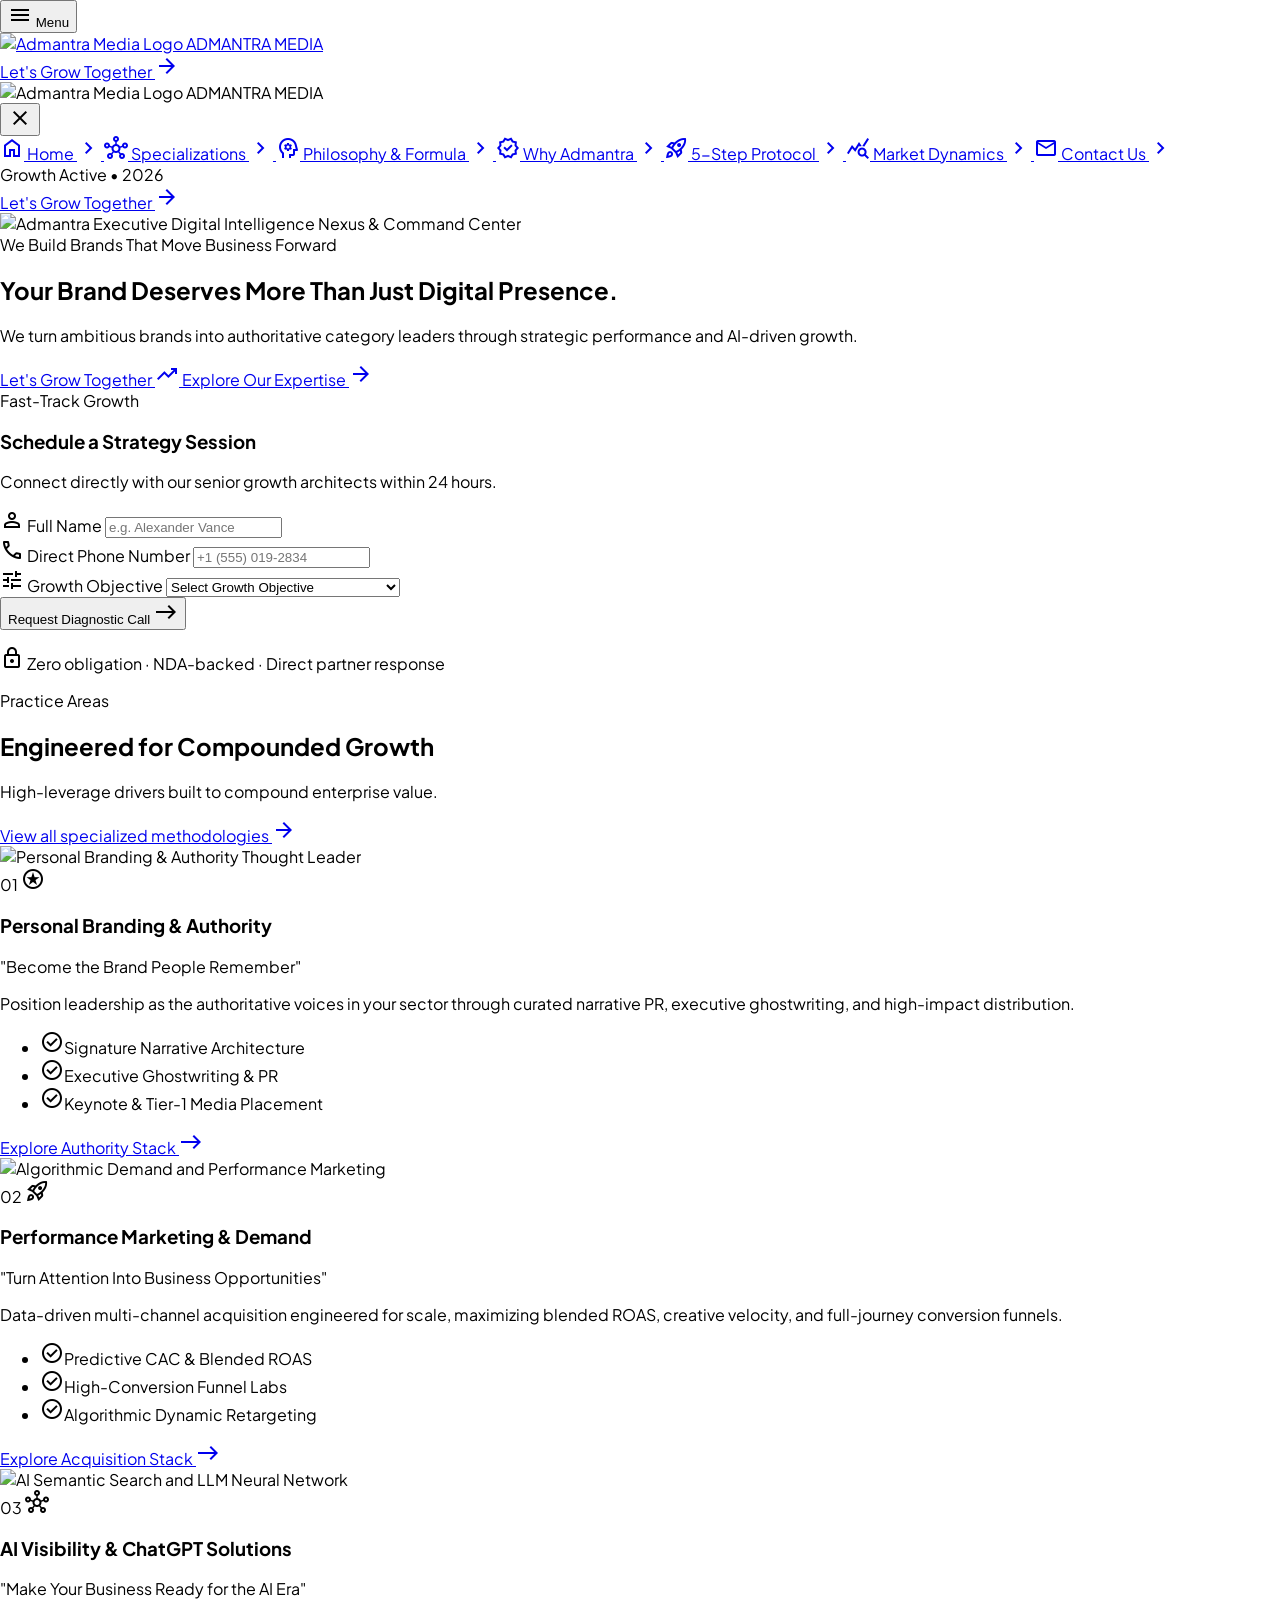
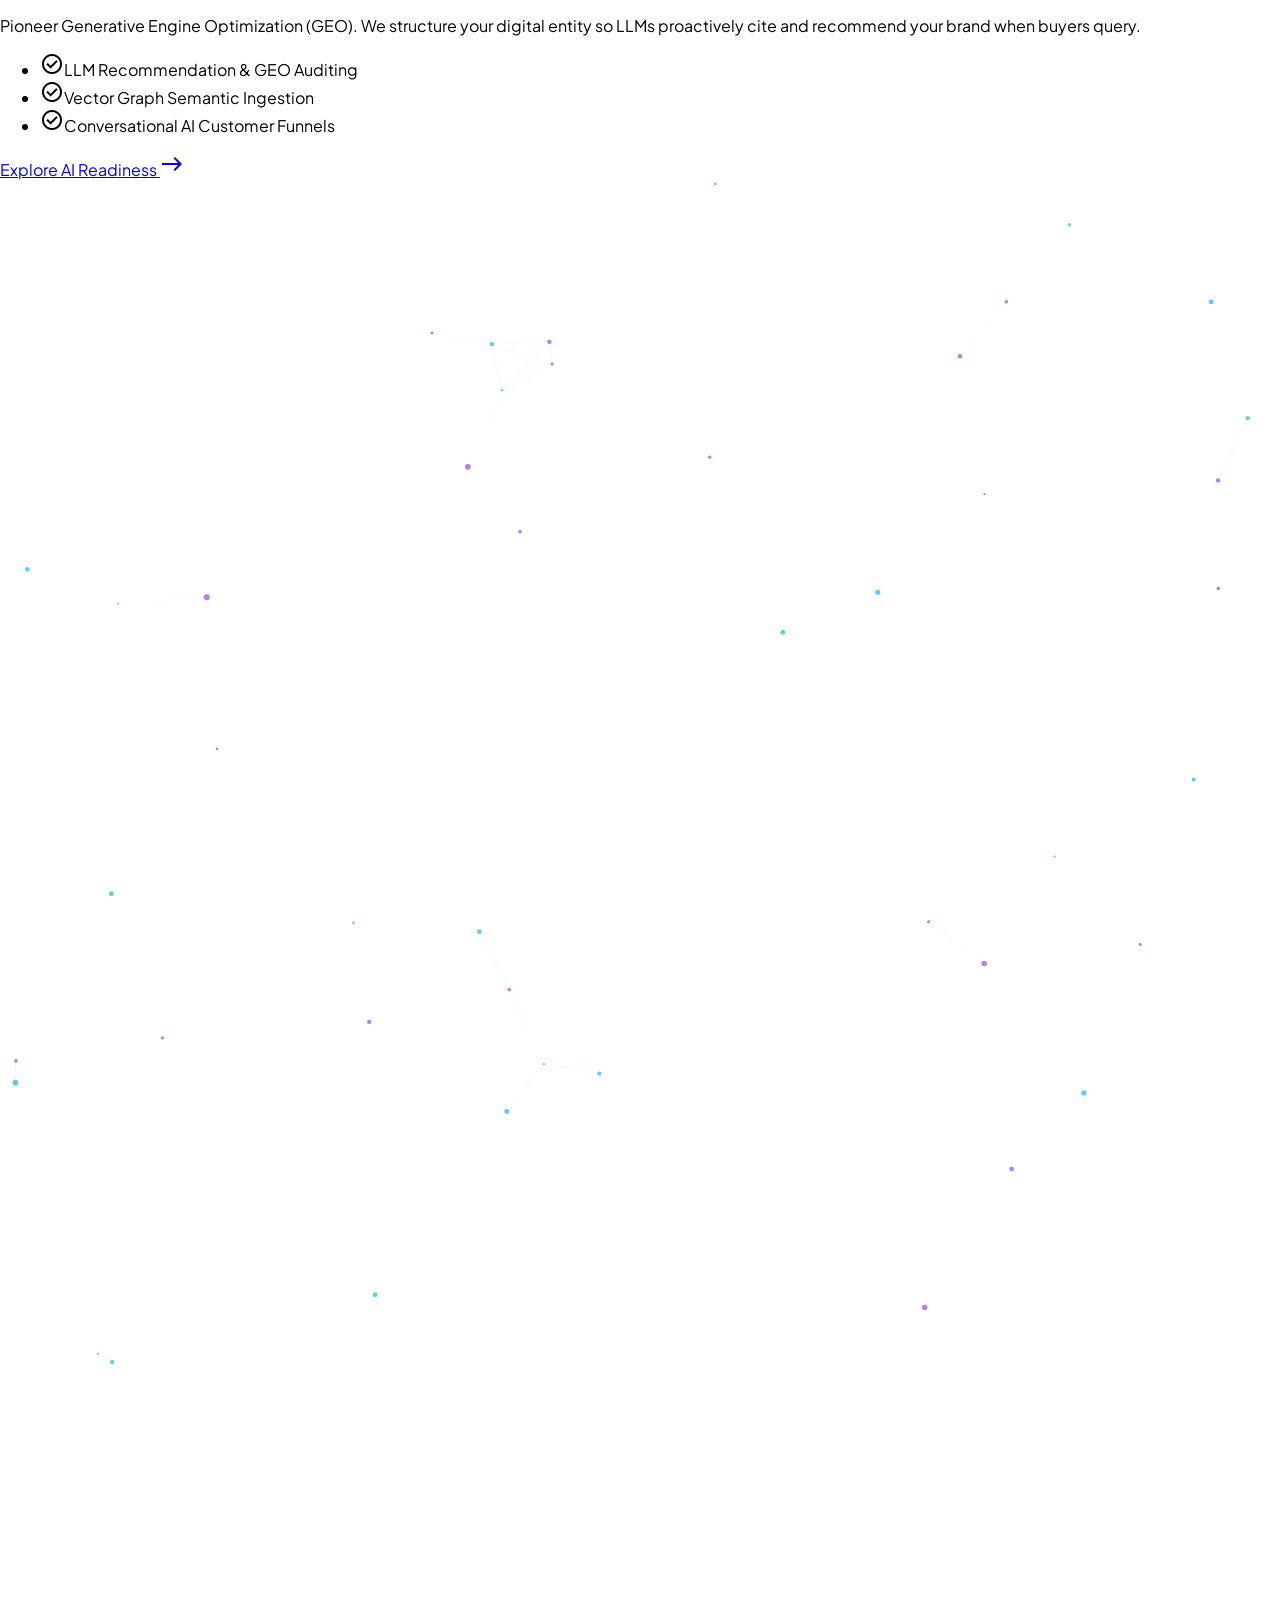
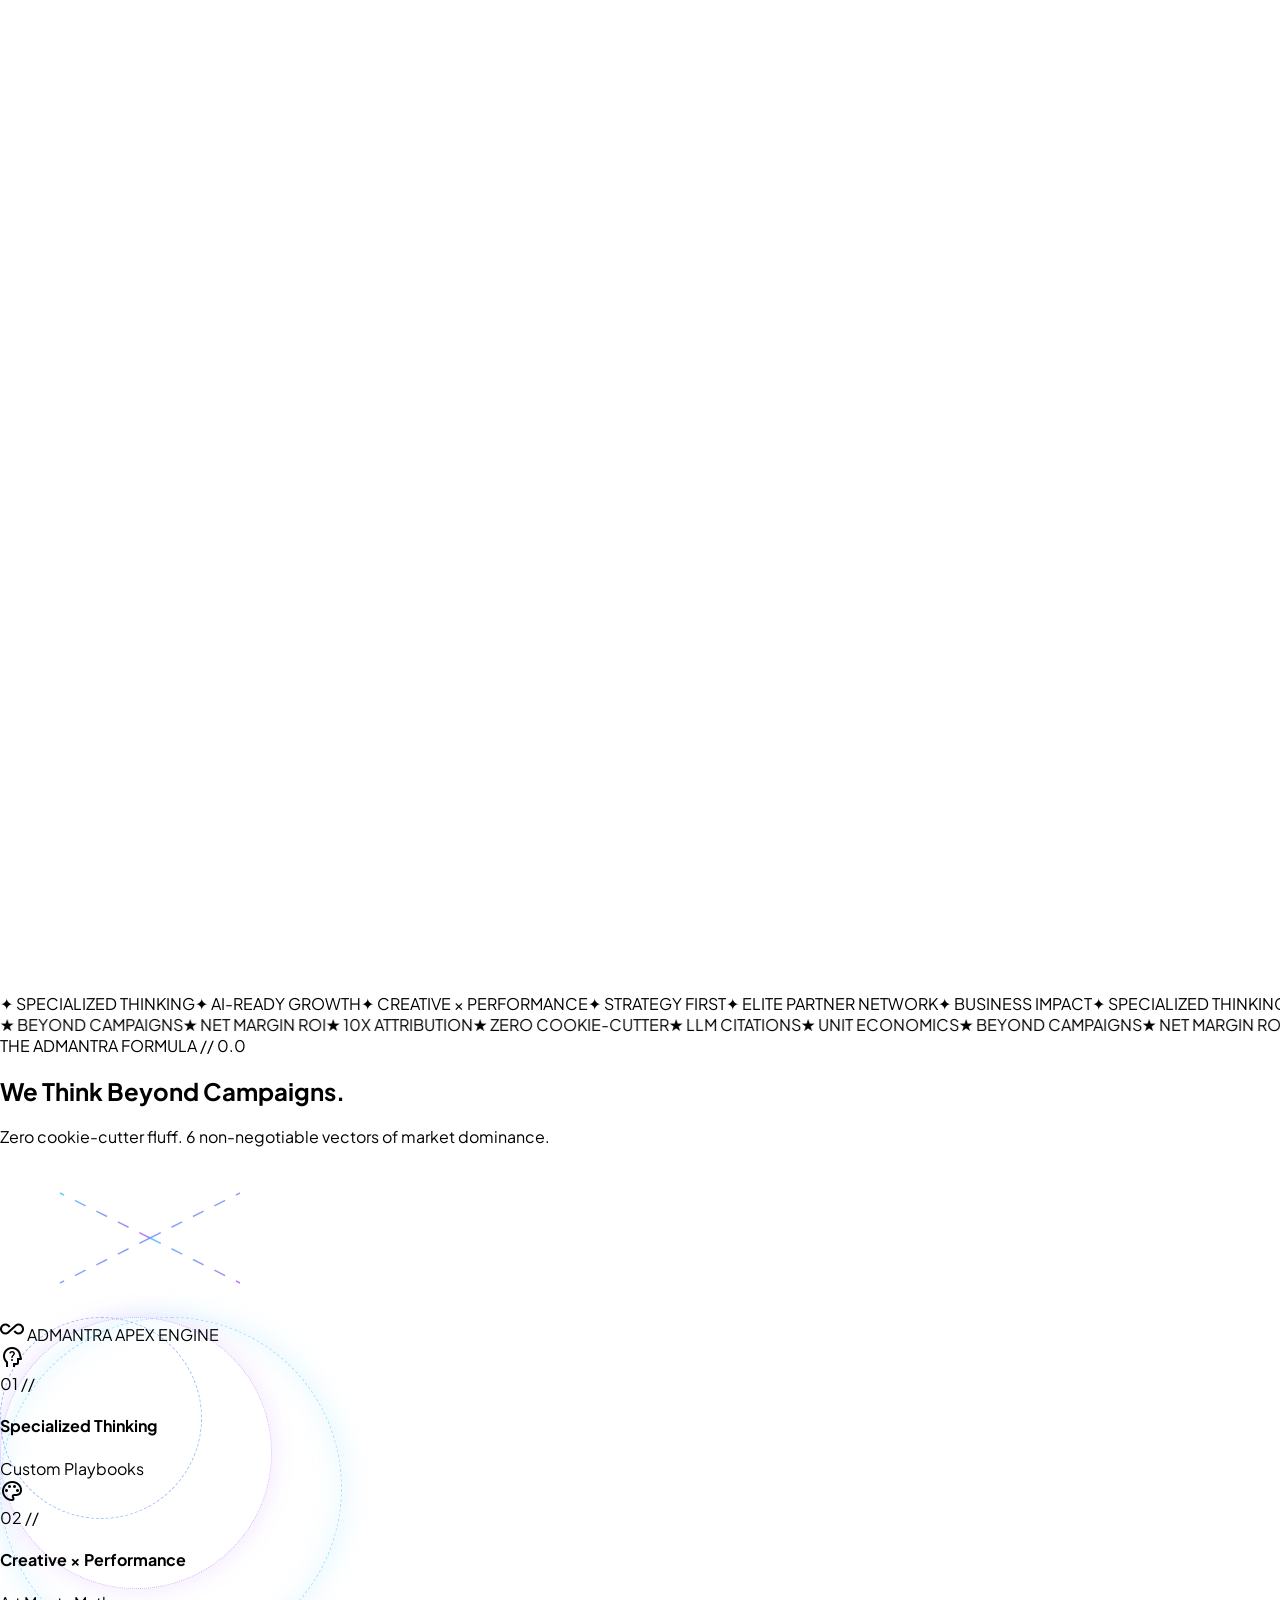
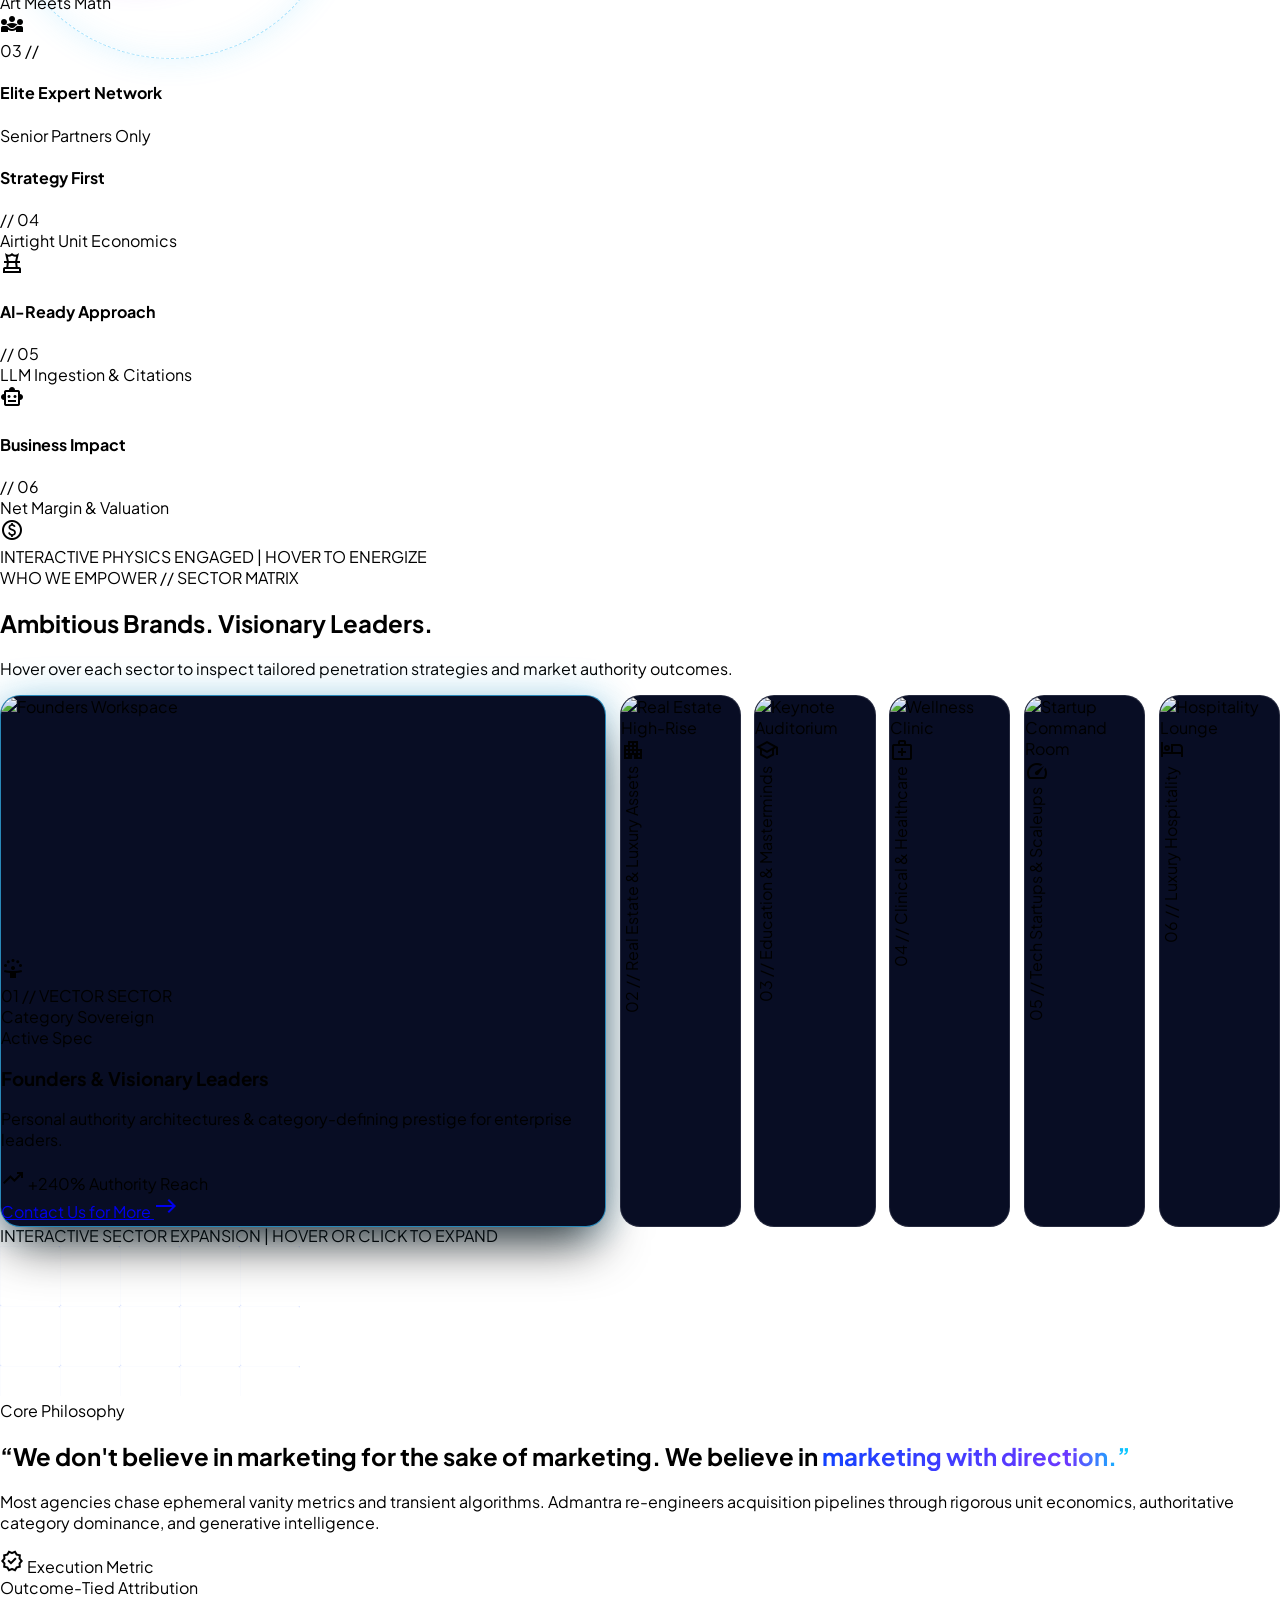
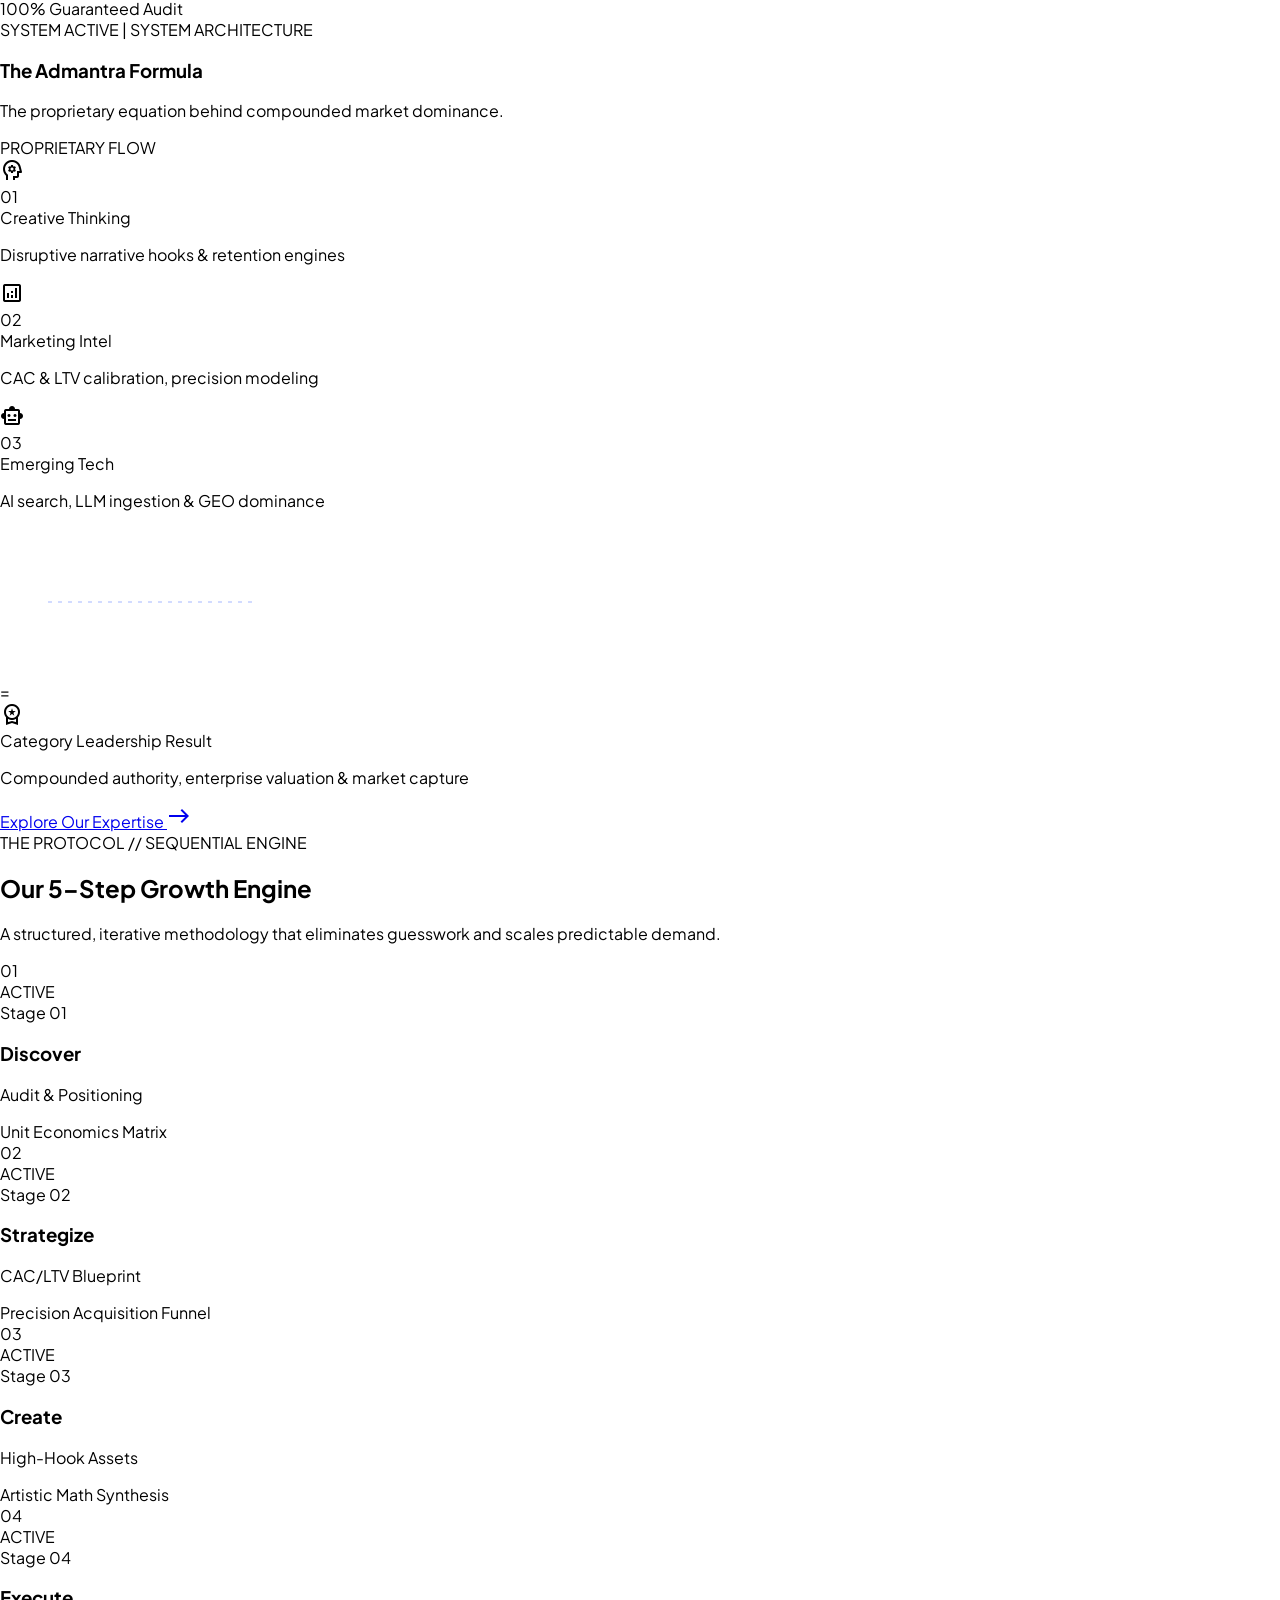
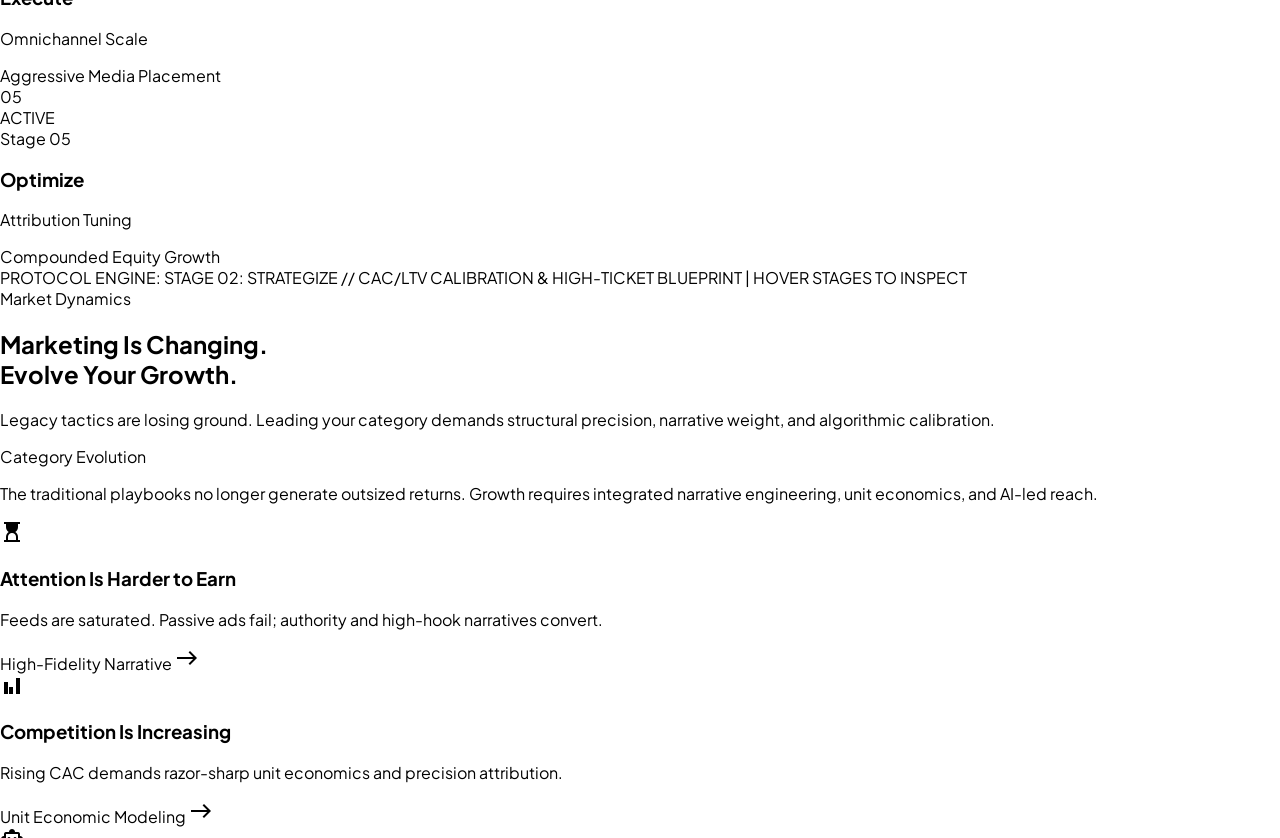
==== index.html @ 24d45ecf "feat: complete Admantra Media landing page, WordPress theme, and documentation" ====
<!DOCTYPE html>
<html class="scroll-smooth" lang="en">
<head>
  <meta charset="utf-8">
  <meta content="width=device-width, initial-scale=1.0" name="viewport">
  <meta content="web_standard" name="shell-type">
  <title>Admantra Media | Digital Growth &amp; Performance Media</title>
  <link href="https://fonts.googleapis.com" rel="preconnect">
  <link crossorigin="" href="https://fonts.gstatic.com" rel="preconnect">
  <link href="https://fonts.googleapis.com/css2?family=Plus+Jakarta+Sans:wght@400;500;600;700;800;900&amp;display=swap" rel="stylesheet">
  <link href="https://fonts.googleapis.com/css2?family=Material+Symbols+Outlined:wght,FILL@100..700,0..1&amp;display=swap" rel="stylesheet">
  <script src="https://cdn.tailwindcss.com?plugins=forms,container-queries"></script>
  <script id="tailwind-config">
    tailwind.config = {
      darkMode: "class",
      theme: {
        extend: {
          colors: {
            "surface-container-low": "#f2f3ff",
            "secondary-fixed-dim": "#cbbeff",
            "on-secondary-fixed-variant": "#4c00d3",
            "on-tertiary-fixed": "#3d0600",
            "inverse-primary": "#bac3ff",
            "on-error": "#ffffff",
            "primary": "#002eca",
            "error-container": "#ffdad6",
            "surface-dim": "#d4d9ef",
            "on-surface": "#151b2a",
            "secondary-fixed": "#e7deff",
            "primary-fixed": "#dee0ff",
            "on-primary-fixed": "#00105c",
            "on-tertiary": "#ffffff",
            "surface-variant": "#dce2f7",
            "on-surface-variant": "#444657",
            "surface-bright": "#faf8ff",
            "on-background": "#151b2a",
            "surface-container-lowest": "#ffffff",
            "surface-container": "#e9edff",
            "surface-container-highest": "#dce2f7",
            "surface": "#faf8ff",
            "background": "#faf8ff",
            "secondary-container": "#6c38ff",
            "secondary": "#5300e6",
            "tertiary-fixed": "#ffdad3",
            "on-secondary-fixed": "#1e0060",
            "on-secondary": "#ffffff",
            "on-primary-fixed-variant": "#002eca",
            "on-primary": "#ffffff",
            "primary-fixed-dim": "#bac3ff",
            "tertiary-fixed-dim": "#ffb4a4",
            "tertiary": "#8c1800",
            "inverse-on-surface": "#eef0ff",
            "surface-container-high": "#e2e7fd",
            "surface-tint": "#1242ff",
            "on-secondary-container": "#e8e0ff",
            "on-tertiary-container": "#ffcdc2",
            "tertiary-container": "#b72301",
            "outline-variant": "#c4c5da",
            "error": "#ba1a1a",
            "on-tertiary-fixed-variant": "#8c1800",
            "inverse-surface": "#2a3040",
            "on-error-container": "#93000a",
            "outline": "#747689",
            "on-primary-container": "#d1d6ff",
            "primary-container": "#1242ff"
          },
          fontFamily: {
            sans: ['"Plus Jakarta Sans"', 'sans-serif'],
            body: ['"Plus Jakarta Sans"', 'sans-serif']
          }
        }
      }
    }
  </script>
  <style>
    @layer base {
      html, body {
        margin: 0;
        padding: 0;
        font-family: 'Plus Jakarta Sans', sans-serif;
      }
    }
    @keyframes pulseGlow {
      0%, 100% { box-shadow: 0 0 15px -2px rgba(18, 66, 255, 0.45); }
      50% { box-shadow: 0 0 30px 4px rgba(108, 56, 255, 0.7); }
    }
    @keyframes shimmerText {
      0% { background-position: 0% 50%; }
      50% { background-position: 100% 50%; }
      100% { background-position: 0% 50%; }
    }
    @keyframes particleBeamTravel {
      0% { left: -15%; opacity: 0; }
      15% { opacity: 1; }
      85% { opacity: 1; }
      100% { left: 105%; opacity: 0; }
    }
    @keyframes nodePulseWave {
      0% { transform: scale(0.95); opacity: 0.8; }
      50% { transform: scale(1.35); opacity: 0; }
      100% { transform: scale(1.35); opacity: 0; }
    }
    .cta-glow {
      animation: pulseGlow 3.5s infinite ease-in-out;
    }
    .shimmer-text {
      background-size: 200% auto;
      animation: shimmerText 5s linear infinite;
    }
    .particle-beam-1 {
      animation: particleBeamTravel 3.6s cubic-bezier(0.4, 0, 0.2, 1) infinite;
    }
    .particle-beam-2 {
      animation: particleBeamTravel 3.6s cubic-bezier(0.4, 0, 0.2, 1) infinite 1.8s;
    }
    .node-beacon-ring {
      animation: nodePulseWave 3s cubic-bezier(0, 0, 0.2, 1) infinite;
    }
    @keyframes floatCol1 {
      0%, 100% { transform: translateY(0px); }
      50% { transform: translateY(-10px); }
    }
    @keyframes floatCol2 {
      0%, 100% { transform: translateY(0px); }
      50% { transform: translateY(10px); }
    }
    @keyframes floatCol3 {
      0%, 100% { transform: translateY(0px); }
      50% { transform: translateY(-8px); }
    }
    @keyframes dashStream {
      to { stroke-dashoffset: -100; }
    }
    @keyframes orbDrift {
      0% { transform: translate(0, 0) scale(1); }
      50% { transform: translate(35px, -25px) scale(1.08); }
      100% { transform: translate(-25px, 20px) scale(0.95); }
    }
    .animate-float-col1 {
      animation: floatCol1 6s ease-in-out infinite;
    }
    .animate-float-col2 {
      animation: floatCol2 7s ease-in-out infinite 0.5s;
    }
    .animate-float-col3 {
      animation: floatCol3 6.5s ease-in-out infinite 1s;
    }
    .animate-float-col1:hover, .animate-float-col2:hover, .animate-float-col3:hover {
      animation-play-state: paused;
    }
    .stream-line {
      animation: dashStream 16s linear infinite;
    }
    .orb-drift-1 {
      animation: orbDrift 12s ease-in-out infinite alternate;
    }
    .orb-drift-2 {
      animation: orbDrift 14s ease-in-out infinite alternate-reverse;
    }
    /* Reduced motion override removed */
  
    @keyframes marqueeScroll {
      0% { transform: translateX(0); }
      100% { transform: translateX(-50%); }
    }
    .animate-marquee {
      display: flex;
      width: max-content;
      animation: marqueeScroll 28s linear infinite;
    }
    .animate-marquee:hover {
      animation-play-state: paused;
    }
  
    @keyframes borderBeamRotate {
      0% { transform: rotate(0deg); }
      100% { transform: rotate(360deg); }
    }
    .border-beam-card {
      position: relative;
      border-radius: 1.25rem;
      padding: 1.5px;
      overflow: hidden;
      background: rgba(196, 197, 218, 0.35);
      transition: all 0.35s cubic-bezier(0.4, 0, 0.2, 1);
    }
    .border-beam-card:hover {
      transform: translateY(-6px);
      box-shadow: 0 20px 35px -8px rgba(18, 66, 255, 0.2), 0 0 15px 1px rgba(56, 189, 248, 0.3);
      background: rgba(18, 66, 255, 0.6);
    }
    .border-beam-light {
      position: absolute;
      top: -100%;
      left: -100%;
      width: 300%;
      height: 300%;
      pointer-events: none;
      background: conic-gradient(from 0deg, transparent 0deg 280deg, rgba(56, 189, 248, 0.4) 310deg, #1242ff 340deg, #6c38ff 360deg);
      animation: borderBeamRotate 6s linear infinite;
    }
    .beam-delay-1 { animation-delay: 0s; }
    .beam-delay-2 { animation-delay: -1s; }
    .beam-delay-3 { animation-delay: -2s; }
    .beam-delay-4 { animation-delay: -3s; }
    .beam-delay-5 { animation-delay: -4s; }
    .beam-delay-6 { animation-delay: -5s; }
    /* Reduced motion override removed */
  
    /* Option 3: 3D Tilt & Radial Spotlight */
    .spotlight-card {
      position: relative;
      border-radius: 1.25rem;
      background: #ffffff;
      border: 1px solid rgba(196, 197, 218, 0.4);
      transition: box-shadow 0.3s ease, border-color 0.3s ease, transform 0.15s ease-out;
      transform-style: preserve-3d;
      will-change: transform;
      overflow: hidden;
    }
    .spotlight-card:hover {
      border-color: rgba(18, 66, 255, 0.45);
      box-shadow: 0 25px 45px -12px rgba(18, 66, 255, 0.18), 0 0 20px 2px rgba(56, 189, 248, 0.15);
    }
    .spotlight-glow {
      position: absolute;
      top: 0;
      left: 0;
      right: 0;
      bottom: 0;
      pointer-events: none;
      opacity: 0;
      transition: opacity 0.35s ease;
      background: radial-gradient(450px circle at var(--mouse-x, 50%) var(--mouse-y, 50%), rgba(18, 66, 255, 0.12), rgba(108, 56, 255, 0.05) 40%, transparent 80%);
      z-index: 5;
    }
    .spotlight-card:hover .spotlight-glow {
      opacity: 1;
    }
  
    /* Concept 2: Dark Obsidian Spotlight */
    .spotlight-card.obsidian {
      background: linear-gradient(135deg, rgba(8, 13, 33, 0.96) 0%, rgba(13, 20, 48, 0.94) 100%);
      border: 1px solid rgba(56, 189, 248, 0.18);
      color: #ffffff;
    }
    .spotlight-card.obsidian:hover {
      border-color: rgba(56, 189, 248, 0.55);
      box-shadow: 0 25px 50px -10px rgba(0, 0, 0, 0.5), 0 0 25px 2px rgba(56, 189, 248, 0.25);
    }
    .spotlight-card.obsidian .spotlight-glow {
      background: radial-gradient(400px circle at var(--mouse-x, 50%) var(--mouse-y, 50%), rgba(56, 189, 248, 0.22), rgba(108, 56, 255, 0.12) 40%, transparent 80%);
    }
  
    

  
    /* ========================================================================= */
    /* INTERACTIVE ANIMATIONS: WHO WE EMPOWER CARDS                              */
    /* ========================================================================= */
    .empower-card {
      perspective: 1000px;
      transform-style: preserve-3d;
      will-change: transform;
      transition: transform 0.25s cubic-bezier(0.16, 1, 0.3, 1), box-shadow 0.3s ease, border-color 0.3s ease;
    }
    .empower-card .glare-overlay {
      position: absolute;
      inset: 0;
      pointer-events: none;
      opacity: 0;
      transition: opacity 0.35s ease;
      background: radial-gradient(450px circle at var(--card-mouse-x, 50%) var(--card-mouse-y, 50%), rgba(255, 255, 255, 0.28), rgba(56, 189, 248, 0.15) 30%, transparent 70%);
      z-index: 15;
    }
    .empower-card:hover .glare-overlay {
      opacity: 1;
    }
    .empower-card .reveal-metric {
      transform: translateY(18px);
      opacity: 0;
      transition: transform 0.35s cubic-bezier(0.16, 1, 0.3, 1), opacity 0.35s ease;
    }
    .empower-card:hover .reveal-metric {
      transform: translateY(0);
      opacity: 1;
    }
    .empower-filter-btn.active {
      background: #1242ff;
      color: #ffffff;
      border-color: #1242ff;
      box-shadow: 0 4px 14px rgba(18, 66, 255, 0.3);
    }

  
    

  
    /* ========================================================================= */
    /* MINIMAL ELEGANT ANIMATIONS: THE ADMANTRA FORMULA                          */
    /* ========================================================================= */
    @keyframes formula-beam-flow {
      0% { stroke-dashoffset: 40; }
      100% { stroke-dashoffset: 0; }
    }
    .formula-beam {
      stroke-dasharray: 4 6;
      animation: formula-beam-flow 2s linear infinite;
    }

    @keyframes subtle-gradient-pan {
      0% { background-position: 0% 50%; }
      50% { background-position: 100% 50%; }
      100% { background-position: 0% 50%; }
    }
    .formula-outcome-card {
      background-size: 200% 200%;
      animation: subtle-gradient-pan 12s ease infinite;
    }

    .formula-step-card {
      transition: all 0.3s cubic-bezier(0.16, 1, 0.3, 1);
    }
    .formula-step-card:hover {
      transform: translateY(-4px);
    }

    @keyframes gentle-shimmer {
      0%, 100% { background-position: 200% 0; }
      50% { background-position: -200% 0; }
    }
    .text-shimmer-subtle {
      background: linear-gradient(90deg, #1242ff 0%, #6c38ff 40%, #00d2ff 50%, #6c38ff 60%, #1242ff 100%);
      background-size: 200% auto;
      -webkit-background-clip: text;
      -webkit-text-fill-color: transparent;
      animation: gentle-shimmer 7s linear infinite;
    }

  
    /* ========================================================================= */
    @media (max-width: 768px) {
      /* Reduce expensive blur radii on budget mobile GPUs */
      .backdrop-blur-xl, .backdrop-blur-2xl, .backdrop-blur-md {
        backdrop-filter: blur(8px) !important;
        -webkit-backdrop-filter: blur(8px) !important;
      }
      /* Prevent massive mobile box-shadow overdraw */
      .shadow-2xl, .shadow-xl {
        box-shadow: 0 10px 25px -5px rgba(0, 0, 0, 0.5) !important;
      }
/* Kinetic streams enabled on all screens */
    }

    /* Accessibility: Respect Reduced Motion Preferences */
    /* Reduced motion override removed */

  
    /* Kinetic Nexus CSS - High-Speed Continuous Flow */
    @keyframes kinetic-stream-left {
      0% { transform: translate3d(0, 0, 0); }
      100% { transform: translate3d(-50%, 0, 0); }
    }
    @keyframes kinetic-stream-right {
      0% { transform: translate3d(-50%, 0, 0); }
      100% { transform: translate3d(0, 0, 0); }
    }
    .kinetic-stream-1 {
      display: flex !important;
      width: max-content !important;
      will-change: transform;
      animation: kinetic-stream-left 28s linear infinite !important;
    }
    .kinetic-stream-2 {
      display: flex !important;
      width: max-content !important;
      will-change: transform;
      animation: kinetic-stream-right 32s linear infinite !important;
    }
    .kinetic-stream-1 span,
    .kinetic-stream-2 span {
      flex-shrink: 0 !important;
      display: inline-block !important;
    }
    .gyro-container { perspective: 1000px; transform-style: preserve-3d; }
    .gyro-ring { position: absolute; border-radius: 50%; border: 1.5px dashed rgba(56, 189, 248, 0.4); transform-style: preserve-3d; }
    .gyro-ring-1 { width: 340px; height: 340px; animation: gyro-spin-1 16s linear infinite; border-color: rgba(56, 189, 248, 0.45); box-shadow: 0 0 30px rgba(56, 189, 248, 0.15), inset 0 0 30px rgba(56, 189, 248, 0.1); }
    .gyro-ring-2 { width: 270px; height: 270px; animation: gyro-spin-2 12s linear infinite reverse; border-color: rgba(168, 85, 247, 0.45); border-style: dotted; box-shadow: 0 0 25px rgba(168, 85, 247, 0.15); }
    .gyro-ring-3 { width: 200px; height: 200px; animation: gyro-spin-3 9s linear infinite; border-color: rgba(59, 130, 246, 0.5); }
    @keyframes gyro-spin-1 { 0% { transform: rotateX(68deg) rotateY(15deg) rotateZ(0deg); } 100% { transform: rotateX(68deg) rotateY(15deg) rotateZ(360deg); } }
    @keyframes gyro-spin-2 { 0% { transform: rotateX(45deg) rotateY(-35deg) rotateZ(0deg); } 100% { transform: rotateX(45deg) rotateY(-35deg) rotateZ(360deg); } }
    @keyframes gyro-spin-3 { 0% { transform: rotateX(75deg) rotateY(40deg) rotateZ(0deg); } 100% { transform: rotateX(75deg) rotateY(40deg) rotateZ(360deg); } }
    .kinetic-node { transition: all 0.4s cubic-bezier(0.16, 1, 0.3, 1); will-change: transform; }
    .kinetic-node:hover { transform: translateY(-8px) scale(1.06) !important; box-shadow: 0 20px 40px -10px rgba(56, 189, 248, 0.4), 0 0 30px 4px rgba(168, 85, 247, 0.3); border-color: rgba(56, 189, 248, 0.8) !important; }
    .node-float-1 { animation: n-float-1 6s ease-in-out infinite; }
    .node-float-2 { animation: n-float-2 7s ease-in-out infinite 0.5s; }
    .node-float-3 { animation: n-float-3 6.5s ease-in-out infinite 1s; }
    .node-float-4 { animation: n-float-4 7.5s ease-in-out infinite 1.5s; }
    .node-float-5 { animation: n-float-5 6.8s ease-in-out infinite 0.8s; }
    .node-float-6 { animation: n-float-6 7.2s ease-in-out infinite 1.2s; }
    @keyframes n-float-1 { 0%, 100% { transform: translateY(0px) rotate(0deg); } 50% { transform: translateY(-16px) rotate(1deg); } }
    @keyframes n-float-2 { 0%, 100% { transform: translateY(0px) rotate(0deg); } 50% { transform: translateY(-20px) rotate(-1.5deg); } }
    @keyframes n-float-3 { 0%, 100% { transform: translateY(0px) rotate(0deg); } 50% { transform: translateY(-14px) rotate(1.2deg); } }
    @keyframes n-float-4 { 0%, 100% { transform: translateY(0px) rotate(0deg); } 50% { transform: translateY(-18px) rotate(-1deg); } }
    @keyframes n-float-5 { 0%, 100% { transform: translateY(0px) rotate(0deg); } 50% { transform: translateY(-15px) rotate(1.4deg); } }
    @keyframes n-float-6 { 0%, 100% { transform: translateY(0px) rotate(0deg); } 50% { transform: translateY(-22px) rotate(-1.2deg); } }
    @keyframes radar-sweep { 0% { transform: rotate(0deg); } 100% { transform: rotate(360deg); } }
    .radar-sweep-beam { animation: radar-sweep 8s linear infinite; transform-origin: center center; }
    @keyframes laser-pulse-flow { 0% { stroke-dashoffset: 200; opacity: 0.3; } 50% { opacity: 0.95; filter: drop-shadow(0 0 8px rgba(56, 189, 248, 0.9)); } 100% { stroke-dashoffset: 0; opacity: 0.3; } }
    .laser-line-anim { stroke-dasharray: 12 12; animation: laser-pulse-flow 4s linear infinite; }

    /* Accordion CSS - Silky Smooth 60FPS Opening & Easing */
    .empower-accordion-track {
      display: flex;
      flex-direction: column;
      gap: 0.75rem;
      width: 100%;
    }
    @media (min-width: 1024px) {
      .empower-accordion-track {
        flex-direction: row;
        height: 530px;
        gap: 0.85rem;
      }
    }
    .accordion-panel {
      position: relative;
      border-radius: 1.25rem;
      overflow: hidden;
      cursor: pointer;
      min-width: 0 !important;
      min-height: 120px;
      border: 1px solid rgba(255, 255, 255, 0.12);
      background: #080d24;
      flex: 1 1 0%;
      transition: flex 0.65s cubic-bezier(0.25, 1, 0.5, 1),
                  flex-grow 0.65s cubic-bezier(0.25, 1, 0.5, 1),
                  flex-basis 0.65s cubic-bezier(0.25, 1, 0.5, 1),
                  border-color 0.4s ease,
                  box-shadow 0.5s ease;
      will-change: flex, flex-grow;
      transform: translateZ(0);
      -webkit-backface-visibility: hidden;
      backface-visibility: hidden;
    }
    @media (min-width: 1024px) {
      .accordion-panel {
        min-height: 100%;
        flex: 0.75 1 0%;
      }
      .accordion-panel.active {
        flex: 3.8 1 0% !important;
        border-color: rgba(56, 189, 248, 0.7) !important;
        box-shadow: 0 25px 50px -10px rgba(0, 0, 0, 0.8), 0 0 35px 2px rgba(56, 189, 248, 0.3) !important;
      }
      .empower-accordion-track:hover .accordion-panel:not(.active):hover {
        border-color: rgba(56, 189, 248, 0.45);
      }
    }
    .panel-collapsed-view {
      transition: opacity 0.35s cubic-bezier(0.25, 1, 0.5, 1), transform 0.35s cubic-bezier(0.25, 1, 0.5, 1);
      will-change: opacity, transform;
    }
    .panel-expanded-view {
      opacity: 0;
      transform: translateY(14px);
      pointer-events: none;
      transition: opacity 0.45s cubic-bezier(0.25, 1, 0.5, 1) 0.12s, transform 0.45s cubic-bezier(0.25, 1, 0.5, 1) 0.12s;
      will-change: opacity, transform;
    }
    @media (min-width: 1024px) {
      .panel-expanded-view {
        min-width: 380px;
        width: 100%;
      }
      .accordion-panel.active .panel-collapsed-view {
        opacity: 0 !important;
        transform: translateY(-10px) !important;
        pointer-events: none;
      }
      .accordion-panel.active .panel-expanded-view {
        opacity: 1 !important;
        transform: translateY(0) !important;
        pointer-events: auto;
      }
      .accordion-panel:not(.active) .panel-collapsed-view {
        opacity: 1 !important;
        transform: translateY(0) !important;
      }
      .accordion-panel:not(.active) .panel-expanded-view {
        opacity: 0 !important;
        transform: translateY(14px) !important;
        pointer-events: none;
      }
    }
    @media (max-width: 1023px) {
      .panel-collapsed-view { display: none !important; }
      .panel-expanded-view { opacity: 1 !important; transform: none !important; pointer-events: auto; }
    }
    .vertical-title {
      writing-mode: vertical-rl;
      text-orientation: mixed;
      transform: rotate(180deg);
    }
  </style>
</head>
<body class="bg-surface text-on-surface font-sans antialiased selection:bg-primary-container selection:text-on-primary">

<!-- ========================================================================= -->
<!-- 1. NAVIGATION BAR (3-PART MINIMAL LAYOUT WITH SLIDE-OUT DRAWER)            -->
<!-- ========================================================================= -->
<header id="main-header" class="fixed top-0 left-0 right-0 z-50 transition-all duration-300 bg-transparent border-b border-transparent">
  <div class="h-20 max-w-7xl mx-auto px-4 sm:px-6 lg:px-12 flex items-center justify-between">
    <!-- Left: Menu Button -->
    <div class="flex items-center justify-start flex-1">
      <button id="menu-toggle-btn" onclick="toggleDrawer(true)" class="flex items-center gap-2 px-3 sm:px-4 py-2 rounded-xl text-white bg-white/10 hover:bg-white/20 border border-white/15 backdrop-blur-md transition-all duration-200 active:scale-95 focus:outline-none" aria-label="Open Navigation Menu">
        <span class="material-symbols-outlined text-[20px] sm:text-[22px]">menu</span>
        <span class="text-xs sm:text-sm font-semibold tracking-wide hidden sm:inline">Menu</span>
      </button>
    </div>

    <!-- Center: Brand Logo -->
    <div class="flex items-center justify-center shrink-0">
      <a class="flex items-center gap-2 sm:gap-2.5 group transition-transform duration-300 hover:scale-105" href="#">
        <img alt="Admantra Media Logo" class="h-8 sm:h-9 md:h-10 w-auto object-contain rounded-xl transition-transform duration-300 shadow-sm" src="https://lh3.googleusercontent.com/aida/[base64]">
        <span id="nav-brand-text" class="text-base sm:text-xl font-extrabold tracking-tight text-white transition-colors duration-300">ADMANTRA</span>
        <span class="text-[9px] sm:text-[11px] font-bold uppercase bg-gradient-to-r from-primary-container to-secondary-container text-white px-1.5 sm:px-2.5 py-0.5 rounded-full tracking-wider shadow-sm">MEDIA</span>
      </a>
    </div>

    <!-- Right: CTA Button -->
    <div class="flex items-center justify-end flex-1">
      <a class="inline-flex items-center gap-1.5 sm:gap-2 bg-gradient-to-r from-primary to-secondary text-white px-3 sm:px-5 py-2 sm:py-2.5 rounded-xl font-semibold text-xs sm:text-sm shadow-md hover:shadow-lg hover:-translate-y-0.5 active:scale-95 transition-all group shrink-0" href="#contact">
        <span>Let's Grow Together</span>
        <span class="material-symbols-outlined text-[15px] sm:text-[18px] group-hover:translate-x-1 transition-transform">arrow_forward</span>
      </a>
    </div>
  </div>
</header>

<!-- Slide-Out Side Navigation Drawer & Backdrop Overlay -->
<div id="side-drawer-backdrop" class="fixed inset-0 bg-black/60 backdrop-blur-sm z-50 opacity-0 pointer-events-none transition-opacity duration-300" onclick="toggleDrawer(false)"></div>

<aside id="side-drawer" class="fixed top-0 bottom-0 left-0 w-80 max-w-[85vw] bg-white z-50 shadow-2xl flex flex-col justify-between -translate-x-full transition-transform duration-300 ease-in-out border-r border-outline-variant/30" aria-label="Side Navigation Drawer">
  <!-- Drawer Header -->
  <div class="h-20 px-6 border-b border-outline-variant/20 flex items-center justify-between">
    <div class="flex items-center gap-2">
      <img alt="Admantra Media Logo" class="h-8 w-auto object-contain rounded-lg" src="https://lh3.googleusercontent.com/aida/[base64]">
      <span class="text-lg font-extrabold tracking-tight text-on-surface">ADMANTRA</span>
      <span class="text-[10px] font-bold uppercase bg-gradient-to-r from-primary-container to-secondary-container text-white px-2 py-0.5 rounded-full tracking-wider">MEDIA</span>
    </div>
    <button onclick="toggleDrawer(false)" class="p-2 rounded-xl text-on-surface-variant hover:text-on-surface hover:bg-surface-container-low transition-colors" aria-label="Close menu">
      <span class="material-symbols-outlined text-[24px]">close</span>
    </button>
  </div>

  <!-- Drawer Links -->
  <nav class="flex-1 overflow-y-auto px-6 py-6 space-y-1.5 text-sm font-semibold">
    <a onclick="toggleDrawer(false)" href="#" class="flex items-center justify-between px-4 py-3 rounded-xl text-primary bg-primary-fixed/30 font-bold transition-all">
      <span class="flex items-center gap-3">
        <span class="material-symbols-outlined text-[20px]">home</span>
        Home
      </span>
      <span class="material-symbols-outlined text-[16px]">chevron_right</span>
    </a>
    <a onclick="toggleDrawer(false)" href="#specializations" class="flex items-center justify-between px-4 py-3 rounded-xl text-on-surface-variant hover:text-primary hover:bg-surface-container-low transition-all">
      <span class="flex items-center gap-3">
        <span class="material-symbols-outlined text-[20px]">hub</span>
        Specializations
      </span>
      <span class="material-symbols-outlined text-[16px]">chevron_right</span>
    </a>
    <a onclick="toggleDrawer(false)" href="#philosophy" class="flex items-center justify-between px-4 py-3 rounded-xl text-on-surface-variant hover:text-primary hover:bg-surface-container-low transition-all">
      <span class="flex items-center gap-3">
        <span class="material-symbols-outlined text-[20px]">psychology</span>
        Philosophy &amp; Formula
      </span>
      <span class="material-symbols-outlined text-[16px]">chevron_right</span>
    </a>
    <a onclick="toggleDrawer(false)" href="#why-admantra" class="flex items-center justify-between px-4 py-3 rounded-xl text-on-surface-variant hover:text-primary hover:bg-surface-container-low transition-all">
      <span class="flex items-center gap-3">
        <span class="material-symbols-outlined text-[20px]">verified</span>
        Why Admantra
      </span>
      <span class="material-symbols-outlined text-[16px]">chevron_right</span>
    </a>
    <a onclick="toggleDrawer(false)" href="#protocol" class="flex items-center justify-between px-4 py-3 rounded-xl text-on-surface-variant hover:text-primary hover:bg-surface-container-low transition-all">
      <span class="flex items-center gap-3">
        <span class="material-symbols-outlined text-[20px]">rocket_launch</span>
        5-Step Protocol
      </span>
      <span class="material-symbols-outlined text-[16px]">chevron_right</span>
    </a>
    <a onclick="toggleDrawer(false)" href="#market-dynamics" class="flex items-center justify-between px-4 py-3 rounded-xl text-on-surface-variant hover:text-primary hover:bg-surface-container-low transition-all">
      <span class="flex items-center gap-3">
        <span class="material-symbols-outlined text-[20px]">query_stats</span>
        Market Dynamics
      </span>
      <span class="material-symbols-outlined text-[16px]">chevron_right</span>
    </a>
    <a onclick="toggleDrawer(false)" href="#contact" class="flex items-center justify-between px-4 py-3 rounded-xl text-on-surface-variant hover:text-primary hover:bg-surface-container-low transition-all">
      <span class="flex items-center gap-3">
        <span class="material-symbols-outlined text-[20px]">mail</span>
        Contact Us
      </span>
      <span class="material-symbols-outlined text-[16px]">chevron_right</span>
    </a>
  </nav>

  <!-- Drawer Footer -->
  <div class="p-6 border-t border-outline-variant/20 bg-surface-container-low/50 space-y-3">
    <div class="flex items-center gap-2 text-xs font-semibold text-on-surface-variant">
      <span class="w-2 h-2 rounded-full bg-primary animate-pulse"></span>
      <span>Growth Active • 2026</span>
    </div>
    <a onclick="toggleDrawer(false)" href="#contact" class="flex items-center justify-center gap-2 w-full py-3 px-4 rounded-xl font-bold text-sm text-white bg-gradient-to-r from-primary to-secondary shadow-md hover:shadow-lg transition-all">
      <span>Let's Grow Together</span>
      <span class="material-symbols-outlined text-[18px]">arrow_forward</span>
    </a>
  </div>
</aside>

<!-- ========================================================================= -->
<!-- 2. HERO SECTION: SPLIT COMMAND LAYOUT                                      -->
<!-- ========================================================================= -->
<main class="w-full">
  <section id="hero" class="relative w-full overflow-hidden py-20 lg:py-28 min-h-[680px] flex items-center justify-center bg-inverse-surface">
    <!-- Subtle Architectural Background Grids and Soft Light Accent -->
    <div class="absolute inset-0 z-0">
      <img alt="Admantra Executive Digital Intelligence Nexus & Command Center" class="absolute inset-0 w-full h-full object-cover object-center pointer-events-none opacity-60" src="https://lh3.googleusercontent.com/aida/[base64]">
      <div class="absolute inset-0 bg-gradient-to-r from-black/85 via-black/50 to-black/75 pointer-events-none"></div>
      <div class="absolute inset-0 bg-gradient-to-t from-black/90 via-transparent to-black/50 pointer-events-none"></div>
    </div>

    <!-- Editorial Hero Container -->
    <div class="max-w-7xl mx-auto px-6 lg:px-12 relative z-10 w-full py-6">
      <div class="grid grid-cols-1 lg:grid-cols-12 gap-10 lg:gap-12 items-center">
        <!-- Left Column: Editorial Headline & Actions -->
        <div class="lg:col-span-7 flex flex-col items-start space-y-6 w-full max-w-2xl">
          <div class="inline-flex items-center gap-2.5 px-4 py-1.5 rounded-full bg-white/10 backdrop-blur-md border border-white/20 shadow-sm">
            <span class="relative flex h-2.5 w-2.5">
              <span class="animate-ping absolute inline-flex h-full w-full rounded-full bg-blue-400 opacity-75"></span>
              <span class="relative inline-flex rounded-full h-2.5 w-2.5 bg-blue-400"></span>
            </span>
            <span class="text-xs font-bold uppercase tracking-widest text-blue-200">We Build Brands That Move Business Forward</span>
          </div>

          <h1 class="text-4xl sm:text-5xl lg:text-6xl xl:text-7xl font-black text-white leading-tight tracking-tight pb-2 overflow-visible">
            <span class="inline-block pb-1">Your Brand Deserves More Than Just </span>
            <span class="shimmer-text bg-gradient-to-r from-blue-400 via-indigo-200 to-sky-300 bg-clip-text text-transparent inline-block drop-shadow-[0_0_20px_rgba(56,189,248,0.6)] pb-2 pt-1">Digital Presence.</span>
          </h1>

          <p class="text-base sm:text-lg text-white/85 leading-relaxed max-w-2xl">
            We turn ambitious brands into authoritative category leaders through strategic performance and AI-driven growth.
          </p>

          <div class="flex flex-wrap items-center gap-4 pt-2">
            <a class="cta-glow inline-flex items-center gap-2.5 bg-gradient-to-r from-primary via-primary-container to-secondary text-white px-7 py-3.5 rounded-xl font-extrabold text-sm hover:-translate-y-0.5 active:scale-95 transition-all group border border-cyan-400 shadow-[0_0_25px_rgba(18,66,255,0.6)]" href="#contact">
              <span class="tracking-wide">Let's Grow Together</span>
              <span class="material-symbols-outlined text-[18px] text-cyan-300 drop-shadow-[0_0_6px_rgba(34,211,238,0.5)] group-hover:translate-x-1 transition-transform">trending_up</span>
            </a>
            <a class="inline-flex items-center gap-2 bg-white/15 hover:bg-white/25 backdrop-blur-md text-cyan-300 px-6 py-3.5 rounded-xl font-bold text-sm border border-blue-400/60 shadow-[0_0_15px_rgba(56,189,248,0.2)] hover:shadow-[0_0_20px_rgba(56,189,248,0.4)] hover:border-cyan-400 hover:-translate-y-0.5 active:scale-95 transition-all group" href="#specializations">
              <span class="drop-shadow-[0_0_6px_rgba(34,211,238,0.5)]">Explore Our Expertise</span>
              <span class="material-symbols-outlined text-[18px] text-cyan-400 drop-shadow-[0_0_6px_rgba(34,211,238,0.5)] group-hover:translate-x-1 transition-transform">arrow_forward</span>
            </a>
          </div>
        </div>

        <!-- Right Column: Minimalist Strategy Session Form Card -->
        <div class="lg:col-span-5">
          <div class="w-full max-w-xl lg:max-w-none mx-auto border border-white/20 rounded-3xl p-7 sm:p-9 pb-8 sm:pb-12 shadow-2xl relative space-y-6 shadow-[0_0_20px_rgba(56,189,248,0.2)] transition-all duration-300 hover:border-blue-300 hover:shadow-2xl bg-black/30 backdrop-blur-xl">
            <div class="space-y-2 pb-1">
              <div class="inline-flex items-center gap-2 px-3 py-1.5 rounded-full bg-white/10 border border-white/15 text-blue-200 text-xs font-bold uppercase tracking-wider">
                <span class="w-2 h-2 rounded-full bg-primary animate-pulse"></span>
                <span class="leading-normal">Fast-Track Growth</span>
              </div>
              <h3 class="text-xl sm:text-2xl font-bold text-white tracking-tight leading-snug pb-1 pt-1">Schedule a Strategy Session</h3>
              <p class="text-xs sm:text-sm text-white/85 leading-relaxed pb-1">Connect directly with our senior growth architects within 24 hours.</p>
            </div>
            <form class="space-y-4" onsubmit="alert('Thank you! Our growth architects will contact you shortly.'); return false;">
              <div class="space-y-1.5">
                <label class="flex items-center gap-1.5 text-[11px] font-bold uppercase tracking-wider text-cyan-300 drop-shadow-[0_0_6px_rgba(34,211,238,0.5)]">
                  <span class="material-symbols-outlined text-[14px] text-cyan-400 drop-shadow-[0_0_8px_rgba(34,211,238,0.6)]">person</span>
                  <span>Full Name</span>
                </label>
                <input class="w-full border rounded-xl px-4 py-3 text-sm text-white font-medium placeholder:text-white/60 outline-none focus:ring-2 focus:ring-primary transition-all bg-black/40 border-white/30" placeholder="e.g. Alexander Vance" required="" type="text">
              </div>
              <div class="space-y-1.5">
                <label class="flex items-center gap-1.5 text-[11px] font-bold uppercase tracking-wider text-cyan-300 drop-shadow-[0_0_6px_rgba(34,211,238,0.5)]">
                  <span class="material-symbols-outlined text-[14px] text-cyan-400 drop-shadow-[0_0_8px_rgba(34,211,238,0.6)]">call</span>
                  <span>Direct Phone Number</span>
                </label>
                <input class="w-full border rounded-xl px-4 py-3 text-sm text-white font-medium placeholder:text-white/60 outline-none focus:ring-2 focus:ring-primary transition-all bg-black/40 border-white/30" placeholder="+1 (555) 019-2834" type="tel">
              </div>
              <div class="space-y-1.5">
                <label class="flex items-center gap-1.5 text-[11px] font-bold uppercase tracking-wider text-cyan-300 drop-shadow-[0_0_6px_rgba(34,211,238,0.5)]">
                  <span class="material-symbols-outlined text-[14px] text-cyan-400 drop-shadow-[0_0_8px_rgba(34,211,238,0.6)]">tune</span>
                  <span>Growth Objective</span>
                </label>
                <select class="w-full bg-black/40 border border-white/30 rounded-xl px-4 py-3 text-sm text-white font-medium outline-none focus:ring-2 focus:ring-primary transition-all">
                  <option class="bg-inverse-surface text-white/80" value="">Select Growth Objective</option>
                  <option class="bg-inverse-surface text-white" value="branding">Personal Branding &amp; Authority</option>
                  <option class="bg-inverse-surface text-white" value="performance">Performance Marketing &amp; Demand</option>
                  <option class="bg-inverse-surface text-white" value="ai">AI Visibility &amp; GEO</option>
                  <option class="bg-inverse-surface text-white" value="enterprise">Comprehensive Enterprise Retainer</option>
                </select>
              </div>
              <button class="cta-glow w-full inline-flex items-center justify-center gap-2.5 bg-gradient-to-r from-primary via-primary-container to-secondary text-cyan-300 py-3.5 px-6 rounded-xl font-black text-sm hover:-translate-y-0.5 active:scale-95 transition-all group border border-cyan-400 mt-2 shadow-[0_0_25px_rgba(18,66,255,0.6)]" type="submit">
                <span class="leading-normal drop-shadow-[0_0_8px_rgba(34,211,238,0.6)] font-extrabold tracking-wide">Request Diagnostic Call</span>
                <span class="material-symbols-outlined text-[18px] text-cyan-400 drop-shadow-[0_0_8px_rgba(34,211,238,0.6)] group-hover:translate-x-1.5 transition-transform">east</span>
              </button>
            </form>
            <p class="text-[11px] text-white/75 text-center flex items-center justify-center gap-1.5 pt-2 pb-1 leading-normal">
              <span class="material-symbols-outlined text-[14px] text-blue-300">lock</span>
              <span>Zero obligation · NDA-backed · Direct partner response</span>
            </p>
          </div>
        </div>
      </div>
    </div>
  </section>

  <!-- ========================================================================= -->
  <!-- 3. PRACTICE AREAS                                                         -->
  <!-- ========================================================================= -->
  <section class="w-full py-20 relative overflow-hidden bg-gradient-to-b from-surface-container-low via-surface-container/60 to-surface-container-low border-y border-outline-variant/30" id="specializations">
    <div class="absolute inset-0 bg-gradient-to-tr from-primary/5 via-transparent to-secondary-container/5 pointer-events-none"></div>
    <div class="relative z-10 max-w-7xl mx-auto px-6 lg:px-12 space-y-10">
      <div class="flex flex-col md:flex-row md:items-end justify-between gap-6 border-b border-outline-variant/30 pb-6">
        <div class="max-w-2xl space-y-2">
          <div class="inline-flex items-center gap-2 px-3.5 py-1 rounded-full bg-white border border-outline-variant/30 shadow-sm text-primary text-xs font-bold uppercase tracking-wider">
            <span class="w-2 h-2 rounded-full bg-primary animate-pulse"></span>
            <span>Practice Areas</span>
          </div>
          <h2 class="text-3xl sm:text-4xl font-extrabold text-on-surface tracking-tight">Engineered for Compounded Growth</h2>
          <p class="text-base text-on-surface-variant">High-leverage drivers built to compound enterprise value.</p>
        </div>
        <a class="inline-flex items-center gap-2 text-sm font-bold text-primary hover:text-secondary group transition-colors" href="#contact">
          <span>View all specialized methodologies</span>
          <span class="material-symbols-outlined text-[18px] group-hover:translate-x-1.5 transition-transform">arrow_forward</span>
        </a>
      </div>

      <div class="space-y-8 pb-4">
        <!-- Card 1: Personal Branding & Authority -->
        <div class="group relative rounded-3xl overflow-hidden border border-white/20 bg-inverse-surface shadow-2xl hover:shadow-2xl transition-all duration-300 hover:-translate-y-0.5 min-h-[240px]">
          <div class="absolute inset-0 z-0 overflow-hidden pointer-events-none">
            <img src="https://images.unsplash.com/photo-1519085360753-af0119f7cbe7?auto=format&fit=crop&w=3840&q=95" alt="Personal Branding &amp; Authority Thought Leader" class="w-full h-full object-cover object-center transition-transform duration-700 group-hover:scale-105 opacity-65">
            <div class="absolute inset-0 bg-gradient-to-r from-[#060814]/90 via-[#060814]/65 to-transparent pointer-events-none"></div>
            <div class="absolute inset-0 bg-gradient-to-t from-black/85 via-transparent to-black/25 pointer-events-none"></div>
          </div>
          <div class="grid grid-cols-1 lg:grid-cols-12 gap-8 items-center relative z-10 p-7 sm:p-9 pb-8 sm:pb-10">
            <div class="lg:col-span-5 space-y-3">
              <div class="flex items-center gap-3 pb-1">
                <span class="text-sm font-black text-white px-3 py-1 rounded-lg bg-white/10 backdrop-blur-md border border-white/20 shadow-sm">01</span>
                <span class="material-symbols-outlined text-blue-300 text-[26px]">stars</span>
              </div>
              <h3 class="text-2xl sm:text-3xl font-bold text-white group-hover:text-blue-200 transition-colors tracking-tight leading-snug pb-1">Personal Branding &amp; Authority</h3>
              <p class="text-xs uppercase tracking-wider font-bold text-blue-300 leading-normal pb-0.5">"Become the Brand People Remember"</p>
              <p class="text-sm text-white/80 leading-relaxed font-normal pb-1">Position leadership as the authoritative voices in your sector through curated narrative PR, executive ghostwriting, and high-impact distribution.</p>
            </div>
            <div class="lg:col-span-4 bg-white/10 backdrop-blur-xl rounded-2xl p-6 pb-7 border border-white/20 shadow-lg">
              <ul class="space-y-3.5 text-xs text-white/90 font-medium">
                <li class="flex items-center gap-2.5"><span class="material-symbols-outlined text-blue-300 text-[18px]">check_circle</span><span class="leading-normal">Signature Narrative Architecture</span></li>
                <li class="flex items-center gap-2.5"><span class="material-symbols-outlined text-blue-300 text-[18px]">check_circle</span><span class="leading-normal">Executive Ghostwriting &amp; PR</span></li>
                <li class="flex items-center gap-2.5"><span class="material-symbols-outlined text-blue-300 text-[18px]">check_circle</span><span class="leading-normal">Keynote &amp; Tier-1 Media Placement</span></li>
              </ul>
            </div>
            <div class="lg:col-span-3 flex lg:justify-end">
              <a class="cta-glow w-full lg:w-auto px-6 py-3.5 rounded-xl bg-gradient-to-r from-primary to-secondary text-white text-xs font-bold flex items-center justify-center gap-2 shadow-xl hover:-translate-y-0.5 active:scale-95 transition-all duration-200 border border-white/20 group-hover:scale-105" href="#contact">
                <span class="tracking-wide leading-normal">Explore Authority Stack</span>
                <span class="material-symbols-outlined text-[16px] group-hover:translate-x-1 transition-transform">east</span>
              </a>
            </div>
          </div>
        </div>

        <!-- Card 2: Performance Marketing & Demand -->
        <div class="group relative rounded-3xl overflow-hidden border border-white/20 bg-inverse-surface shadow-2xl hover:shadow-2xl transition-all duration-300 hover:-translate-y-0.5 min-h-[240px]">
          <div class="absolute inset-0 z-0 overflow-hidden pointer-events-none">
            <img src="https://images.unsplash.com/photo-1551288049-bebda4e38f71?auto=format&fit=crop&w=3840&q=95" alt="Algorithmic Demand and Performance Marketing" class="w-full h-full object-cover object-center transition-transform duration-700 group-hover:scale-105 opacity-65">
            <div class="absolute inset-0 bg-gradient-to-r from-[#060814]/90 via-[#060814]/65 to-transparent pointer-events-none"></div>
            <div class="absolute inset-0 bg-gradient-to-t from-black/85 via-transparent to-black/25 pointer-events-none"></div>
          </div>
          <div class="grid grid-cols-1 lg:grid-cols-12 gap-8 items-center relative z-10 p-7 sm:p-9 pb-8 sm:pb-10">
            <div class="lg:col-span-5 space-y-3">
              <div class="flex items-center gap-3 pb-1">
                <span class="text-sm font-black text-white px-3 py-1 rounded-lg bg-white/10 backdrop-blur-md border border-white/20 shadow-sm">02</span>
                <span class="material-symbols-outlined text-secondary-fixed text-[26px]">rocket_launch</span>
              </div>
              <h3 class="text-2xl sm:text-3xl font-bold text-white group-hover:text-secondary-fixed transition-colors tracking-tight leading-snug pb-1">Performance Marketing &amp; Demand</h3>
              <p class="text-xs uppercase tracking-wider font-bold text-secondary-fixed leading-normal pb-0.5">"Turn Attention Into Business Opportunities"</p>
              <p class="text-sm text-white/80 leading-relaxed font-normal pb-1">Data-driven multi-channel acquisition engineered for scale, maximizing blended ROAS, creative velocity, and full-journey conversion funnels.</p>
            </div>
            <div class="lg:col-span-4 bg-white/10 backdrop-blur-xl rounded-2xl p-6 pb-7 border border-white/20 shadow-lg">
              <ul class="space-y-3.5 text-xs text-white/90 font-medium">
                <li class="flex items-center gap-2.5"><span class="material-symbols-outlined text-secondary-fixed text-[18px]">check_circle</span><span class="leading-normal">Predictive CAC &amp; Blended ROAS</span></li>
                <li class="flex items-center gap-2.5"><span class="material-symbols-outlined text-secondary-fixed text-[18px]">check_circle</span><span class="leading-normal">High-Conversion Funnel Labs</span></li>
                <li class="flex items-center gap-2.5"><span class="material-symbols-outlined text-secondary-fixed text-[18px]">check_circle</span><span class="leading-normal">Algorithmic Dynamic Retargeting</span></li>
              </ul>
            </div>
            <div class="lg:col-span-3 flex lg:justify-end">
              <a class="cta-glow w-full lg:w-auto px-6 py-3.5 rounded-xl bg-gradient-to-r from-secondary to-primary-container text-white text-xs font-bold flex items-center justify-center gap-2 shadow-xl hover:-translate-y-0.5 active:scale-95 transition-all duration-200 border border-white/20 group-hover:scale-105" href="#contact">
                <span class="tracking-wide leading-normal">Explore Acquisition Stack</span>
                <span class="material-symbols-outlined text-[16px] group-hover:translate-x-1 transition-transform">east</span>
              </a>
            </div>
          </div>
        </div>

        <!-- Card 3: AI Visibility & ChatGPT Solutions -->
        <div class="group relative rounded-3xl overflow-hidden border border-white/20 bg-inverse-surface shadow-2xl hover:shadow-2xl transition-all duration-300 hover:-translate-y-0.5 min-h-[240px]">
          <div class="absolute inset-0 z-0 overflow-hidden pointer-events-none">
            <img src="https://images.unsplash.com/photo-1620712943543-bcc4688e7485?auto=format&fit=crop&w=3840&q=95" alt="AI Semantic Search and LLM Neural Network" class="w-full h-full object-cover object-center transition-transform duration-700 group-hover:scale-105 opacity-65">
            <div class="absolute inset-0 bg-gradient-to-r from-[#060814]/90 via-[#060814]/65 to-transparent pointer-events-none"></div>
            <div class="absolute inset-0 bg-gradient-to-t from-black/85 via-transparent to-black/25 pointer-events-none"></div>
          </div>
          <div class="grid grid-cols-1 lg:grid-cols-12 gap-8 items-center relative z-10 p-7 sm:p-9 pb-8 sm:pb-10">
            <div class="lg:col-span-5 space-y-3">
              <div class="flex items-center gap-3 pb-1">
                <span class="text-sm font-black text-white px-3 py-1 rounded-lg bg-white/10 backdrop-blur-md border border-white/20 shadow-sm">03</span>
                <span class="material-symbols-outlined text-blue-300 text-[26px]">hub</span>
              </div>
              <h3 class="text-2xl sm:text-3xl font-bold text-white group-hover:text-blue-200 transition-colors tracking-tight leading-snug pb-1">AI Visibility &amp; ChatGPT Solutions</h3>
              <p class="text-xs uppercase tracking-wider font-bold text-blue-300 leading-normal pb-0.5">"Make Your Business Ready for the AI Era"</p>
              <p class="text-sm text-white/80 leading-relaxed font-normal pb-1">Pioneer Generative Engine Optimization (GEO). We structure your digital entity so LLMs proactively cite and recommend your brand when buyers query.</p>
            </div>
            <div class="lg:col-span-4 bg-white/10 backdrop-blur-xl rounded-2xl p-6 pb-7 border border-white/20 shadow-lg">
              <ul class="space-y-3.5 text-xs text-white/90 font-medium">
                <li class="flex items-center gap-2.5"><span class="material-symbols-outlined text-blue-300 text-[18px]">check_circle</span><span class="leading-normal">LLM Recommendation &amp; GEO Auditing</span></li>
                <li class="flex items-center gap-2.5"><span class="material-symbols-outlined text-blue-300 text-[18px]">check_circle</span><span class="leading-normal">Vector Graph Semantic Ingestion</span></li>
                <li class="flex items-center gap-2.5"><span class="material-symbols-outlined text-blue-300 text-[18px]">check_circle</span><span class="leading-normal">Conversational AI Customer Funnels</span></li>
              </ul>
            </div>
            <div class="lg:col-span-3 flex lg:justify-end">
              <a class="cta-glow w-full lg:w-auto px-6 py-3.5 rounded-xl bg-gradient-to-r from-primary to-secondary text-white text-xs font-bold flex items-center justify-center gap-2 shadow-xl hover:-translate-y-0.5 active:scale-95 transition-all duration-200 border border-white/20 group-hover:scale-105" href="#contact">
                <span class="tracking-wide leading-normal">Explore AI Readiness</span>
                <span class="material-symbols-outlined text-[16px] group-hover:translate-x-1 transition-transform">east</span>
              </a>
            </div>
          </div>
        </div>
      </div>
    </div>
  </section>

  <!-- ========================================================================= -->
  <!-- 4. WHY ADMANTRA: 6-CARD BENEFIT GRID                                      -->
  <!-- ========================================================================= -->
    <!-- ========================================================================= -->
  <!-- 4. WHY ADMANTRA: KINETIC HOLOGRAPHIC NEXUS (ZERO CARD INTERFACE)           -->
  <!-- ========================================================================= -->
    <!-- ========================================================================= -->
  <!-- 4. WHY ADMANTRA: KINETIC HOLOGRAPHIC NEXUS                                 -->
  <!-- ========================================================================= -->
  <section class="w-full relative overflow-hidden bg-[#050816] text-white py-24 lg:py-32 border-y border-cyan-500/20" id="why-admantra">
    
    <!-- Dynamic Interactive Starfield / Particle Canvas -->
    <canvas id="nexus-particle-canvas" class="absolute inset-0 w-full h-full pointer-events-none z-0 opacity-70"></canvas>

    <!-- Glowing Cyber Grid Background -->
    <div class="absolute inset-0 pointer-events-none z-0">
      <div class="absolute inset-0 bg-[radial-gradient(circle_at_center,rgba(18,66,255,0.18)_0%,rgba(5,8,22,0.98)_75%)]"></div>
      <div class="absolute -top-32 left-1/3 w-[600px] h-[600px] bg-cyan-500/15 rounded-full blur-[140px] pointer-events-none animate-pulse"></div>
      <div class="absolute -bottom-32 right-1/3 w-[600px] h-[600px] bg-purple-600/15 rounded-full blur-[140px] pointer-events-none animate-pulse" style="animation-delay: 2s;"></div>
    </div>

    <!-- DUAL HIGH-SPEED KINETIC TYPOGRAPHY STREAMS -->
    <div class="absolute inset-x-0 top-1/2 -translate-y-1/2 pointer-events-none overflow-hidden z-0 select-none opacity-20 space-y-6">
      <div class="kinetic-stream-1 whitespace-nowrap text-5xl sm:text-7xl lg:text-8xl font-black uppercase tracking-tighter text-transparent bg-clip-text bg-gradient-to-r from-cyan-400 via-blue-500 to-purple-500">
        <span class="px-6">✦ SPECIALIZED THINKING</span>
        <span class="px-6">✦ AI-READY GROWTH</span>
        <span class="px-6">✦ CREATIVE × PERFORMANCE</span>
        <span class="px-6">✦ STRATEGY FIRST</span>
        <span class="px-6">✦ ELITE PARTNER NETWORK</span>
        <span class="px-6">✦ BUSINESS IMPACT</span>
        <span class="px-6">✦ SPECIALIZED THINKING</span>
        <span class="px-6">✦ AI-READY GROWTH</span>
        <span class="px-6">✦ CREATIVE × PERFORMANCE</span>
        <span class="px-6">✦ STRATEGY FIRST</span>
        <span class="px-6">✦ ELITE PARTNER NETWORK</span>
        <span class="px-6">✦ BUSINESS IMPACT</span>
      </div>
      <div class="kinetic-stream-2 whitespace-nowrap text-5xl sm:text-7xl lg:text-8xl font-black uppercase tracking-tighter text-transparent bg-clip-text bg-gradient-to-r from-purple-400 via-pink-500 to-cyan-400">
        <span class="px-6">★ BEYOND CAMPAIGNS</span>
        <span class="px-6">★ NET MARGIN ROI</span>
        <span class="px-6">★ 10X ATTRIBUTION</span>
        <span class="px-6">★ ZERO COOKIE-CUTTER</span>
        <span class="px-6">★ LLM CITATIONS</span>
        <span class="px-6">★ UNIT ECONOMICS</span>
        <span class="px-6">★ BEYOND CAMPAIGNS</span>
        <span class="px-6">★ NET MARGIN ROI</span>
        <span class="px-6">★ 10X ATTRIBUTION</span>
        <span class="px-6">★ ZERO COOKIE-CUTTER</span>
        <span class="px-6">★ LLM CITATIONS</span>
        <span class="px-6">★ UNIT ECONOMICS</span>
      </div>
    </div>

    <div class="max-w-7xl mx-auto px-6 lg:px-12 relative z-10 space-y-14">
      
      <!-- Section Header -->
      <div class="text-center max-w-3xl mx-auto space-y-3">
        <div class="inline-flex items-center gap-2 px-3.5 py-1.5 rounded-full bg-cyan-950/70 border border-cyan-400/30 text-cyan-300 text-xs font-mono font-bold tracking-widest uppercase shadow-[0_0_20px_rgba(56,189,248,0.25)]">
          <span class="w-2 h-2 rounded-full bg-cyan-400 animate-ping"></span>
          <span>THE ADMANTRA FORMULA // 0.0</span>
        </div>
        <h2 class="text-3xl sm:text-5xl lg:text-6xl font-black text-white tracking-tight leading-tight">
          We Think <span class="text-transparent bg-clip-text bg-gradient-to-r from-cyan-400 via-blue-400 to-purple-400 drop-shadow-[0_0_35px_rgba(56,189,248,0.4)]">Beyond Campaigns.</span>
        </h2>
        <p class="text-sm sm:text-base text-cyan-200/60 max-w-xl mx-auto font-medium">
          Zero cookie-cutter fluff. 6 non-negotiable vectors of market dominance.
        </p>
      </div>

      <!-- THE HOLOGRAPHIC NEXUS STAGE -->
      <div id="nexus-stage" class="relative min-h-[580px] lg:min-h-[640px] flex items-center justify-center" style="perspective: 1200px;">
        
        <!-- Animated Connecting Fiber Lines (SVG Background) -->
        <svg class="absolute inset-0 w-full h-full pointer-events-none z-0 hidden md:block" xmlns="http://www.w3.org/2000/svg">
          <defs>
            <linearGradient id="laserGrad1" x1="0%" y1="0%" x2="100%" y2="100%">
              <stop offset="0%" stop-color="#38bdf8" stop-opacity="0.8" />
              <stop offset="100%" stop-color="#a855f7" stop-opacity="0.8" />
            </linearGradient>
          </defs>
          <line x1="50%" y1="50%" x2="20%" y2="20%" stroke="url(#laserGrad1)" stroke-width="1.5" class="laser-line-anim" />
          <line x1="50%" y1="50%" x2="20%" y2="50%" stroke="url(#laserGrad1)" stroke-width="1.5" class="laser-line-anim" style="animation-delay: -1.2s;" />
          <line x1="50%" y1="50%" x2="20%" y2="80%" stroke="url(#laserGrad1)" stroke-width="1.5" class="laser-line-anim" style="animation-delay: -2.4s;" />
          <line x1="50%" y1="50%" x2="80%" y2="20%" stroke="url(#laserGrad1)" stroke-width="1.5" class="laser-line-anim" style="animation-delay: -0.6s;" />
          <line x1="50%" y1="50%" x2="80%" y2="50%" stroke="url(#laserGrad1)" stroke-width="1.5" class="laser-line-anim" style="animation-delay: -1.8s;" />
          <line x1="50%" y1="50%" x2="80%" y2="80%" stroke="url(#laserGrad1)" stroke-width="1.5" class="laser-line-anim" style="animation-delay: -3s;" />
        </svg>

        <!-- CENTER 3D GYROSCOPE CORE -->
        <div class="relative z-10 flex flex-col items-center justify-center p-8 gyro-container select-none">
          <div class="gyro-ring gyro-ring-1 flex items-center justify-center"></div>
          <div class="gyro-ring gyro-ring-2 flex items-center justify-center"></div>
          <div class="gyro-ring gyro-ring-3 flex items-center justify-center"></div>
          
          <!-- Radar Sweep Beam -->
          <div class="absolute w-[360px] h-[360px] pointer-events-none rounded-full overflow-hidden opacity-30">
            <div class="radar-sweep-beam w-full h-full bg-[conic-gradient(from_0deg,transparent_0deg,transparent_270deg,rgba(56,189,248,0.4)_360deg)] rounded-full"></div>
          </div>

          <!-- Central Pulsating Orb -->
          <div class="relative w-28 h-28 sm:w-36 sm:h-36 rounded-full bg-gradient-to-tr from-cyan-600 via-blue-600 to-purple-600 p-[2px] shadow-[0_0_60px_rgba(56,189,248,0.6)] animate-pulse flex items-center justify-center cursor-pointer group">
            <div class="w-full h-full rounded-full bg-[#070b1f] flex flex-col items-center justify-center text-center p-3 backdrop-blur-md group-hover:scale-105 transition-transform duration-300">
              <span class="material-symbols-outlined text-3xl sm:text-4xl text-cyan-300 group-hover:rotate-180 transition-transform duration-700">all_inclusive</span>
              <span class="text-[11px] sm:text-xs font-black tracking-widest text-white uppercase mt-1">ADMANTRA</span>
              <span class="text-[8px] font-mono tracking-wider text-cyan-400">APEX ENGINE</span>
            </div>
          </div>
        </div>

        <!-- 6 FLOATING KINETIC ENERGY NODES -->
        <div class="absolute inset-0 flex flex-col justify-between p-4 md:block pointer-events-none">
          
          <!-- Node 01: Top Left -->
          <div class="md:absolute md:top-[8%] md:left-[5%] lg:left-[10%] pointer-events-auto node-float-1 z-20">
            <div class="kinetic-node flex items-center gap-3.5 px-5 py-3.5 rounded-full bg-[#0a0f2b]/85 border border-cyan-400/30 backdrop-blur-xl shadow-[0_10px_30px_rgba(0,0,0,0.5),0_0_20px_rgba(56,189,248,0.2)] cursor-pointer group">
              <div class="w-9 h-9 rounded-full bg-cyan-500/20 text-cyan-300 border border-cyan-400/40 flex items-center justify-center group-hover:bg-cyan-400 group-hover:text-black group-hover:rotate-12 transition-all">
                <span class="material-symbols-outlined text-[20px]">psychology_alt</span>
              </div>
              <div>
                <div class="flex items-center gap-2">
                  <span class="text-[10px] font-mono text-cyan-400 font-bold">01 //</span>
                  <h4 class="text-sm font-extrabold text-white tracking-wide group-hover:text-cyan-300 transition-colors">Specialized Thinking</h4>
                </div>
                <div class="text-[10px] font-mono text-cyan-200/50 uppercase tracking-wider">Custom Playbooks</div>
              </div>
              <span class="w-1.5 h-1.5 rounded-full bg-cyan-400 group-hover:animate-ping ml-1"></span>
            </div>
          </div>

          <!-- Node 02: Middle Left -->
          <div class="md:absolute md:top-[44%] md:left-[2%] lg:left-[6%] pointer-events-auto node-float-2 z-20">
            <div class="kinetic-node flex items-center gap-3.5 px-5 py-3.5 rounded-full bg-[#0a0f2b]/85 border border-purple-400/30 backdrop-blur-xl shadow-[0_10px_30px_rgba(0,0,0,0.5),0_0_20px_rgba(168,85,247,0.2)] cursor-pointer group">
              <div class="w-9 h-9 rounded-full bg-purple-500/20 text-purple-300 border border-purple-400/40 flex items-center justify-center group-hover:bg-purple-400 group-hover:text-black group-hover:rotate-12 transition-all">
                <span class="material-symbols-outlined text-[20px]">palette</span>
              </div>
              <div>
                <div class="flex items-center gap-2">
                  <span class="text-[10px] font-mono text-purple-400 font-bold">02 //</span>
                  <h4 class="text-sm font-extrabold text-white tracking-wide group-hover:text-purple-300 transition-colors">Creative × Performance</h4>
                </div>
                <div class="text-[10px] font-mono text-purple-200/50 uppercase tracking-wider">Art Meets Math</div>
              </div>
              <span class="w-1.5 h-1.5 rounded-full bg-purple-400 group-hover:animate-ping ml-1"></span>
            </div>
          </div>

          <!-- Node 03: Bottom Left -->
          <div class="md:absolute md:bottom-[8%] md:left-[5%] lg:left-[10%] pointer-events-auto node-float-3 z-20">
            <div class="kinetic-node flex items-center gap-3.5 px-5 py-3.5 rounded-full bg-[#0a0f2b]/85 border border-cyan-400/30 backdrop-blur-xl shadow-[0_10px_30px_rgba(0,0,0,0.5),0_0_20px_rgba(56,189,248,0.2)] cursor-pointer group">
              <div class="w-9 h-9 rounded-full bg-cyan-500/20 text-cyan-300 border border-cyan-400/40 flex items-center justify-center group-hover:bg-cyan-400 group-hover:text-black group-hover:rotate-12 transition-all">
                <span class="material-symbols-outlined text-[20px]">diversity_3</span>
              </div>
              <div>
                <div class="flex items-center gap-2">
                  <span class="text-[10px] font-mono text-cyan-400 font-bold">03 //</span>
                  <h4 class="text-sm font-extrabold text-white tracking-wide group-hover:text-cyan-300 transition-colors">Elite Expert Network</h4>
                </div>
                <div class="text-[10px] font-mono text-cyan-200/50 uppercase tracking-wider">Senior Partners Only</div>
              </div>
              <span class="w-1.5 h-1.5 rounded-full bg-cyan-400 group-hover:animate-ping ml-1"></span>
            </div>
          </div>

          <!-- Node 04: Top Right -->
          <div class="md:absolute md:top-[8%] md:right-[5%] lg:right-[10%] pointer-events-auto node-float-4 z-20">
            <div class="kinetic-node flex items-center gap-3.5 px-5 py-3.5 rounded-full bg-[#0a0f2b]/85 border border-cyan-400/30 backdrop-blur-xl shadow-[0_10px_30px_rgba(0,0,0,0.5),0_0_20px_rgba(56,189,248,0.2)] cursor-pointer group">
              <span class="w-1.5 h-1.5 rounded-full bg-cyan-400 group-hover:animate-ping mr-1"></span>
              <div>
                <div class="flex items-center gap-2">
                  <h4 class="text-sm font-extrabold text-white tracking-wide group-hover:text-cyan-300 transition-colors">Strategy First</h4>
                  <span class="text-[10px] font-mono text-cyan-400 font-bold">// 04</span>
                </div>
                <div class="text-[10px] font-mono text-cyan-200/50 uppercase tracking-wider text-right">Airtight Unit Economics</div>
              </div>
              <div class="w-9 h-9 rounded-full bg-cyan-500/20 text-cyan-300 border border-cyan-400/40 flex items-center justify-center group-hover:bg-cyan-400 group-hover:text-black group-hover:rotate-12 transition-all">
                <span class="material-symbols-outlined text-[20px]">chess</span>
              </div>
            </div>
          </div>

          <!-- Node 05: Middle Right -->
          <div class="md:absolute md:top-[44%] md:right-[2%] lg:right-[6%] pointer-events-auto node-float-5 z-20">
            <div class="kinetic-node flex items-center gap-3.5 px-5 py-3.5 rounded-full bg-[#0a0f2b]/85 border border-purple-400/30 backdrop-blur-xl shadow-[0_10px_30px_rgba(0,0,0,0.5),0_0_20px_rgba(168,85,247,0.2)] cursor-pointer group">
              <span class="w-1.5 h-1.5 rounded-full bg-purple-400 group-hover:animate-ping mr-1"></span>
              <div>
                <div class="flex items-center gap-2">
                  <h4 class="text-sm font-extrabold text-white tracking-wide group-hover:text-purple-300 transition-colors">AI-Ready Approach</h4>
                  <span class="text-[10px] font-mono text-purple-400 font-bold">// 05</span>
                </div>
                <div class="text-[10px] font-mono text-purple-200/50 uppercase tracking-wider text-right">LLM Ingestion & Citations</div>
              </div>
              <div class="w-9 h-9 rounded-full bg-purple-500/20 text-purple-300 border border-purple-400/40 flex items-center justify-center group-hover:bg-purple-400 group-hover:text-black group-hover:rotate-12 transition-all">
                <span class="material-symbols-outlined text-[20px]">smart_toy</span>
              </div>
            </div>
          </div>

          <!-- Node 06: Bottom Right -->
          <div class="md:absolute md:bottom-[8%] md:right-[5%] lg:right-[10%] pointer-events-auto node-float-6 z-20">
            <div class="kinetic-node flex items-center gap-3.5 px-5 py-3.5 rounded-full bg-[#0a0f2b]/85 border border-cyan-400/30 backdrop-blur-xl shadow-[0_10px_30px_rgba(0,0,0,0.5),0_0_20px_rgba(56,189,248,0.2)] cursor-pointer group">
              <span class="w-1.5 h-1.5 rounded-full bg-cyan-400 group-hover:animate-ping mr-1"></span>
              <div>
                <div class="flex items-center gap-2">
                  <h4 class="text-sm font-extrabold text-white tracking-wide group-hover:text-cyan-300 transition-colors">Business Impact</h4>
                  <span class="text-[10px] font-mono text-cyan-400 font-bold">// 06</span>
                </div>
                <div class="text-[10px] font-mono text-cyan-200/50 uppercase tracking-wider text-right">Net Margin & Valuation</div>
              </div>
              <div class="w-9 h-9 rounded-full bg-cyan-500/20 text-cyan-300 border border-cyan-400/40 flex items-center justify-center group-hover:bg-cyan-400 group-hover:text-black group-hover:rotate-12 transition-all">
                <span class="material-symbols-outlined text-[20px]">monetization_on</span>
              </div>
            </div>
          </div>

        </div>

      </div>

      <!-- Bottom Interactive Pill Status -->
      <div class="text-center pt-2">
        <div class="inline-flex items-center gap-3 px-5 py-2.5 rounded-full bg-white/5 border border-white/10 text-white/60 text-xs font-mono backdrop-blur-sm">
          <span class="w-2 h-2 rounded-full bg-emerald-400 animate-pulse"></span>
          <span>INTERACTIVE PHYSICS ENGAGED</span>
          <span class="text-white/20">|</span>
          <span class="text-cyan-300">HOVER TO ENERGIZE</span>
        </div>
      </div>

    </div>
  </section>

  <!-- ========================================================================= -->
  <!-- 5. CLIENT SEGMENTS: WHO WE EMPOWER                                        -->
  <!-- ========================================================================= -->
    <!-- ========================================================================= -->
  <!-- 5. CLIENT SEGMENTS: WHO WE EMPOWER (INTERACTIVE ANIMATED MATRIX)           -->
  <!-- ========================================================================= -->
    <!-- ========================================================================= -->
  <!-- 5. CLIENT SEGMENTS: WHO WE EMPOWER (CINEMATIC EXPANDING ACCORDION)         -->
  <!-- ========================================================================= -->
    <!-- ========================================================================= -->
  <!-- 5. CLIENT SEGMENTS: WHO WE EMPOWER                                        -->
  <!-- ========================================================================= -->
    <!-- ========================================================================= -->
  <!-- 5. CLIENT SEGMENTS: WHO WE EMPOWER (CINEMATIC EXPANDING ACCORDION)         -->
  <!-- ========================================================================= -->
  <section id="who-we-empower" class="w-full bg-[#050816] py-24 border-t border-white/10 relative overflow-hidden text-white">
    <!-- Ambient Cinematic Lighting -->
    <div class="absolute -top-40 left-1/2 -translate-x-1/2 w-[900px] h-[500px] bg-gradient-to-b from-primary/20 via-cyan-500/10 to-transparent rounded-full blur-[140px] pointer-events-none"></div>
    <div class="absolute bottom-0 right-10 w-[500px] h-[300px] bg-purple-600/10 rounded-full blur-[120px] pointer-events-none"></div>

    <div class="max-w-7xl mx-auto px-6 lg:px-12 space-y-12 relative z-10">
      
      <!-- Section Header -->
      <div class="text-center max-w-3xl mx-auto space-y-3">
        <div class="inline-flex items-center gap-2 px-3.5 py-1.5 rounded-full bg-cyan-950/70 border border-cyan-400/30 text-cyan-300 text-xs font-mono font-bold uppercase tracking-widest shadow-[0_0_15px_rgba(56,189,248,0.2)]">
          <span class="w-2 h-2 rounded-full bg-cyan-400 animate-ping"></span>
          <span>WHO WE EMPOWER // SECTOR MATRIX</span>
        </div>
        <h2 class="text-3xl sm:text-4xl lg:text-5xl font-black text-white tracking-tight leading-tight">
          Ambitious Brands. <span class="text-transparent bg-clip-text bg-gradient-to-r from-cyan-400 via-blue-400 to-purple-400 drop-shadow-[0_0_30px_rgba(56,189,248,0.35)]">Visionary Leaders.</span>
        </h2>
        <p class="text-sm sm:text-base text-cyan-200/60 max-w-xl mx-auto">
          Hover over each sector to inspect tailored penetration strategies and market authority outcomes.
        </p>
      </div>

      <!-- THE CINEMATIC EXPANDING ACCORDION TRACK -->
      <div class="empower-accordion-track" id="empower-accordion">
        <!-- Accordion Panel 01: Founders & Visionary Leaders -->
        <div class="accordion-panel active group" data-panel-index="0">
          <img src="https://lh3.googleusercontent.com/aida-public/[base64]" alt="Founders Workspace" class="absolute inset-0 w-full h-full object-cover transition-transform duration-700 ease-out group-hover:scale-110 pointer-events-none">
          <div class="absolute inset-0 bg-gradient-to-t from-black/95 via-black/60 to-black/35 pointer-events-none"></div>
          <div class="absolute inset-0 bg-gradient-to-tr from-primary/30 via-transparent to-cyan-400/20 opacity-0 group-hover:opacity-100 transition-opacity duration-500 pointer-events-none"></div>

          <div class="panel-collapsed-view absolute inset-0 z-10 flex flex-col justify-between items-center p-6 pointer-events-none">
            <div class="w-10 h-10 rounded-xl bg-white/10 backdrop-blur-md border border-white/20 flex items-center justify-center text-cyan-300 shadow-md">
              <span class="material-symbols-outlined text-[20px]">person_celebrate</span>
            </div>
            <div class="flex-1 flex items-center justify-center py-6">
              <span class="vertical-title text-xs font-mono font-bold tracking-widest uppercase text-white/80 whitespace-nowrap">
                01 // Founders &amp; Visionaries
              </span>
            </div>
            <div class="w-2 h-2 rounded-full bg-cyan-400/60"></div>
          </div>

          <div class="panel-expanded-view relative z-20 flex flex-col justify-between h-full p-6 sm:p-8">
            <div class="flex items-center justify-between">
              <div class="flex items-center gap-3">
                <div class="w-11 h-11 rounded-xl bg-primary text-white border border-white/20 flex items-center justify-center shadow-lg shadow-primary/40">
                  <span class="material-symbols-outlined text-[22px]">person_celebrate</span>
                </div>
                <div>
                  <span class="text-[10px] font-mono text-cyan-400 font-bold uppercase tracking-widest">01 // VECTOR SECTOR</span>
                  <div class="text-[11px] font-mono text-white/60 uppercase">Category Sovereign</div>
                </div>
              </div>
              <div class="hidden sm:flex items-center gap-1.5 px-3 py-1 rounded-full bg-white/15 backdrop-blur-md border border-white/25 text-white text-xs font-semibold">
                <span>Active Spec</span>
                <span class="w-1.5 h-1.5 rounded-full bg-cyan-400 animate-ping"></span>
              </div>
            </div>

            <div class="space-y-4 pt-10">
              <div>
                <h3 class="text-xl sm:text-2xl font-black text-white tracking-tight leading-snug drop-shadow-sm">
                  Founders &amp; Visionary Leaders
                </h3>
                <p class="text-xs sm:text-sm text-white/80 leading-relaxed font-normal pt-1 max-w-md">
                  Personal authority architectures &amp; category-defining prestige for enterprise leaders.
                </p>
              </div>

              <div class="pt-3 border-t border-white/15 flex flex-wrap items-center justify-between gap-3">
                <div class="inline-flex items-center gap-2 px-3 py-1.5 rounded-lg bg-cyan-400/10 border border-cyan-400/30 text-cyan-300 font-mono text-xs font-bold">
                  <span class="material-symbols-outlined text-[16px] text-cyan-400">trending_up</span>
                  <span>+240% Authority Reach</span>
                </div>

                <a href="#contact" class="inline-flex items-center gap-2 text-xs font-bold text-white bg-gradient-to-r from-primary to-blue-600 hover:from-blue-600 hover:to-primary px-4 py-2.5 rounded-xl border border-white/25 shadow-lg shadow-primary/30 hover:shadow-cyan-400/40 hover:-translate-y-0.5 active:scale-95 transition-all duration-300 group/btn">
                  <span>Contact Us for More</span>
                  <span class="material-symbols-outlined text-[16px] group-hover/btn:translate-x-1 transition-transform">east</span>
                </a>
              </div>
            </div>
          </div>
        </div>

        <!-- Accordion Panel 02: Real Estate & Development -->
        <div class="accordion-panel group" data-panel-index="1">
          <img src="https://lh3.googleusercontent.com/aida-public/[base64]" alt="Real Estate High-Rise" class="absolute inset-0 w-full h-full object-cover transition-transform duration-700 ease-out group-hover:scale-110 pointer-events-none">
          <div class="absolute inset-0 bg-gradient-to-t from-black/95 via-black/60 to-black/35 pointer-events-none"></div>
          <div class="absolute inset-0 bg-gradient-to-tr from-primary/30 via-transparent to-cyan-400/20 opacity-0 group-hover:opacity-100 transition-opacity duration-500 pointer-events-none"></div>

          <div class="panel-collapsed-view absolute inset-0 z-10 flex flex-col justify-between items-center p-6 pointer-events-none">
            <div class="w-10 h-10 rounded-xl bg-white/10 backdrop-blur-md border border-white/20 flex items-center justify-center text-cyan-300 shadow-md">
              <span class="material-symbols-outlined text-[20px]">apartment</span>
            </div>
            <div class="flex-1 flex items-center justify-center py-6">
              <span class="vertical-title text-xs font-mono font-bold tracking-widest uppercase text-white/80 whitespace-nowrap">
                02 // Real Estate &amp; Luxury Assets
              </span>
            </div>
            <div class="w-2 h-2 rounded-full bg-cyan-400/60"></div>
          </div>

          <div class="panel-expanded-view relative z-20 flex flex-col justify-between h-full p-6 sm:p-8">
            <div class="flex items-center justify-between">
              <div class="flex items-center gap-3">
                <div class="w-11 h-11 rounded-xl bg-primary text-white border border-white/20 flex items-center justify-center shadow-lg shadow-primary/40">
                  <span class="material-symbols-outlined text-[22px]">apartment</span>
                </div>
                <div>
                  <span class="text-[10px] font-mono text-cyan-400 font-bold uppercase tracking-widest">02 // VECTOR SECTOR</span>
                  <div class="text-[11px] font-mono text-white/60 uppercase">Investor Ready</div>
                </div>
              </div>
              <div class="hidden sm:flex items-center gap-1.5 px-3 py-1 rounded-full bg-white/15 backdrop-blur-md border border-white/25 text-white text-xs font-semibold">
                <span>Active Spec</span>
                <span class="w-1.5 h-1.5 rounded-full bg-cyan-400 animate-ping"></span>
              </div>
            </div>

            <div class="space-y-4 pt-10">
              <div>
                <h3 class="text-xl sm:text-2xl font-black text-white tracking-tight leading-snug drop-shadow-sm">
                  Real Estate &amp; Development
                </h3>
                <p class="text-xs sm:text-sm text-white/80 leading-relaxed font-normal pt-1 max-w-md">
                  High-ticket investor ingestion &amp; global ultra-luxury asset acquisition funnels.
                </p>
              </div>

              <div class="pt-3 border-t border-white/15 flex flex-wrap items-center justify-between gap-3">
                <div class="inline-flex items-center gap-2 px-3 py-1.5 rounded-lg bg-cyan-400/10 border border-cyan-400/30 text-cyan-300 font-mono text-xs font-bold">
                  <span class="material-symbols-outlined text-[16px] text-cyan-400">trending_up</span>
                  <span>$85M+ Ingested Pipeline</span>
                </div>

                <a href="#contact" class="inline-flex items-center gap-2 text-xs font-bold text-white bg-gradient-to-r from-primary to-blue-600 hover:from-blue-600 hover:to-primary px-4 py-2.5 rounded-xl border border-white/25 shadow-lg shadow-primary/30 hover:shadow-cyan-400/40 hover:-translate-y-0.5 active:scale-95 transition-all duration-300 group/btn">
                  <span>Contact Us for More</span>
                  <span class="material-symbols-outlined text-[16px] group-hover/btn:translate-x-1 transition-transform">east</span>
                </a>
              </div>
            </div>
          </div>
        </div>

        <!-- Accordion Panel 03: Coaching & High-End Education -->
        <div class="accordion-panel group" data-panel-index="2">
          <img src="https://lh3.googleusercontent.com/aida-public/[base64]" alt="Keynote Auditorium" class="absolute inset-0 w-full h-full object-cover transition-transform duration-700 ease-out group-hover:scale-110 pointer-events-none">
          <div class="absolute inset-0 bg-gradient-to-t from-black/95 via-black/60 to-black/35 pointer-events-none"></div>
          <div class="absolute inset-0 bg-gradient-to-tr from-primary/30 via-transparent to-cyan-400/20 opacity-0 group-hover:opacity-100 transition-opacity duration-500 pointer-events-none"></div>

          <div class="panel-collapsed-view absolute inset-0 z-10 flex flex-col justify-between items-center p-6 pointer-events-none">
            <div class="w-10 h-10 rounded-xl bg-white/10 backdrop-blur-md border border-white/20 flex items-center justify-center text-cyan-300 shadow-md">
              <span class="material-symbols-outlined text-[20px]">school</span>
            </div>
            <div class="flex-1 flex items-center justify-center py-6">
              <span class="vertical-title text-xs font-mono font-bold tracking-widest uppercase text-white/80 whitespace-nowrap">
                03 // Education &amp; Masterminds
              </span>
            </div>
            <div class="w-2 h-2 rounded-full bg-cyan-400/60"></div>
          </div>

          <div class="panel-expanded-view relative z-20 flex flex-col justify-between h-full p-6 sm:p-8">
            <div class="flex items-center justify-between">
              <div class="flex items-center gap-3">
                <div class="w-11 h-11 rounded-xl bg-primary text-white border border-white/20 flex items-center justify-center shadow-lg shadow-primary/40">
                  <span class="material-symbols-outlined text-[22px]">school</span>
                </div>
                <div>
                  <span class="text-[10px] font-mono text-cyan-400 font-bold uppercase tracking-widest">03 // VECTOR SECTOR</span>
                  <div class="text-[11px] font-mono text-white/60 uppercase">Prestige Funnels</div>
                </div>
              </div>
              <div class="hidden sm:flex items-center gap-1.5 px-3 py-1 rounded-full bg-white/15 backdrop-blur-md border border-white/25 text-white text-xs font-semibold">
                <span>Active Spec</span>
                <span class="w-1.5 h-1.5 rounded-full bg-cyan-400 animate-ping"></span>
              </div>
            </div>

            <div class="space-y-4 pt-10">
              <div>
                <h3 class="text-xl sm:text-2xl font-black text-white tracking-tight leading-snug drop-shadow-sm">
                  Coaching &amp; High-End Education
                </h3>
                <p class="text-xs sm:text-sm text-white/80 leading-relaxed font-normal pt-1 max-w-md">
                  High-ticket advisory funnels, masterclass syndication, and high-trust conversion pipelines.
                </p>
              </div>

              <div class="pt-3 border-t border-white/15 flex flex-wrap items-center justify-between gap-3">
                <div class="inline-flex items-center gap-2 px-3 py-1.5 rounded-lg bg-cyan-400/10 border border-cyan-400/30 text-cyan-300 font-mono text-xs font-bold">
                  <span class="material-symbols-outlined text-[16px] text-cyan-400">trending_up</span>
                  <span>4.8x High-Ticket ROAS</span>
                </div>

                <a href="#contact" class="inline-flex items-center gap-2 text-xs font-bold text-white bg-gradient-to-r from-primary to-blue-600 hover:from-blue-600 hover:to-primary px-4 py-2.5 rounded-xl border border-white/25 shadow-lg shadow-primary/30 hover:shadow-cyan-400/40 hover:-translate-y-0.5 active:scale-95 transition-all duration-300 group/btn">
                  <span>Contact Us for More</span>
                  <span class="material-symbols-outlined text-[16px] group-hover/btn:translate-x-1 transition-transform">east</span>
                </a>
              </div>
            </div>
          </div>
        </div>

        <!-- Accordion Panel 04: Healthcare & Wellness Practices -->
        <div class="accordion-panel group" data-panel-index="3">
          <img src="https://lh3.googleusercontent.com/aida-public/[base64]" alt="Wellness Clinic" class="absolute inset-0 w-full h-full object-cover transition-transform duration-700 ease-out group-hover:scale-110 pointer-events-none">
          <div class="absolute inset-0 bg-gradient-to-t from-black/95 via-black/60 to-black/35 pointer-events-none"></div>
          <div class="absolute inset-0 bg-gradient-to-tr from-primary/30 via-transparent to-cyan-400/20 opacity-0 group-hover:opacity-100 transition-opacity duration-500 pointer-events-none"></div>

          <div class="panel-collapsed-view absolute inset-0 z-10 flex flex-col justify-between items-center p-6 pointer-events-none">
            <div class="w-10 h-10 rounded-xl bg-white/10 backdrop-blur-md border border-white/20 flex items-center justify-center text-cyan-300 shadow-md">
              <span class="material-symbols-outlined text-[20px]">medical_services</span>
            </div>
            <div class="flex-1 flex items-center justify-center py-6">
              <span class="vertical-title text-xs font-mono font-bold tracking-widest uppercase text-white/80 whitespace-nowrap">
                04 // Clinical &amp; Healthcare
              </span>
            </div>
            <div class="w-2 h-2 rounded-full bg-cyan-400/60"></div>
          </div>

          <div class="panel-expanded-view relative z-20 flex flex-col justify-between h-full p-6 sm:p-8">
            <div class="flex items-center justify-between">
              <div class="flex items-center gap-3">
                <div class="w-11 h-11 rounded-xl bg-primary text-white border border-white/20 flex items-center justify-center shadow-lg shadow-primary/40">
                  <span class="material-symbols-outlined text-[22px]">medical_services</span>
                </div>
                <div>
                  <span class="text-[10px] font-mono text-cyan-400 font-bold uppercase tracking-widest">04 // VECTOR SECTOR</span>
                  <div class="text-[11px] font-mono text-white/60 uppercase">Trust Engineered</div>
                </div>
              </div>
              <div class="hidden sm:flex items-center gap-1.5 px-3 py-1 rounded-full bg-white/15 backdrop-blur-md border border-white/25 text-white text-xs font-semibold">
                <span>Active Spec</span>
                <span class="w-1.5 h-1.5 rounded-full bg-cyan-400 animate-ping"></span>
              </div>
            </div>

            <div class="space-y-4 pt-10">
              <div>
                <h3 class="text-xl sm:text-2xl font-black text-white tracking-tight leading-snug drop-shadow-sm">
                  Healthcare &amp; Wellness Practices
                </h3>
                <p class="text-xs sm:text-sm text-white/80 leading-relaxed font-normal pt-1 max-w-md">
                  Predictable private-patient booking pipelines and medical authority positioning.
                </p>
              </div>

              <div class="pt-3 border-t border-white/15 flex flex-wrap items-center justify-between gap-3">
                <div class="inline-flex items-center gap-2 px-3 py-1.5 rounded-lg bg-cyan-400/10 border border-cyan-400/30 text-cyan-300 font-mono text-xs font-bold">
                  <span class="material-symbols-outlined text-[16px] text-cyan-400">trending_up</span>
                  <span>-38% Acquisition CAC</span>
                </div>

                <a href="#contact" class="inline-flex items-center gap-2 text-xs font-bold text-white bg-gradient-to-r from-primary to-blue-600 hover:from-blue-600 hover:to-primary px-4 py-2.5 rounded-xl border border-white/25 shadow-lg shadow-primary/30 hover:shadow-cyan-400/40 hover:-translate-y-0.5 active:scale-95 transition-all duration-300 group/btn">
                  <span>Contact Us for More</span>
                  <span class="material-symbols-outlined text-[16px] group-hover/btn:translate-x-1 transition-transform">east</span>
                </a>
              </div>
            </div>
          </div>
        </div>

        <!-- Accordion Panel 05: High-Velocity Tech Startups -->
        <div class="accordion-panel group" data-panel-index="4">
          <img src="https://lh3.googleusercontent.com/aida-public/[base64]" alt="Startup Command Room" class="absolute inset-0 w-full h-full object-cover transition-transform duration-700 ease-out group-hover:scale-110 pointer-events-none">
          <div class="absolute inset-0 bg-gradient-to-t from-black/95 via-black/60 to-black/35 pointer-events-none"></div>
          <div class="absolute inset-0 bg-gradient-to-tr from-primary/30 via-transparent to-cyan-400/20 opacity-0 group-hover:opacity-100 transition-opacity duration-500 pointer-events-none"></div>

          <div class="panel-collapsed-view absolute inset-0 z-10 flex flex-col justify-between items-center p-6 pointer-events-none">
            <div class="w-10 h-10 rounded-xl bg-white/10 backdrop-blur-md border border-white/20 flex items-center justify-center text-cyan-300 shadow-md">
              <span class="material-symbols-outlined text-[20px]">speed</span>
            </div>
            <div class="flex-1 flex items-center justify-center py-6">
              <span class="vertical-title text-xs font-mono font-bold tracking-widest uppercase text-white/80 whitespace-nowrap">
                05 // Tech Startups &amp; Scaleups
              </span>
            </div>
            <div class="w-2 h-2 rounded-full bg-cyan-400/60"></div>
          </div>

          <div class="panel-expanded-view relative z-20 flex flex-col justify-between h-full p-6 sm:p-8">
            <div class="flex items-center justify-between">
              <div class="flex items-center gap-3">
                <div class="w-11 h-11 rounded-xl bg-primary text-white border border-white/20 flex items-center justify-center shadow-lg shadow-primary/40">
                  <span class="material-symbols-outlined text-[22px]">speed</span>
                </div>
                <div>
                  <span class="text-[10px] font-mono text-cyan-400 font-bold uppercase tracking-widest">05 // VECTOR SECTOR</span>
                  <div class="text-[11px] font-mono text-white/60 uppercase">Series A Scale</div>
                </div>
              </div>
              <div class="hidden sm:flex items-center gap-1.5 px-3 py-1 rounded-full bg-white/15 backdrop-blur-md border border-white/25 text-white text-xs font-semibold">
                <span>Active Spec</span>
                <span class="w-1.5 h-1.5 rounded-full bg-cyan-400 animate-ping"></span>
              </div>
            </div>

            <div class="space-y-4 pt-10">
              <div>
                <h3 class="text-xl sm:text-2xl font-black text-white tracking-tight leading-snug drop-shadow-sm">
                  High-Velocity Tech Startups
                </h3>
                <p class="text-xs sm:text-sm text-white/80 leading-relaxed font-normal pt-1 max-w-md">
                  Full-funnel growth hacking, blended unit economics optimization, and rapid Series A traction.
                </p>
              </div>

              <div class="pt-3 border-t border-white/15 flex flex-wrap items-center justify-between gap-3">
                <div class="inline-flex items-center gap-2 px-3 py-1.5 rounded-lg bg-cyan-400/10 border border-cyan-400/30 text-cyan-300 font-mono text-xs font-bold">
                  <span class="material-symbols-outlined text-[16px] text-cyan-400">trending_up</span>
                  <span>14-Day Rapid Traction</span>
                </div>

                <a href="#contact" class="inline-flex items-center gap-2 text-xs font-bold text-white bg-gradient-to-r from-primary to-blue-600 hover:from-blue-600 hover:to-primary px-4 py-2.5 rounded-xl border border-white/25 shadow-lg shadow-primary/30 hover:shadow-cyan-400/40 hover:-translate-y-0.5 active:scale-95 transition-all duration-300 group/btn">
                  <span>Contact Us for More</span>
                  <span class="material-symbols-outlined text-[16px] group-hover/btn:translate-x-1 transition-transform">east</span>
                </a>
              </div>
            </div>
          </div>
        </div>

        <!-- Accordion Panel 06: Hospitality & Boutique Lifestyle -->
        <div class="accordion-panel group" data-panel-index="5">
          <img src="https://lh3.googleusercontent.com/aida-public/[base64]" alt="Hospitality Lounge" class="absolute inset-0 w-full h-full object-cover transition-transform duration-700 ease-out group-hover:scale-110 pointer-events-none">
          <div class="absolute inset-0 bg-gradient-to-t from-black/95 via-black/60 to-black/35 pointer-events-none"></div>
          <div class="absolute inset-0 bg-gradient-to-tr from-primary/30 via-transparent to-cyan-400/20 opacity-0 group-hover:opacity-100 transition-opacity duration-500 pointer-events-none"></div>

          <div class="panel-collapsed-view absolute inset-0 z-10 flex flex-col justify-between items-center p-6 pointer-events-none">
            <div class="w-10 h-10 rounded-xl bg-white/10 backdrop-blur-md border border-white/20 flex items-center justify-center text-cyan-300 shadow-md">
              <span class="material-symbols-outlined text-[20px]">hotel</span>
            </div>
            <div class="flex-1 flex items-center justify-center py-6">
              <span class="vertical-title text-xs font-mono font-bold tracking-widest uppercase text-white/80 whitespace-nowrap">
                06 // Luxury Hospitality
              </span>
            </div>
            <div class="w-2 h-2 rounded-full bg-cyan-400/60"></div>
          </div>

          <div class="panel-expanded-view relative z-20 flex flex-col justify-between h-full p-6 sm:p-8">
            <div class="flex items-center justify-between">
              <div class="flex items-center gap-3">
                <div class="w-11 h-11 rounded-xl bg-primary text-white border border-white/20 flex items-center justify-center shadow-lg shadow-primary/40">
                  <span class="material-symbols-outlined text-[22px]">hotel</span>
                </div>
                <div>
                  <span class="text-[10px] font-mono text-cyan-400 font-bold uppercase tracking-widest">06 // VECTOR SECTOR</span>
                  <div class="text-[11px] font-mono text-white/60 uppercase">Prestige Retention</div>
                </div>
              </div>
              <div class="hidden sm:flex items-center gap-1.5 px-3 py-1 rounded-full bg-white/15 backdrop-blur-md border border-white/25 text-white text-xs font-semibold">
                <span>Active Spec</span>
                <span class="w-1.5 h-1.5 rounded-full bg-cyan-400 animate-ping"></span>
              </div>
            </div>

            <div class="space-y-4 pt-10">
              <div>
                <h3 class="text-xl sm:text-2xl font-black text-white tracking-tight leading-snug drop-shadow-sm">
                  Hospitality &amp; Boutique Lifestyle
                </h3>
                <p class="text-xs sm:text-sm text-white/80 leading-relaxed font-normal pt-1 max-w-md">
                  Aesthetic desirability modeling, premium brand equity, and direct reservation dominance.
                </p>
              </div>

              <div class="pt-3 border-t border-white/15 flex flex-wrap items-center justify-between gap-3">
                <div class="inline-flex items-center gap-2 px-3 py-1.5 rounded-lg bg-cyan-400/10 border border-cyan-400/30 text-cyan-300 font-mono text-xs font-bold">
                  <span class="material-symbols-outlined text-[16px] text-cyan-400">trending_up</span>
                  <span>9.2x Desirability Index</span>
                </div>

                <a href="#contact" class="inline-flex items-center gap-2 text-xs font-bold text-white bg-gradient-to-r from-primary to-blue-600 hover:from-blue-600 hover:to-primary px-4 py-2.5 rounded-xl border border-white/25 shadow-lg shadow-primary/30 hover:shadow-cyan-400/40 hover:-translate-y-0.5 active:scale-95 transition-all duration-300 group/btn">
                  <span>Contact Us for More</span>
                  <span class="material-symbols-outlined text-[16px] group-hover/btn:translate-x-1 transition-transform">east</span>
                </a>
              </div>
            </div>
          </div>
        </div>
      </div>

      <!-- Hint Status Bar -->
      <div class="text-center pt-2">
        <div class="inline-flex items-center gap-3 px-5 py-2 rounded-full bg-white/5 border border-white/10 text-white/50 text-xs font-mono backdrop-blur-sm">
          <span class="w-2 h-2 rounded-full bg-cyan-400 animate-pulse"></span>
          <span>INTERACTIVE SECTOR EXPANSION</span>
          <span class="text-white/20">|</span>
          <span class="text-cyan-300">HOVER OR CLICK TO EXPAND</span>
        </div>
      </div>

    </div>
  </section>

  <!-- ========================================================================= -->
  <!-- 6. CORE PHILOSOPHY & FORMULA EQUATION                                      -->
  <!-- ========================================================================= -->
    <!-- ========================================================================= -->
  <!-- 6. CORE PHILOSOPHY & THE ADMANTRA FORMULA (MINIMAL ELEGANT ANIMATION)      -->
  <!-- ========================================================================= -->
  <section class="relative w-full overflow-hidden bg-gradient-to-b from-white via-surface-container-low/40 to-white py-24 lg:py-28 border-y border-outline-variant/30 text-on-surface shadow-xs" id="philosophy">
    <!-- Ambient Subtle Glows -->
    <div class="absolute inset-0 pointer-events-none z-0 overflow-hidden">
      <div class="absolute -top-32 -left-20 w-[550px] h-[550px] bg-gradient-to-br from-primary/8 via-primary-container/4 to-transparent rounded-full blur-[130px]"></div>
      <div class="absolute -bottom-32 -right-20 w-[550px] h-[550px] bg-gradient-to-tr from-secondary-container/8 via-primary/4 to-transparent rounded-full blur-[130px]"></div>
      <div class="absolute top-1/2 left-1/2 -translate-x-1/2 -translate-y-1/2 w-[700px] h-[350px] bg-primary/4 rounded-full blur-[120px]"></div>
      <svg class="absolute inset-0 w-full h-full stroke-primary/10 [mask-image:radial-gradient(ellipse_60%_50%_at_50%_50%,#000_70%,transparent_100%)]" xmlns="http://www.w3.org/2000/svg">
        <defs>
          <pattern id="formula-blueprint-light-grid" width="60" height="60" patternUnits="userSpaceOnUse">
            <path d="M 60 0 L 0 0 0 60" fill="none" stroke="rgba(18, 66, 255, 0.04)" stroke-width="1"></path>
            <circle cx="60" cy="0" r="1.5" fill="rgba(18, 66, 255, 0.12)"></circle>
            <circle cx="0" cy="60" r="1.5" fill="rgba(18, 66, 255, 0.12)"></circle>
          </pattern>
        </defs>
        <rect width="100%" height="100%" fill="url(#formula-blueprint-light-grid)"></rect>
      </svg>
    </div>

    <div class="relative z-10 max-w-7xl mx-auto px-6 lg:px-12">
      <div class="grid grid-cols-1 lg:grid-cols-12 gap-12 lg:gap-16 items-center">
        
        <!-- Left Column: Core Philosophy -->
        <div class="lg:col-span-5 flex flex-col justify-between space-y-8">
          <div class="space-y-6">
            <div class="inline-flex items-center gap-2.5 px-3.5 py-1.5 rounded-full bg-surface-container-low border border-outline-variant/30 shadow-xs">
              <span class="relative flex h-2 w-2">
                <span class="animate-ping absolute inline-flex h-full w-full rounded-full bg-primary opacity-75"></span>
                <span class="relative inline-flex rounded-full h-2 w-2 bg-primary"></span>
              </span>
              <span class="text-xs font-bold uppercase tracking-widest text-primary font-mono">Core Philosophy</span>
            </div>

            <h2 class="text-3xl sm:text-4xl lg:text-5xl font-black text-on-surface tracking-tight leading-snug">
              <span class="block text-on-surface/90 font-extrabold pb-2">“We don't believe in <span class="text-on-surface-variant font-semibold">marketing for the sake of marketing.</span></span>
              <span class="block pt-1">We believe in <span class="text-shimmer-subtle font-black inline-block">marketing with direction.”</span></span>
            </h2>

            <p class="text-base text-on-surface-variant leading-relaxed font-normal">
              Most agencies chase ephemeral vanity metrics and transient algorithms. Admantra re-engineers acquisition pipelines through rigorous unit economics, authoritative category dominance, and generative intelligence.
            </p>
          </div>

          <!-- Execution Metric Readout Card with Subtle Elevation -->
          <div class="bg-white/90 backdrop-blur-xl border border-outline-variant/30 rounded-2xl p-6 shadow-sm hover:border-primary/40 hover:shadow-md transition-all duration-300 flex items-center justify-between gap-4 group">
            <div class="space-y-1">
              <div class="flex items-center gap-2">
                <span class="material-symbols-outlined text-primary text-[20px] group-hover:scale-110 transition-transform duration-300">verified</span>
                <span class="text-xs font-bold uppercase tracking-wider text-primary font-mono">Execution Metric</span>
              </div>
              <span class="text-sm font-bold text-on-surface block group-hover:text-primary transition-colors">Outcome-Tied Attribution</span>
            </div>
            <div class="text-right">
              <span class="text-3xl lg:text-4xl font-black text-primary tracking-tight">100%</span>
              <span class="block text-[10px] uppercase font-bold text-on-surface-variant tracking-wider font-mono">Guaranteed Audit</span>
            </div>
          </div>
        </div>

        <!-- Right Column: System Architecture & The Admantra Formula Equation -->
        <div class="lg:col-span-7">
          <div class="bg-white/95 backdrop-blur-2xl border border-outline-variant/30 rounded-3xl p-6 sm:p-8 lg:p-9 pb-8 sm:pb-10 shadow-lg space-y-6 relative hover:border-primary/30 transition-all duration-300">
            
            <!-- Top Header & Live Formula Status -->
            <div class="flex items-center justify-between flex-wrap gap-3 pb-5 border-b border-outline-variant/20">
              <div>
                <div class="inline-flex items-center gap-2 text-xs font-bold uppercase tracking-wider text-primary pb-1 font-mono">
                  <span class="w-1.5 h-1.5 rounded-full bg-emerald-500 animate-ping"></span>
                  <span class="text-emerald-700 font-bold">SYSTEM ACTIVE</span>
                  <span class="text-outline-variant">|</span>
                  <span>SYSTEM ARCHITECTURE</span>
                </div>
                <h3 class="text-2xl font-black text-on-surface tracking-tight leading-snug mt-1">The Admantra Formula</h3>
                <p class="text-xs sm:text-sm text-on-surface-variant leading-relaxed">The proprietary equation behind compounded market dominance.</p>
              </div>
              <span class="px-3 py-1.5 rounded-full bg-primary/5 text-primary border border-primary/20 text-xs font-bold uppercase tracking-wider font-mono shadow-xs">
                PROPRIETARY FLOW
              </span>
            </div>

            <!-- Mathematical Equation Container: [Card 1] + [Card 2] + [Card 3] -->
            <div class="relative pt-1">
              
              <div class="grid grid-cols-1 sm:grid-cols-3 gap-3.5 relative z-10">
                
                <!-- Input Step 01: Creative Thinking -->
                <div class="formula-step-card bg-surface-container-low/50 hover:bg-white border border-outline-variant/30 hover:border-blue-400/60 rounded-2xl p-5 pb-6 shadow-xs hover:shadow-md flex flex-col justify-between space-y-4 group cursor-pointer">
                  <div class="flex items-center justify-between pb-1">
                    <div class="w-9 h-9 rounded-xl bg-blue-500/10 text-primary flex items-center justify-center border border-primary/20 shadow-xs group-hover:bg-primary group-hover:text-white group-hover:rotate-6 transition-all duration-300">
                      <span class="material-symbols-outlined text-[20px]">psychology</span>
                    </div>
                    <span class="text-[10px] font-black uppercase px-2 py-0.5 rounded-full bg-white text-primary tracking-wider border border-outline-variant/30 font-mono shadow-xs">
                      01
                    </span>
                  </div>
                  <div>
                    <div class="text-sm font-bold text-on-surface group-hover:text-primary transition-colors leading-snug pb-1">Creative Thinking</div>
                    <p class="text-xs text-on-surface-variant mt-1 leading-relaxed">Disruptive narrative hooks &amp; retention engines</p>
                  </div>
                </div>

                <!-- Input Step 02: Marketing Intel -->
                <div class="formula-step-card bg-surface-container-low/50 hover:bg-white border border-outline-variant/30 hover:border-purple-400/60 rounded-2xl p-5 pb-6 shadow-xs hover:shadow-md flex flex-col justify-between space-y-4 group cursor-pointer">
                  <div class="flex items-center justify-between pb-1">
                    <div class="w-9 h-9 rounded-xl bg-purple-500/10 text-secondary-container flex items-center justify-center border border-secondary-container/20 shadow-xs group-hover:bg-secondary-container group-hover:text-white group-hover:rotate-6 transition-all duration-300">
                      <span class="material-symbols-outlined text-[20px]">analytics</span>
                    </div>
                    <span class="text-[10px] font-black uppercase px-2 py-0.5 rounded-full bg-white text-secondary-container tracking-wider border border-outline-variant/30 font-mono shadow-xs">
                      02
                    </span>
                  </div>
                  <div>
                    <div class="text-sm font-bold text-on-surface group-hover:text-secondary-container transition-colors leading-snug pb-1">Marketing Intel</div>
                    <p class="text-xs text-on-surface-variant mt-1 leading-relaxed">CAC &amp; LTV calibration, precision modeling</p>
                  </div>
                </div>

                <!-- Input Step 03: Emerging Tech -->
                <div class="formula-step-card bg-surface-container-low/50 hover:bg-white border border-outline-variant/30 hover:border-cyan-400/60 rounded-2xl p-5 pb-6 shadow-xs hover:shadow-md flex flex-col justify-between space-y-4 group cursor-pointer">
                  <div class="flex items-center justify-between pb-1">
                    <div class="w-9 h-9 rounded-xl bg-cyan-500/10 text-cyan-700 flex items-center justify-center border border-cyan-400/30 shadow-xs group-hover:bg-cyan-600 group-hover:text-white group-hover:rotate-6 transition-all duration-300">
                      <span class="material-symbols-outlined text-[20px]">smart_toy</span>
                    </div>
                    <span class="text-[10px] font-black uppercase px-2 py-0.5 rounded-full bg-white text-cyan-800 tracking-wider border border-outline-variant/30 font-mono shadow-xs">
                      03
                    </span>
                  </div>
                  <div>
                    <div class="text-sm font-bold text-on-surface group-hover:text-cyan-700 transition-colors leading-snug pb-1">Emerging Tech</div>
                    <p class="text-xs text-on-surface-variant mt-1 leading-relaxed">AI search, LLM ingestion &amp; GEO dominance</p>
                  </div>
                </div>

              </div>
            </div>

            <!-- Minimal Equation Connector with Subtle Animated Flow -->
            <div class="relative py-1 flex items-center justify-center">
              <svg class="absolute inset-0 w-full h-8 pointer-events-none hidden sm:block" xmlns="http://www.w3.org/2000/svg">
                <line x1="16%" y1="50%" x2="50%" y2="50%" stroke="rgba(18, 66, 255, 0.25)" stroke-width="1.5" class="formula-beam" />
                <line x1="84%" y1="50%" x2="50%" y2="50%" stroke="rgba(18, 66, 255, 0.25)" stroke-width="1.5" class="formula-beam" />
              </svg>
              <div class="relative z-10 flex items-center gap-2">
                <div class="h-px w-20 sm:w-28 bg-gradient-to-r from-transparent to-primary/30"></div>
                <div class="w-8 h-8 rounded-full bg-white border border-primary/30 flex items-center justify-center text-primary font-mono font-black text-sm shadow-xs transition-transform duration-300 hover:scale-110">
                  =
                </div>
                <div class="h-px w-20 sm:w-28 bg-gradient-to-l from-transparent to-primary/30"></div>
              </div>
            </div>

            <!-- Outcome Result: Category Leadership with Calm Ambient Gradient Shift -->
            <div class="formula-outcome-card w-full bg-gradient-to-r from-primary via-[#2a4dff] to-secondary text-white rounded-2xl p-5 sm:p-7 pb-6 sm:pb-7 shadow-lg border border-white/20 flex flex-col sm:flex-row sm:items-center justify-between gap-4 relative overflow-hidden group">
              <!-- Subtle Light Shimmer Reflection -->
              <div class="absolute -top-12 -right-12 w-48 h-48 bg-white/10 rounded-full blur-[50px] pointer-events-none group-hover:scale-125 transition-transform duration-700"></div>

              <div class="flex items-center gap-4 relative z-10">
                <div class="w-12 h-12 rounded-xl bg-white/15 backdrop-blur-md flex items-center justify-center text-white border border-white/25 shadow-md shrink-0 group-hover:bg-white group-hover:text-primary transition-all duration-300">
                  <span class="material-symbols-outlined text-[26px]">workspace_premium</span>
                </div>
                <div>
                  <div class="flex items-center gap-2 pb-0.5">
                    <span class="text-lg font-black text-white tracking-tight leading-snug">Category Leadership</span>
                    <span class="text-[10px] font-black uppercase px-2 py-0.5 rounded-full bg-white text-primary tracking-wider shadow-xs font-mono">Result</span>
                  </div>
                  <p class="text-xs sm:text-sm text-white/85 font-medium mt-0.5 leading-relaxed">Compounded authority, enterprise valuation &amp; market capture</p>
                </div>
              </div>

              <a class="inline-flex items-center gap-2 bg-white hover:bg-surface-container-low text-primary px-5 py-3 rounded-xl font-bold text-xs shadow-md hover:shadow-lg hover:-translate-y-0.5 active:scale-95 transition-all group/btn shrink-0 relative z-10" href="#specializations">
                <span class="tracking-wide">Explore Our Expertise</span>
                <span class="material-symbols-outlined text-[16px] group-hover/btn:translate-x-1 transition-transform duration-300">east</span>
              </a>
            </div>

          </div>
        </div>

      </div>
    </div>
  </section>

  <!-- ========================================================================= -->
  <!-- 7. 5-STEP GROWTH ENGINE PROTOCOL                                          -->
  <!-- ========================================================================= -->
    <!-- ========================================================================= -->
  <!-- 7. 5-STEP GROWTH ENGINE PROTOCOL (INTERACTIVE MOVING ENGINE)               -->
  <!-- ========================================================================= -->
  <section class="w-full relative overflow-hidden py-24 lg:py-28 bg-gradient-to-b from-[#050816] via-[#090e28] to-[#050816] text-white border-y border-cyan-500/20" id="protocol">
    
    <!-- Ambient Energy Backing & Floating Star Canvas -->
    <div class="absolute inset-0 pointer-events-none overflow-hidden z-0">
      <div class="absolute -top-32 left-1/4 w-[550px] h-[550px] bg-gradient-to-br from-blue-600/20 via-cyan-500/10 to-transparent rounded-full blur-[140px] animate-pulse"></div>
      <div class="absolute -bottom-32 right-1/4 w-[550px] h-[550px] bg-gradient-to-tr from-purple-600/20 via-primary/10 to-transparent rounded-full blur-[140px] animate-pulse" style="animation-delay: 2s;"></div>
      <div class="absolute top-1/2 left-1/2 -translate-x-1/2 -translate-y-1/2 w-full h-[350px] bg-blue-500/10 rounded-full blur-[130px]"></div>
    </div>

    <div class="max-w-7xl mx-auto px-6 lg:px-12 relative z-10 space-y-14">
      
      <!-- Section Header -->
      <div class="text-center max-w-2xl mx-auto space-y-4">
        <div class="inline-flex items-center gap-2.5 px-4 py-1.5 rounded-full bg-cyan-950/70 border border-cyan-400/30 text-cyan-300 text-xs font-mono font-bold uppercase tracking-widest shadow-[0_0_20px_rgba(56,189,248,0.25)]">
          <span class="w-2 h-2 rounded-full bg-cyan-400 animate-ping"></span>
          <span>THE PROTOCOL // SEQUENTIAL ENGINE</span>
        </div>
        <h2 class="text-3xl sm:text-4xl lg:text-5xl font-black text-white tracking-tight leading-tight">
          Our 5–Step <span class="text-transparent bg-clip-text bg-gradient-to-r from-cyan-400 via-blue-400 to-purple-400 drop-shadow-[0_0_30px_rgba(56,189,248,0.5)]">Growth Engine</span>
        </h2>
        <p class="text-sm sm:text-base text-cyan-200/70 leading-relaxed font-normal max-w-xl mx-auto">
          A structured, iterative methodology that eliminates guesswork and scales predictable demand.
        </p>
      </div>

      <!-- Moving Pipeline Track -->
      <div class="relative pt-6 pb-2" id="protocol-engine">
        
        <!-- Animated Connecting Rail with Moving Comet Beam -->
        <div class="hidden md:block absolute top-[52px] left-[7%] right-[7%] h-1.5 bg-[#0e1738] rounded-full overflow-hidden z-0 border border-white/10">
          <!-- Active Progress Line -->
          <div id="protocol-progress-bar" class="absolute top-0 left-0 h-full bg-gradient-to-r from-cyan-400 via-blue-500 to-purple-500 transition-all duration-700 ease-out" style="width: 20%;"></div>
          <!-- Continuous Traveling Laser Comet -->
          <div class="laser-comet-stream"></div>
        </div>

        <!-- 5 Interactive Step Columns -->
        <div class="grid grid-cols-1 sm:grid-cols-2 md:grid-cols-5 gap-5 relative z-10">
          
          <!-- Step 1: Discover -->
          <div class="flex flex-col items-center text-center space-y-5 cursor-pointer protocol-step-col" data-step="1">
            <div class="step-node-bubble active-node relative w-16 h-16 rounded-2xl bg-gradient-to-br from-primary via-primary-container to-secondary text-white flex items-center justify-center shadow-[0_0_30px_rgba(56,189,248,0.7)] border border-cyan-400 group-hover:scale-110">
              <span class="text-lg font-black tracking-tight relative z-10 font-mono">01</span>
              <div class="node-status-badge absolute -top-3 px-2 py-0.5 rounded-full bg-cyan-400 text-black text-[9px] font-black tracking-wider uppercase z-10 shadow-[0_0_10px_#38bdf8]">
                ACTIVE
              </div>
            </div>
            
            <div class="protocol-step-card active-step w-full bg-[#0a0f2b]/85 backdrop-blur-xl p-5 pb-6 rounded-2xl border border-white/15 shadow-xl flex flex-col justify-between min-h-[140px]">
              <div class="space-y-1.5">
                <div class="flex items-center justify-center gap-1.5 text-cyan-300 text-[11px] font-mono font-bold uppercase pb-1">
                  <span class="w-1.5 h-1.5 rounded-full bg-cyan-400 animate-ping"></span>
                  <span>Stage 01</span>
                </div>
                <h3 class="text-base font-bold text-white tracking-tight leading-snug">Discover</h3>
                <p class="text-xs text-cyan-200/60 leading-relaxed font-normal">Audit &amp; Positioning</p>
              </div>
              <div class="pt-2 text-[10px] font-mono text-cyan-300/80 border-t border-white/10 mt-2">
                Unit Economics Matrix
              </div>
            </div>
          </div>

          <!-- Step 2: Strategize -->
          <div class="flex flex-col items-center text-center space-y-5 cursor-pointer protocol-step-col" data-step="2">
            <div class="step-node-bubble relative w-16 h-16 rounded-2xl bg-[#0b102e] text-blue-200 border border-white/20 flex items-center justify-center shadow-md">
              <span class="text-lg font-black tracking-tight relative z-10 font-mono">02</span>
              <div class="node-status-badge hidden absolute -top-3 px-2 py-0.5 rounded-full bg-cyan-400 text-black text-[9px] font-black tracking-wider uppercase z-10 shadow-[0_0_10px_#38bdf8]">
                ACTIVE
              </div>
            </div>
            
            <div class="protocol-step-card w-full bg-[#0a0f2b]/85 backdrop-blur-xl p-5 pb-6 rounded-2xl border border-white/15 shadow-xl flex flex-col justify-between min-h-[140px]">
              <div class="space-y-1.5">
                <div class="flex items-center justify-center gap-1.5 text-white/50 text-[11px] font-mono font-semibold uppercase pb-1">
                  <span class="w-1.5 h-1.5 rounded-full bg-white/20"></span>
                  <span>Stage 02</span>
                </div>
                <h3 class="text-base font-bold text-white tracking-tight leading-snug">Strategize</h3>
                <p class="text-xs text-cyan-200/60 leading-relaxed font-normal">CAC/LTV Blueprint</p>
              </div>
              <div class="pt-2 text-[10px] font-mono text-cyan-300/80 border-t border-white/10 mt-2">
                Precision Acquisition Funnel
              </div>
            </div>
          </div>

          <!-- Step 3: Create -->
          <div class="flex flex-col items-center text-center space-y-5 cursor-pointer protocol-step-col" data-step="3">
            <div class="step-node-bubble relative w-16 h-16 rounded-2xl bg-[#0b102e] text-purple-300 border border-white/20 flex items-center justify-center shadow-md">
              <span class="text-lg font-black tracking-tight relative z-10 font-mono">03</span>
              <div class="node-status-badge hidden absolute -top-3 px-2 py-0.5 rounded-full bg-cyan-400 text-black text-[9px] font-black tracking-wider uppercase z-10 shadow-[0_0_10px_#38bdf8]">
                ACTIVE
              </div>
            </div>
            
            <div class="protocol-step-card w-full bg-[#0a0f2b]/85 backdrop-blur-xl p-5 pb-6 rounded-2xl border border-white/15 shadow-xl flex flex-col justify-between min-h-[140px]">
              <div class="space-y-1.5">
                <div class="flex items-center justify-center gap-1.5 text-white/50 text-[11px] font-mono font-semibold uppercase pb-1">
                  <span class="w-1.5 h-1.5 rounded-full bg-white/20"></span>
                  <span>Stage 03</span>
                </div>
                <h3 class="text-base font-bold text-white tracking-tight leading-snug">Create</h3>
                <p class="text-xs text-cyan-200/60 leading-relaxed font-normal">High-Hook Assets</p>
              </div>
              <div class="pt-2 text-[10px] font-mono text-purple-300/80 border-t border-white/10 mt-2">
                Artistic Math Synthesis
              </div>
            </div>
          </div>

          <!-- Step 4: Execute -->
          <div class="flex flex-col items-center text-center space-y-5 cursor-pointer protocol-step-col" data-step="4">
            <div class="step-node-bubble relative w-16 h-16 rounded-2xl bg-[#0b102e] text-purple-300 border border-white/20 flex items-center justify-center shadow-md">
              <span class="text-lg font-black tracking-tight relative z-10 font-mono">04</span>
              <div class="node-status-badge hidden absolute -top-3 px-2 py-0.5 rounded-full bg-cyan-400 text-black text-[9px] font-black tracking-wider uppercase z-10 shadow-[0_0_10px_#38bdf8]">
                ACTIVE
              </div>
            </div>
            
            <div class="protocol-step-card w-full bg-[#0a0f2b]/85 backdrop-blur-xl p-5 pb-6 rounded-2xl border border-white/15 shadow-xl flex flex-col justify-between min-h-[140px]">
              <div class="space-y-1.5">
                <div class="flex items-center justify-center gap-1.5 text-white/50 text-[11px] font-mono font-semibold uppercase pb-1">
                  <span class="w-1.5 h-1.5 rounded-full bg-white/20"></span>
                  <span>Stage 04</span>
                </div>
                <h3 class="text-base font-bold text-white tracking-tight leading-snug">Execute</h3>
                <p class="text-xs text-cyan-200/60 leading-relaxed font-normal">Omnichannel Scale</p>
              </div>
              <div class="pt-2 text-[10px] font-mono text-purple-300/80 border-t border-white/10 mt-2">
                Aggressive Media Placement
              </div>
            </div>
          </div>

          <!-- Step 5: Optimize -->
          <div class="flex flex-col items-center text-center space-y-5 cursor-pointer protocol-step-col" data-step="5">
            <div class="step-node-bubble relative w-16 h-16 rounded-2xl bg-[#0b102e] text-cyan-300 border border-white/20 flex items-center justify-center shadow-md">
              <span class="text-lg font-black tracking-tight relative z-10 font-mono">05</span>
              <div class="node-status-badge hidden absolute -top-3 px-2 py-0.5 rounded-full bg-cyan-400 text-black text-[9px] font-black tracking-wider uppercase z-10 shadow-[0_0_10px_#38bdf8]">
                ACTIVE
              </div>
            </div>
            
            <div class="protocol-step-card w-full bg-[#0a0f2b]/85 backdrop-blur-xl p-5 pb-6 rounded-2xl border border-white/15 shadow-xl flex flex-col justify-between min-h-[140px]">
              <div class="space-y-1.5">
                <div class="flex items-center justify-center gap-1.5 text-white/50 text-[11px] font-mono font-semibold uppercase pb-1">
                  <span class="w-1.5 h-1.5 rounded-full bg-white/20"></span>
                  <span>Stage 05</span>
                </div>
                <h3 class="text-base font-bold text-white tracking-tight leading-snug">Optimize</h3>
                <p class="text-xs text-cyan-200/60 leading-relaxed font-normal">Attribution Tuning</p>
              </div>
              <div class="pt-2 text-[10px] font-mono text-cyan-300/80 border-t border-white/10 mt-2">
                Compounded Equity Growth
              </div>
            </div>
          </div>

        </div>

      </div>

      <!-- Moving Live Telemetry Terminal Readout -->
      <div class="text-center pt-2">
        <div class="inline-flex items-center gap-3 px-6 py-3 rounded-full bg-[#090e29] border border-cyan-400/30 text-white text-xs font-mono backdrop-blur-md shadow-[0_0_25px_rgba(56,189,248,0.2)]">
          <span class="w-2 h-2 rounded-full bg-cyan-400 animate-ping"></span>
          <span class="text-cyan-300 font-bold" id="protocol-live-hud">PROTOCOL ENGINE ACTIVE // STAGE 01: AUDIT &amp; POSITIONING</span>
          <span class="text-white/20 hidden sm:inline">|</span>
          <span class="text-white/50 hidden sm:inline">HOVER STAGES TO INSPECT</span>
        </div>
      </div>

    </div>
  </section>

  <!-- ========================================================================= -->
  <!-- 8. MARKET DYNAMICS: COMPARATIVE SHIFTS                                    -->
  <!-- ========================================================================= -->
  <section class="w-full bg-surface-container-low/60 py-20 border-b border-outline-variant/20" id="market-dynamics">
    <div class="max-w-7xl mx-auto px-6 lg:px-12">
      <div class="grid grid-cols-1 lg:grid-cols-12 gap-10 items-start">
        <div class="lg:col-span-5 space-y-5 lg:sticky lg:top-28">
          <div class="inline-flex items-center gap-2 px-3 py-1 rounded-full bg-white border border-outline-variant/30 text-primary text-xs font-bold uppercase tracking-wider">
            Market Dynamics
          </div>
          <h2 class="text-3xl sm:text-4xl font-extrabold text-on-surface leading-tight">
            Marketing Is Changing.<br>Evolve Your Growth.
          </h2>
          <p class="text-base text-on-surface-variant leading-relaxed">
            Legacy tactics are losing ground. Leading your category demands structural precision, narrative weight, and algorithmic calibration.
          </p>
          <div class="p-5 rounded-2xl bg-white border border-outline-variant/30 shadow-sm space-y-2">
            <span class="text-xs uppercase tracking-wider text-primary font-bold">Category Evolution</span>
            <p class="text-sm text-on-surface-variant">The traditional playbooks no longer generate outsized returns. Growth requires integrated narrative engineering, unit economics, and AI-led reach.</p>
          </div>
        </div>

        <div class="lg:col-span-7 space-y-5 pb-4">
          <!-- Row 1 -->
          <div class="p-6 sm:p-7 pb-8 rounded-2xl bg-white shadow-sm hover:shadow-lg border border-outline-variant/20 hover:border-blue-300 transition-all group flex flex-col sm:flex-row sm:items-center justify-between gap-5">
            <div class="flex items-start gap-4">
              <div class="w-12 h-12 rounded-xl bg-surface-container text-primary flex items-center justify-center shrink-0 group-hover:bg-primary group-hover:text-white transition-colors">
                <span class="material-symbols-outlined text-[26px]">hourglass_top</span>
              </div>
              <div>
                <h3 class="text-lg font-bold text-on-surface group-hover:text-primary transition-colors leading-snug pb-1">Attention Is Harder to Earn</h3>
                <p class="text-sm text-on-surface-variant mt-1 leading-relaxed pb-1">Feeds are saturated. Passive ads fail; authority and high-hook narratives convert.</p>
              </div>
            </div>
            <div class="shrink-0 flex items-center gap-2 text-primary text-sm font-bold">
              <span class="leading-normal">High-Fidelity Narrative</span>
              <span class="material-symbols-outlined text-[16px] group-hover:translate-x-1 transition-transform">east</span>
            </div>
          </div>

          <!-- Row 2 -->
          <div class="p-6 sm:p-7 pb-8 rounded-2xl bg-white shadow-sm hover:shadow-lg border border-outline-variant/20 hover:border-secondary-container transition-all group flex flex-col sm:flex-row sm:items-center justify-between gap-5">
            <div class="flex items-start gap-4">
              <div class="w-12 h-12 rounded-xl bg-surface-container text-secondary-container flex items-center justify-center shrink-0 group-hover:bg-secondary-container group-hover:text-white transition-colors">
                <span class="material-symbols-outlined text-[26px]">grouped_bar_chart</span>
              </div>
              <div>
                <h3 class="text-lg font-bold text-on-surface group-hover:text-secondary-container transition-colors leading-snug pb-1">Competition Is Increasing</h3>
                <p class="text-sm text-on-surface-variant mt-1 leading-relaxed pb-1">Rising CAC demands razor-sharp unit economics and precision attribution.</p>
              </div>
            </div>
            <div class="shrink-0 flex items-center gap-2 text-secondary-container text-sm font-bold">
              <span class="leading-normal">Unit Economic Modeling</span>
              <span class="material-symbols-outlined text-[16px] group-hover:translate-x-1 transition-transform">east</span>
            </div>
          </div>

          <!-- Row 3 -->
          <div class="p-6 sm:p-7 pb-8 rounded-2xl bg-white shadow-sm hover:shadow-lg border border-outline-variant/20 hover:border-tertiary-container transition-all group flex flex-col sm:flex-row sm:items-center justify-between gap-5">
            <div class="flex items-start gap-4">
              <div class="w-12 h-12 rounded-xl bg-surface-container text-tertiary-container flex items-center justify-center shrink-0 group-hover:bg-tertiary-container group-hover:text-white transition-colors">
                <span class="material-symbols-outlined text-[26px]">smart_toy</span>
              </div>
              <div>
                <h3 class="text-lg font-bold text-on-surface group-hover:text-tertiary-container transition-colors leading-snug pb-1">AI Is Transforming Discovery</h3>
                <p class="text-sm text-on-surface-variant mt-1 leading-relaxed pb-1">AI search and LLMs replace traditional search. Be indexed or disappear.</p>
              </div>
            </div>
            <div class="shrink-0 flex items-center gap-2 text-tertiary-container text-sm font-bold">
              <span class="leading-normal">Generative Engine (GEO)</span>
              <span class="material-symbols-outlined text-[16px] group-hover:translate-x-1 transition-transform">east</span>
            </div>
          </div>
        </div>
      </div>
    </div>
  </section>

  <!-- ========================================================================= -->
  <!-- 9. READY TO BUILD CTA SECTION                                             -->
  <!-- ========================================================================= -->
  <section class="w-full max-w-7xl mx-auto px-6 lg:px-12 py-20" id="contact">
    <div class="relative rounded-3xl bg-gradient-to-br from-inverse-surface via-[#1b2234] to-inverse-surface text-white p-8 sm:p-12 lg:p-16 pb-12 sm:pb-16 shadow-2xl overflow-hidden border border-white/10">
      <div class="absolute inset-0 z-0 overflow-hidden pointer-events-none">
        <img src="https://images.unsplash.com/photo-1497366216548-37526070297c?auto=format&fit=crop&w=3840&q=95" alt="Executive Leadership Background" class="w-full h-full object-cover object-right opacity-25">
        <div class="absolute inset-0 bg-gradient-to-r from-inverse-surface via-inverse-surface/90 to-transparent"></div>
      </div>
      <div class="absolute -right-20 -bottom-20 w-80 h-80 rounded-full bg-primary/25 blur-[90px] pointer-events-none"></div>
      <div class="absolute -left-20 -top-20 w-80 h-80 rounded-full bg-secondary-container/20 blur-[90px] pointer-events-none"></div>

      <div class="relative z-10 grid grid-cols-1 lg:grid-cols-12 gap-8 items-center">
        <div class="lg:col-span-7 space-y-6">
          <div class="inline-flex items-center gap-2 px-3 py-1.5 rounded-full bg-white/10 text-blue-200 text-xs font-bold uppercase tracking-wider border border-white/15">
            <span class="w-2 h-2 rounded-full bg-primary animate-pulse"></span>
            <span class="leading-normal">Ready For Next-Level Scale?</span>
          </div>
          <h2 class="text-3xl sm:text-4xl lg:text-5xl font-black leading-snug tracking-tight text-white pb-2">
            Ready to Build Your Category-Defining Growth Engine?
          </h2>
          <p class="text-base text-white/80 leading-relaxed max-w-xl pb-1">
            Schedule a private 30-minute growth diagnostic session with our leadership team. We'll audit your positioning, review your acquisition metrics, and identify immediate high-leverage growth opportunities.
          </p>
          <div class="pt-2 pb-1 flex flex-wrap items-center gap-5 text-xs text-white/75">
            <div class="flex items-center gap-1.5">
              <span class="material-symbols-outlined text-[16px] text-blue-400">verified_user</span>
              <span class="leading-normal">Zero obligation or sales pressure</span>
            </div>
            <div class="flex items-center gap-1.5">
              <span class="material-symbols-outlined text-[16px] text-blue-400">speed</span>
              <span class="leading-normal">Direct partner response within 24 hours</span>
            </div>
          </div>
        </div>

        <div class="lg:col-span-5 border border-white/20 rounded-2xl p-6 sm:p-7 pb-8 sm:pb-9 space-y-5 shadow-xl shadow-[0_0_20px_rgba(56,189,248,0.2)] transition-all duration-300 hover:border-blue-300 hover:shadow-2xl bg-black/30 backdrop-blur-md">
          <div class="pb-1">
            <span class="text-xs uppercase tracking-wider text-cyan-300 drop-shadow-[0_0_6px_rgba(34,211,238,0.5)] font-bold block pb-1">Fast-Track Consultation</span>
            <h3 class="text-xl font-bold text-white mt-1 leading-snug pb-1">Direct Growth Channel</h3>
          </div>
          <div class="space-y-3 pt-2 pb-1">
            <a class="cta-glow w-full inline-flex items-center justify-center gap-2.5 bg-gradient-to-r from-primary via-primary-container to-secondary text-cyan-300 px-6 py-3.5 rounded-xl text-sm font-black active:scale-95 transition-all border border-cyan-400 shadow-[0_0_25px_rgba(18,66,255,0.6)] hover:-translate-y-0.5" href="tel:+15550192834">
              <span class="leading-normal drop-shadow-[0_0_8px_rgba(34,211,238,0.6)] font-extrabold tracking-wide">Book Growth Diagnostic</span>
              <span class="material-symbols-outlined text-[18px] text-cyan-400 drop-shadow-[0_0_8px_rgba(34,211,238,0.6)]">calendar_today</span>
            </a>
            <a class="w-full inline-flex items-center justify-center gap-2 bg-white/10 hover:bg-white/20 backdrop-blur-sm text-white px-6 py-3.5 rounded-xl text-sm font-bold border border-white/20 active:scale-95 transition-all" href="#">
              <span class="leading-normal">Request Media Deck</span>
              <span class="material-symbols-outlined text-[18px]">download</span>
            </a>
          </div>
        </div>
      </div>
    </div>
  </section>
</main>

<!-- ========================================================================= -->
<!-- 10. AGENCY FOOTER                                                         -->
<!-- ========================================================================= -->
<footer class="w-full bg-surface-container-low border-t border-outline-variant/30 text-on-surface-variant">
  <div class="max-w-7xl mx-auto px-6 lg:px-12 pt-16 pb-12">
    <div class="grid grid-cols-1 md:grid-cols-2 lg:grid-cols-12 gap-10 pb-12 border-b border-outline-variant/20">
      <div class="lg:col-span-4 space-y-4">
        <div class="flex items-center gap-3">
          <img alt="Admantra Media Logo" class="h-7 w-auto object-contain" src="https://lh3.googleusercontent.com/aida/[base64]">
          <span class="text-lg font-extrabold tracking-tight text-on-surface">ADMANTRA</span>
          <span class="text-[10px] font-bold uppercase bg-primary text-white px-2 py-0.5 rounded-full">MEDIA</span>
        </div>
        <p class="text-sm font-bold text-on-surface">Build Authority. Drive Growth. Stay Ahead.</p>
        <p class="text-xs text-on-surface-variant leading-relaxed max-w-sm">Specialized growth intelligence, algorithmic media execution, and strategic narrative design engineered for venture-backed innovators and high-velocity enterprises.</p>
        <div class="flex items-center gap-2 pt-2">
          <a aria-label="Instagram" class="w-9 h-9 rounded-full bg-white flex items-center justify-center text-on-surface-variant hover:bg-primary hover:text-white transition-all shadow-sm" href="#"><span class="material-symbols-outlined text-[18px]">photo_camera</span></a>
          <a aria-label="LinkedIn" class="w-9 h-9 rounded-full bg-white flex items-center justify-center text-on-surface-variant hover:bg-primary hover:text-white transition-all shadow-sm" href="#"><span class="material-symbols-outlined text-[18px]">work</span></a>
          <a aria-label="Facebook" class="w-9 h-9 rounded-full bg-white flex items-center justify-center text-on-surface-variant hover:bg-primary hover:text-white transition-all shadow-sm" href="#"><span class="material-symbols-outlined text-[18px]">public</span></a>
          <a aria-label="YouTube" class="w-9 h-9 rounded-full bg-white flex items-center justify-center text-on-surface-variant hover:bg-primary hover:text-white transition-all shadow-sm" href="#"><span class="material-symbols-outlined text-[18px]">smart_display</span></a>
        </div>
      </div>

      <div class="lg:col-span-2 space-y-3">
        <p class="text-xs font-bold uppercase tracking-wider text-on-surface">Navigation</p>
        <ul class="space-y-2 text-xs">
          <li><a class="text-primary font-bold hover:underline" href="#">Home</a></li>
          <li><a class="hover:text-primary transition-colors" href="#specializations">Specializations</a></li>
          <li><a class="hover:text-primary transition-colors" href="#philosophy">Philosophy</a></li>
          <li><a class="hover:text-primary transition-colors" href="#why-admantra">Why Admantra</a></li>
          <li><a class="hover:text-primary transition-colors" href="#protocol">Protocol</a></li>
          <li><a class="hover:text-primary transition-colors" href="#contact">Contact</a></li>
        </ul>
      </div>

      <div class="lg:col-span-2 space-y-3">
        <p class="text-xs font-bold uppercase tracking-wider text-on-surface">Capabilities</p>
        <ul class="space-y-2 text-xs">
          <li><a class="hover:text-primary transition-colors" href="#specializations">Paid Performance Media</a></li>
          <li><a class="hover:text-primary transition-colors" href="#specializations">Omnichannel CAC Modeling</a></li>
          <li><a class="hover:text-primary transition-colors" href="#specializations">Brand Narrative &amp; Creative</a></li>
          <li><a class="hover:text-primary transition-colors" href="#specializations">Market Intelligence</a></li>
          <li><a class="hover:text-primary transition-colors" href="#specializations">Algorithmic Retargeting</a></li>
        </ul>
      </div>

      <div class="lg:col-span-4 space-y-3">
        <p class="text-xs font-bold uppercase tracking-wider text-on-surface">Growth Dispatch</p>
        <p class="text-xs text-on-surface-variant">Receive our bi-weekly breakdown of media performance dynamics, attribution algorithms, and scaling metrics.</p>
        <form class="flex flex-col sm:flex-row gap-2 pt-1" onsubmit="alert('Thank you for subscribing to Growth Dispatch!'); return false;">
          <input class="flex-1 h-10 px-3 rounded-lg bg-white border border-outline-variant/40 text-on-surface placeholder:text-outline text-xs outline-none focus:ring-2 focus:ring-primary" placeholder="Enter executive email" type="email" required>
          <button class="h-10 px-5 rounded-lg bg-primary text-white text-xs font-bold hover:bg-secondary transition-all shrink-0 shadow-sm" type="submit">Subscribe</button>
        </form>
        <p class="text-[10px] text-outline">Zero spam. High-signal growth analysis only.</p>
      </div>
    </div>

    <div class="pt-8 flex flex-col sm:flex-row items-center justify-between gap-4 text-xs text-outline">
      <p>© 2026 Admantra Media. All Rights Reserved.</p>
      <div class="flex items-center gap-5">
        <a class="hover:text-on-surface transition-colors" href="#">Privacy Policy</a>
        <a class="hover:text-on-surface transition-colors" href="#">Terms of Service</a>
        <a class="hover:text-on-surface transition-colors" href="#">Security &amp; Compliance</a>
      </div>
    </div>
  </div>
</footer>

<script>
  // Slide-out Drawer Toggle
  function toggleDrawer(open) {
    const drawer = document.getElementById('side-drawer');
    const backdrop = document.getElementById('side-drawer-backdrop');
    if (!drawer || !backdrop) return;
    if (open) {
      drawer.classList.remove('-translate-x-full');
      drawer.classList.add('translate-x-0');
      backdrop.classList.remove('opacity-0', 'pointer-events-none');
      backdrop.classList.add('opacity-100', 'pointer-events-auto');
      document.body.classList.add('overflow-hidden');
    } else {
      drawer.classList.add('-translate-x-full');
      drawer.classList.remove('translate-x-0');
      backdrop.classList.add('opacity-0', 'pointer-events-none');
      backdrop.classList.remove('opacity-100', 'pointer-events-auto');
      document.body.classList.remove('overflow-hidden');
    }
  }

  // Close drawer on Escape key
  document.addEventListener('keydown', function(e) {
    if (e.key === 'Escape') toggleDrawer(false);
  });

  // Transparent-to-Solid Navbar Transition on Scroll
  function handleNavScroll() {
    const header = document.getElementById('main-header');
    const brandText = document.getElementById('nav-brand-text');
    const menuBtn = document.getElementById('menu-toggle-btn');
    if (!header) return;

    if (window.scrollY > 30) {
      header.classList.add('bg-white/95', 'backdrop-blur-md', 'shadow-sm', 'border-outline-variant/30');
      header.classList.remove('bg-transparent', 'border-transparent');
      if (brandText) {
        brandText.classList.remove('text-white');
        brandText.classList.add('text-on-surface');
      }
      if (menuBtn) {
        menuBtn.classList.remove('text-white', 'bg-white/10', 'border-white/15');
        menuBtn.classList.add('text-on-surface', 'bg-surface-container-low', 'border-outline-variant/30', 'hover:bg-surface-container');
      }
    } else {
      header.classList.remove('bg-white/95', 'backdrop-blur-md', 'shadow-sm', 'border-outline-variant/30');
      header.classList.add('bg-transparent', 'border-transparent');
      if (brandText) {
        brandText.classList.add('text-white');
        brandText.classList.remove('text-on-surface');
      }
      if (menuBtn) {
        menuBtn.classList.add('text-white', 'bg-white/10', 'border-white/15');
        menuBtn.classList.remove('text-on-surface', 'bg-surface-container-low', 'border-outline-variant/30', 'hover:bg-surface-container');
      }
    }
  }
  window.addEventListener('scroll', handleNavScroll, { passive: true });
  window.addEventListener('DOMContentLoaded', handleNavScroll);
  handleNavScroll();

  // Option 3: 3D Tilt & Spotlight Mouse Listener
  function initTiltSpotlight() {
    const cards = document.querySelectorAll('.spotlight-card');
    cards.forEach(card => {
      card.addEventListener('mousemove', (e) => {
        const rect = card.getBoundingClientRect();
        const x = e.clientX - rect.left;
        const y = e.clientY - rect.top;
        card.style.setProperty('--mouse-x', `${x}px`);
        card.style.setProperty('--mouse-y', `${y}px`);

        // Calculate 3D tilt
        const centerX = rect.width / 2;
        const centerY = rect.height / 2;
        const rotateX = ((y - centerY) / centerY) * -8;
        const rotateY = ((x - centerX) / centerX) * 8;
        card.style.transform = `perspective(1000px) rotateX(${rotateX.toFixed(2)}deg) rotateY(${rotateY.toFixed(2)}deg) scale3d(1.02, 1.02, 1.02)`;
      });

      card.addEventListener('mouseleave', () => {
        card.style.transform = 'perspective(1000px) rotateX(0deg) rotateY(0deg) scale3d(1, 1, 1)';
      });
    });
  }
  document.addEventListener('DOMContentLoaded', initTiltSpotlight);
  initTiltSpotlight();

</script>


          <!-- Interaction Scripts (Unrestricted Continuous Loops) -->
  <script>
    (function initNexusCanvas() {
      const canvas = document.getElementById('nexus-particle-canvas');
      const stage = document.getElementById('why-admantra');
      if (!canvas || !stage) return;
      const ctx = canvas.getContext('2d');
      let particles = [];
      let w, h;
      let mouse = { x: -1000, y: -1000, active: false };

      function resize() {
        w = canvas.width = canvas.parentElement.offsetWidth;
        h = canvas.height = canvas.parentElement.offsetHeight;
      }
      resize();
      window.addEventListener('resize', resize);

      for (let i = 0; i < 45; i++) {
        particles.push({
          x: Math.random() * (w || 1000),
          y: Math.random() * (h || 600),
          vx: (Math.random() - 0.5) * 0.8,
          vy: (Math.random() - 0.5) * 0.8,
          radius: Math.random() * 2 + 1,
          color: Math.random() > 0.5 ? 'rgba(56, 189, 248,' : 'rgba(168, 85, 247,'
        });
      }

      stage.addEventListener('mousemove', (e) => {
        const rect = stage.getBoundingClientRect();
        mouse.x = e.clientX - rect.left;
        mouse.y = e.clientY - rect.top;
        mouse.active = true;

        const stageEl = document.getElementById('nexus-stage');
        if (stageEl) {
          const cx = rect.width / 2;
          const cy = rect.height / 2;
          const rotX = ((mouse.y - cy) / cy) * -6;
          const rotY = ((mouse.x - cx) / cx) * 6;
          stageEl.style.transform = `rotateX(${rotX}deg) rotateY(${rotY}deg)`;
        }
      });

      stage.addEventListener('mouseleave', () => {
        mouse.active = false;
        const stageEl = document.getElementById('nexus-stage');
        if (stageEl) stageEl.style.transform = 'rotateX(0deg) rotateY(0deg)';
      });

      function draw() {
        ctx.clearRect(0, 0, w, h);
        for (let i = 0; i < particles.length; i++) {
          for (let j = i + 1; j < particles.length; j++) {
            const dx = particles[i].x - particles[j].x;
            const dy = particles[i].y - particles[j].y;
            const dist = Math.sqrt(dx * dx + dy * dy);
            if (dist < 110) {
              ctx.strokeStyle = `rgba(56, 189, 248, ${0.2 * (1 - dist / 110)})`;
              ctx.lineWidth = 0.8;
              ctx.beginPath();
              ctx.moveTo(particles[i].x, particles[i].y);
              ctx.lineTo(particles[j].x, particles[j].y);
              ctx.stroke();
            }
          }
        }
        particles.forEach(p => {
          p.x += p.vx;
          p.y += p.vy;
          if (p.x < 0 || p.x > w) p.vx *= -1;
          if (p.y < 0 || p.y > h) p.vy *= -1;

          if (mouse.active) {
            const mdx = p.x - mouse.x;
            const mdy = p.y - mouse.y;
            const mdist = Math.sqrt(mdx * mdx + mdy * mdy);
            if (mdist < 140) {
              p.x += (mdx / mdist) * 2;
              p.y += (mdy / mdist) * 2;
            }
          }

          ctx.fillStyle = p.color + '0.8)';
          ctx.beginPath();
          ctx.arc(p.x, p.y, p.radius, 0, Math.PI * 2);
          ctx.fill();
        });
        requestAnimationFrame(draw);
      }
      draw();
    })();

        (function initAccordion() {
      const track = document.getElementById('empower-accordion');
      if (!track) return;
      const panels = track.querySelectorAll('.accordion-panel');

      let rAF = null;
      function activatePanel(targetPanel) {
        if (!targetPanel || targetPanel.classList.contains('active')) return;
        if (rAF) cancelAnimationFrame(rAF);
        rAF = requestAnimationFrame(() => {
          panels.forEach(p => {
            if (p === targetPanel) {
              p.classList.add('active');
            } else {
              p.classList.remove('active');
            }
          });
        });
      }

      panels.forEach(panel => {
        panel.addEventListener('mouseenter', () => activatePanel(panel));
        panel.addEventListener('click', () => activatePanel(panel));
      });
    })();

    (function initProtocolEngine() {
      const container = document.getElementById('protocol-engine');
      if (!container) return;
      
      const cols = container.querySelectorAll('.protocol-step-col');
      const progressBar = document.getElementById('protocol-progress-bar');
      const liveHud = document.getElementById('protocol-live-hud');
      
      const hudMessages = [
        'STAGE 01: DISCOVER // UNIT ECONOMICS AUDIT & MARKET POSITIONING',
        'STAGE 02: STRATEGIZE // CAC/LTV CALIBRATION & HIGH-TICKET BLUEPRINT',
        'STAGE 03: CREATE // HIGH-HOOK ASSETS & DISRUPTIVE RETENTION ENGINES',
        'STAGE 04: EXECUTE // OMNICHANNEL DEPLOYMENT & AGGRESSIVE AD BUDGET PACING',
        'STAGE 05: OPTIMIZE // ATTRIBUTION TUNING, LLM CITATIONS & VALUATION GROWTH'
      ];

      let currentStep = 1;
      let autoTimer = null;
      let isPaused = false;

      function setActiveStep(stepNum) {
        currentStep = stepNum;
        if (progressBar) {
          const pct = ((stepNum - 1) / (cols.length - 1)) * 100;
          progressBar.style.width = `${Math.max(15, pct)}%`;
        }

        cols.forEach((col, idx) => {
          const node = col.querySelector('.step-node-bubble');
          const card = col.querySelector('.protocol-step-card');
          const badge = col.querySelector('.node-status-badge');
          const stepIndex = idx + 1;

          if (stepIndex === stepNum) {
            node.classList.add('active-node');
            card.classList.add('active-step');
            if (badge) badge.classList.remove('hidden');
          } else {
            node.classList.remove('active-node');
            card.classList.remove('active-step');
            if (badge) badge.classList.add('hidden');
          }
        });

        if (liveHud && hudMessages[stepNum - 1]) {
          liveHud.innerHTML = `<span class="text-cyan-400 font-bold">PROTOCOL ENGINE:</span> ${hudMessages[stepNum - 1]}`;
        }
      }

      function startAutoCycle() {
        if (autoTimer) clearInterval(autoTimer);
        autoTimer = setInterval(() => {
          if (!isPaused) {
            let next = currentStep + 1;
            if (next > 5) next = 1;
            setActiveStep(next);
          }
        }, 3200);
      }

      cols.forEach(col => {
        col.addEventListener('mouseenter', () => {
          isPaused = true;
          const s = parseInt(col.getAttribute('data-step'), 10);
          if (s) setActiveStep(s);
        });
        col.addEventListener('mouseleave', () => {
          isPaused = false;
        });
        col.addEventListener('click', () => {
          const s = parseInt(col.getAttribute('data-step'), 10);
          if (s) setActiveStep(s);
        });
      });

      startAutoCycle();
    })();
  </script>
</body>
</html>
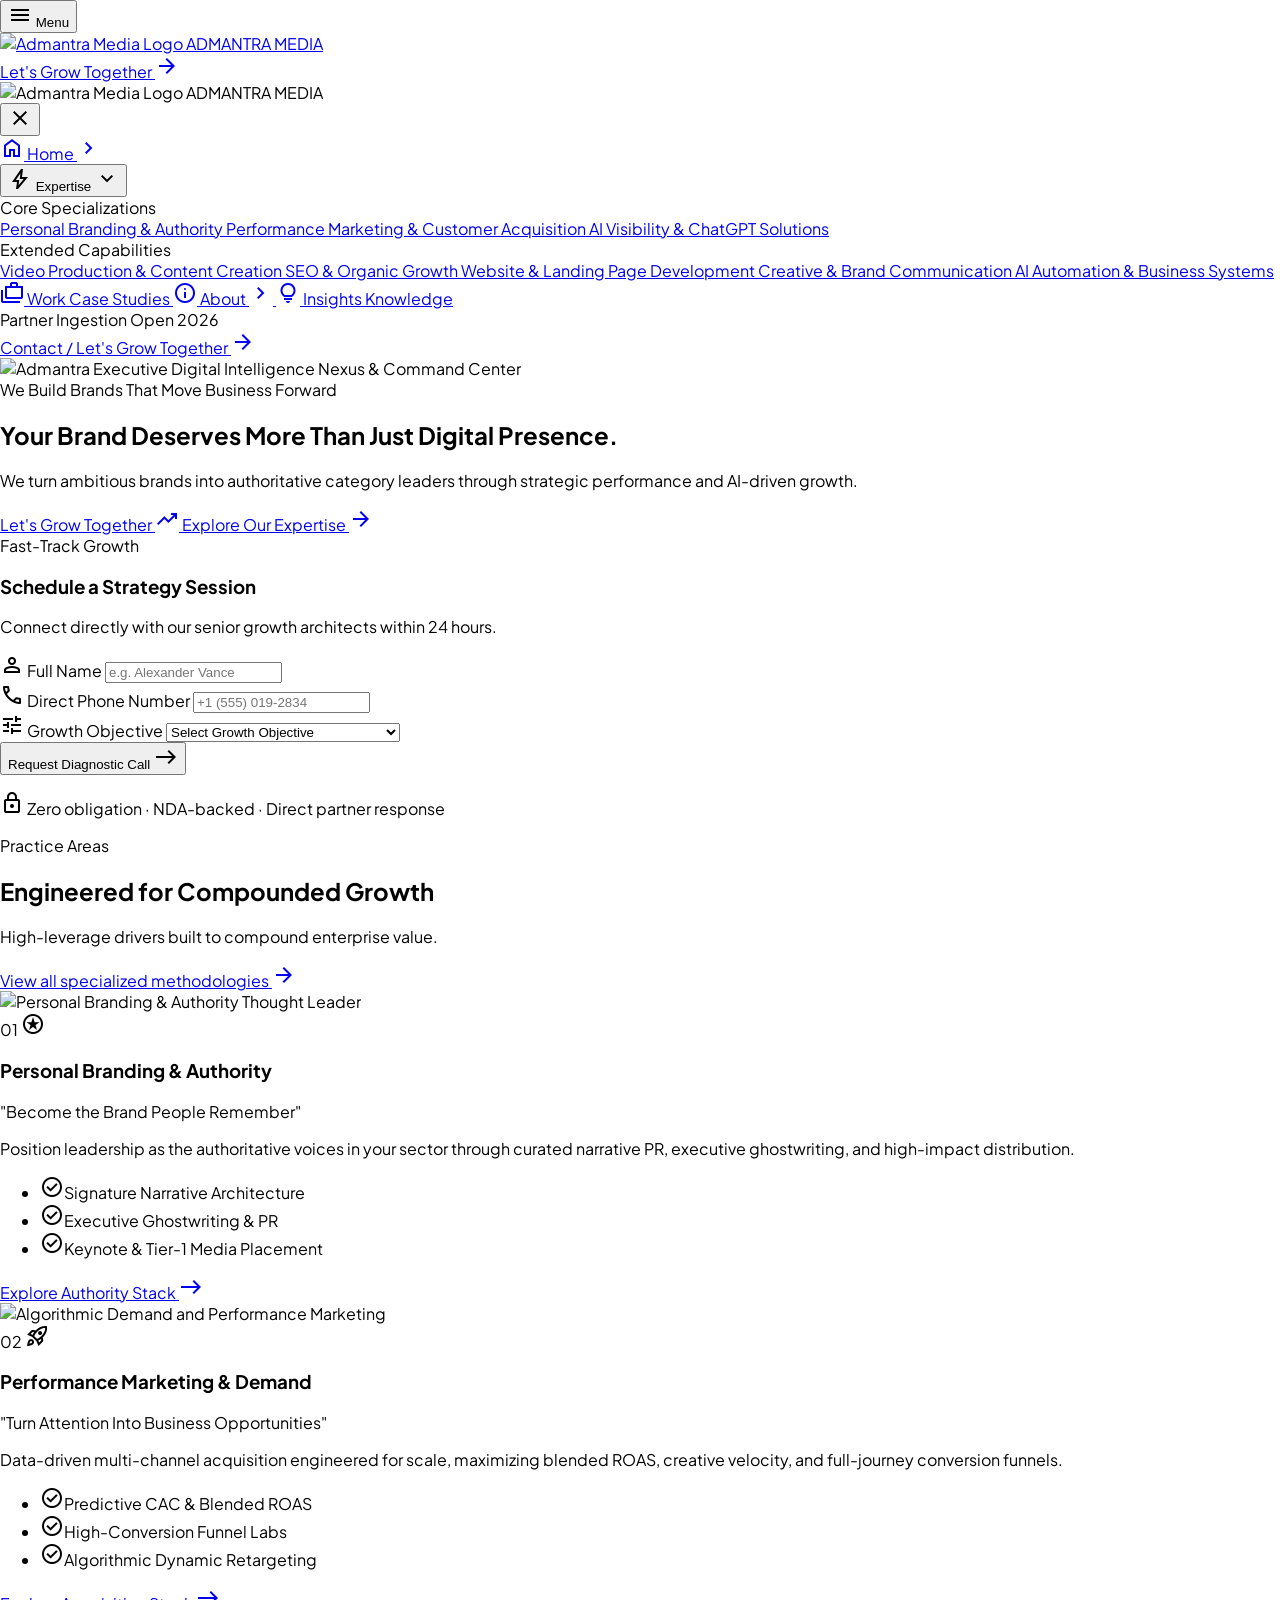
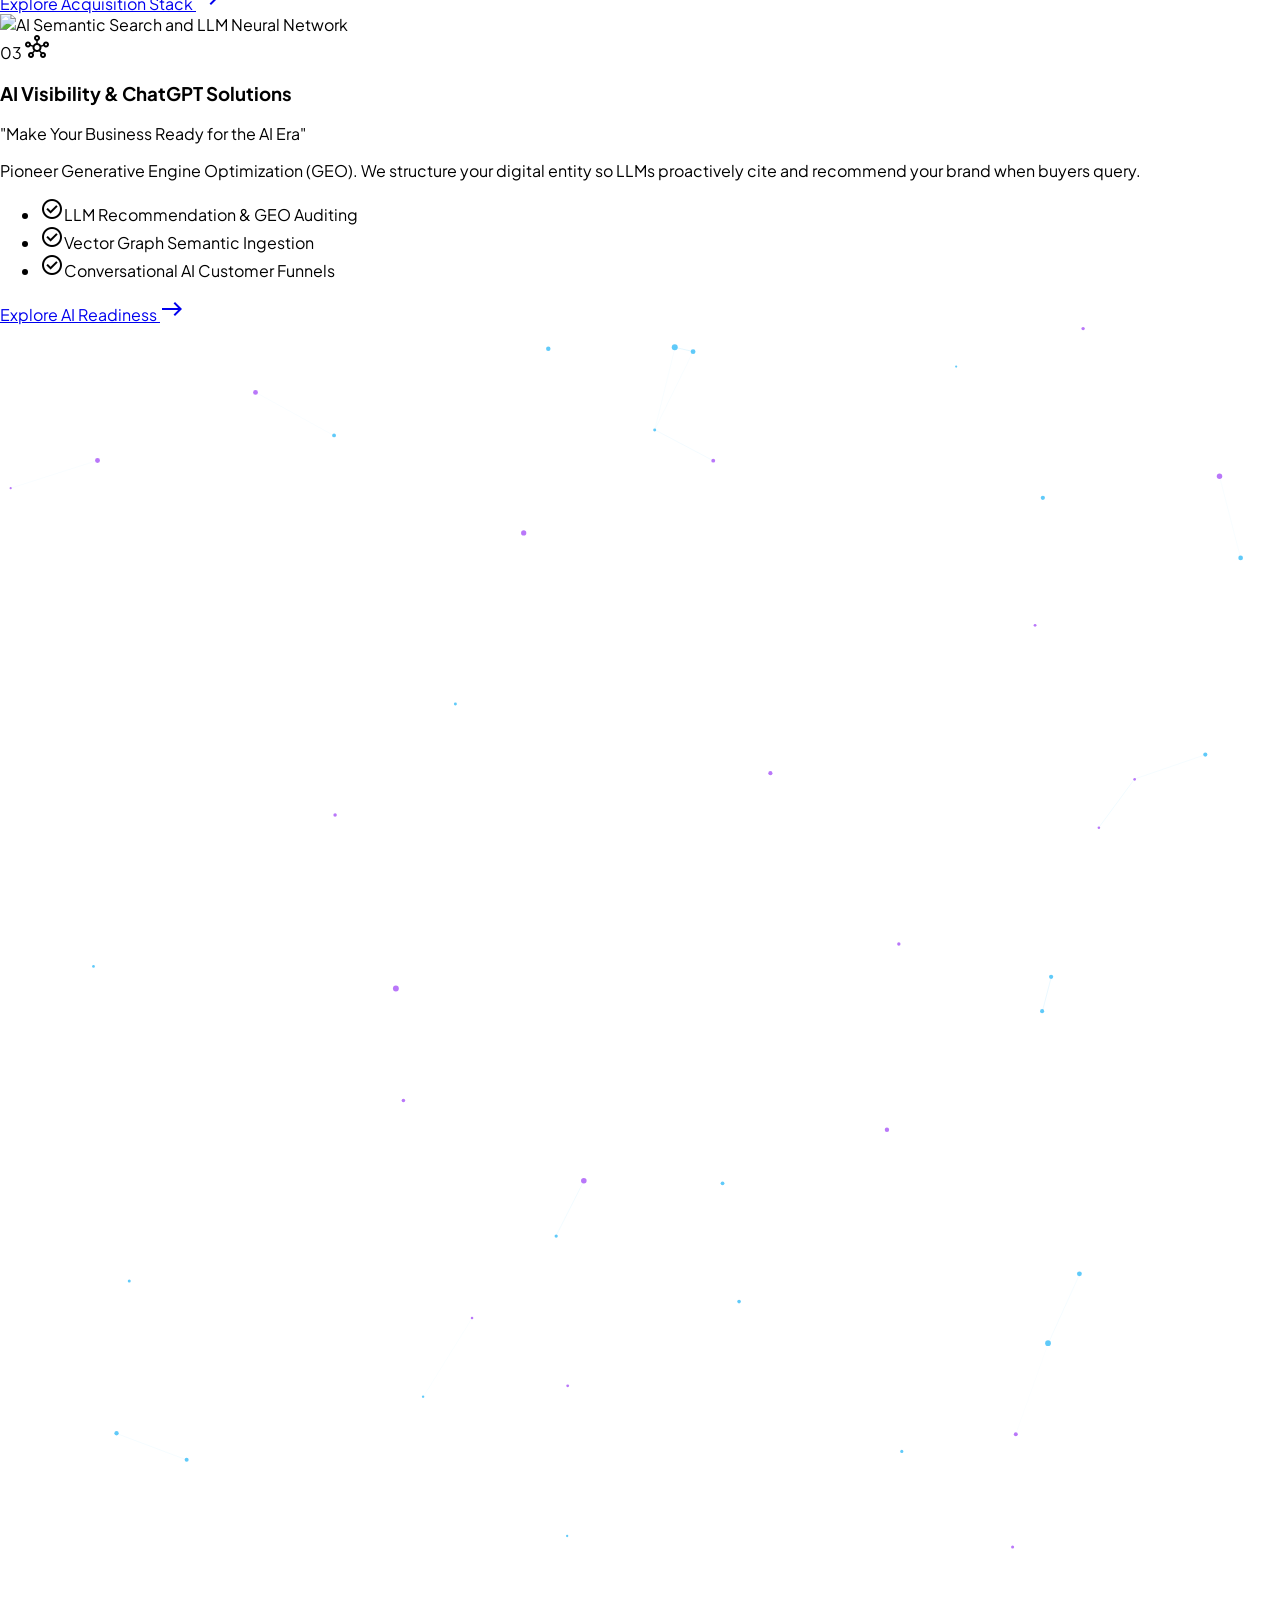
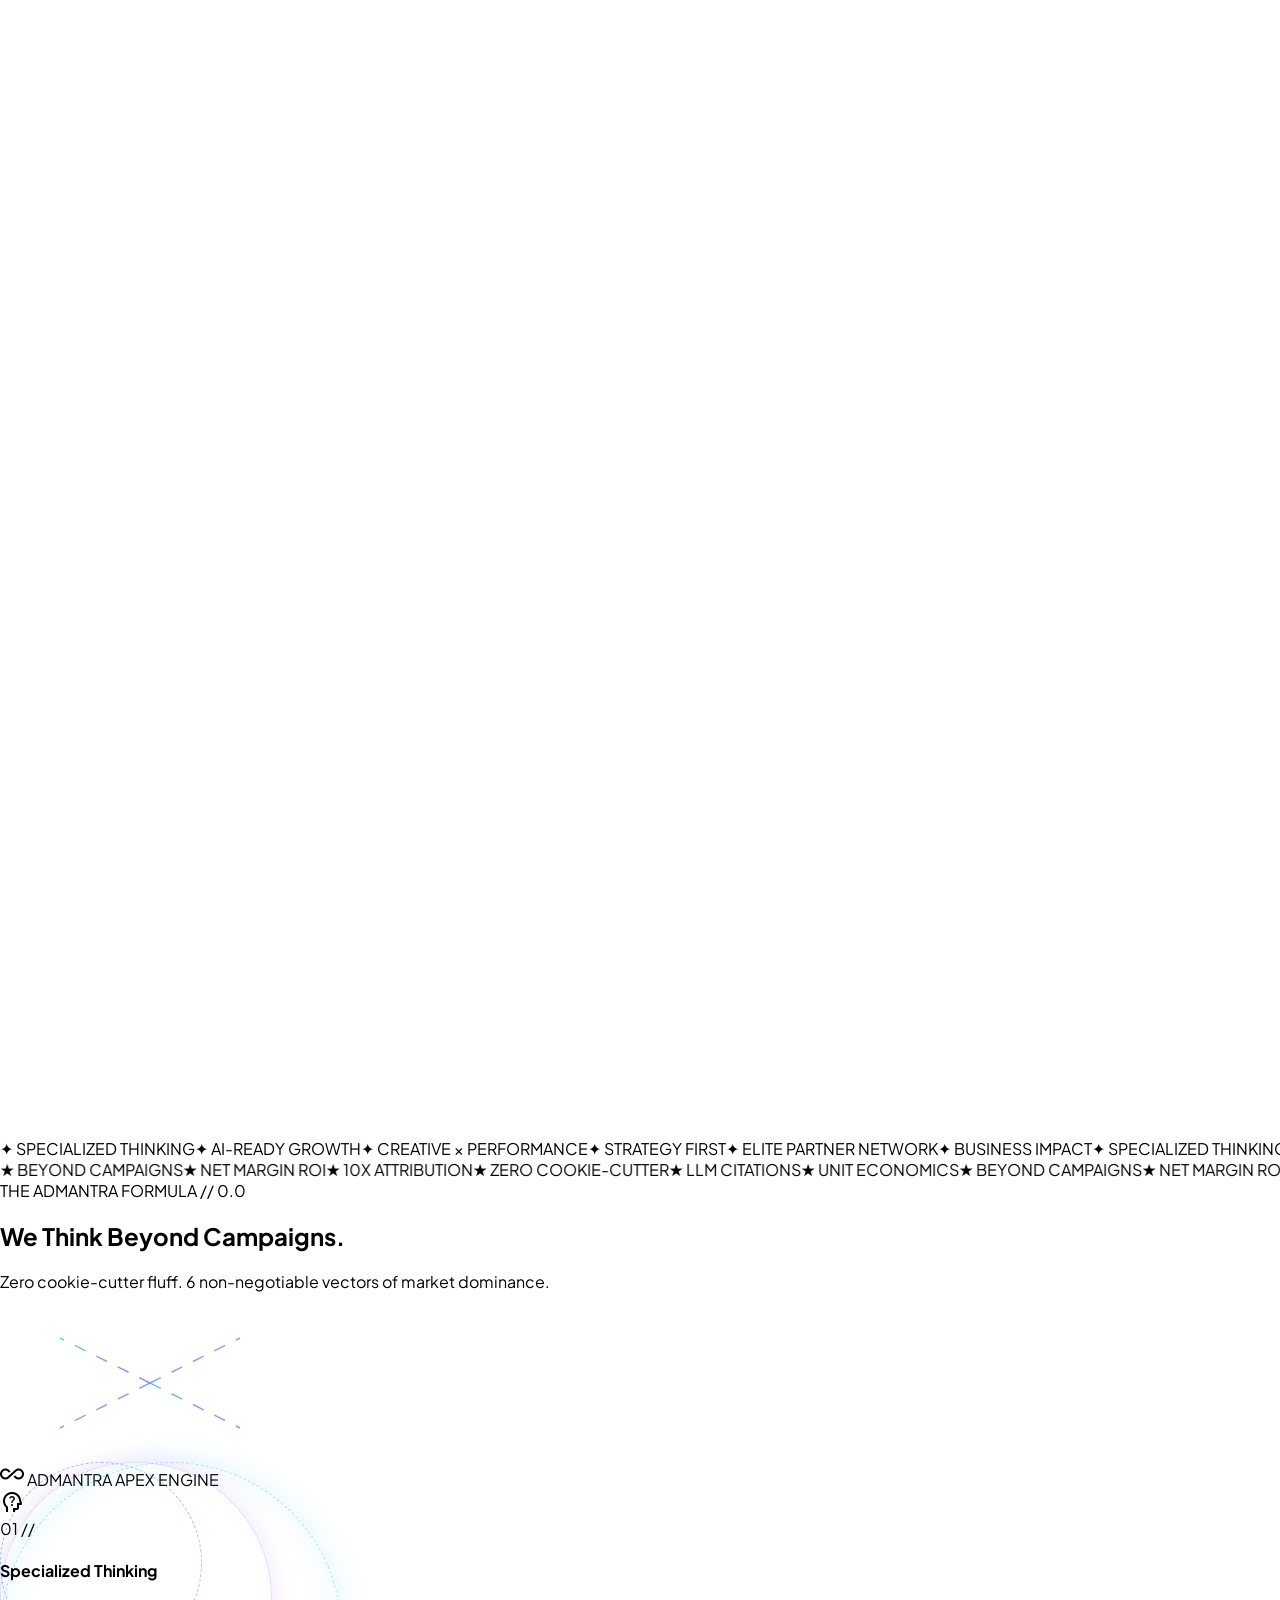
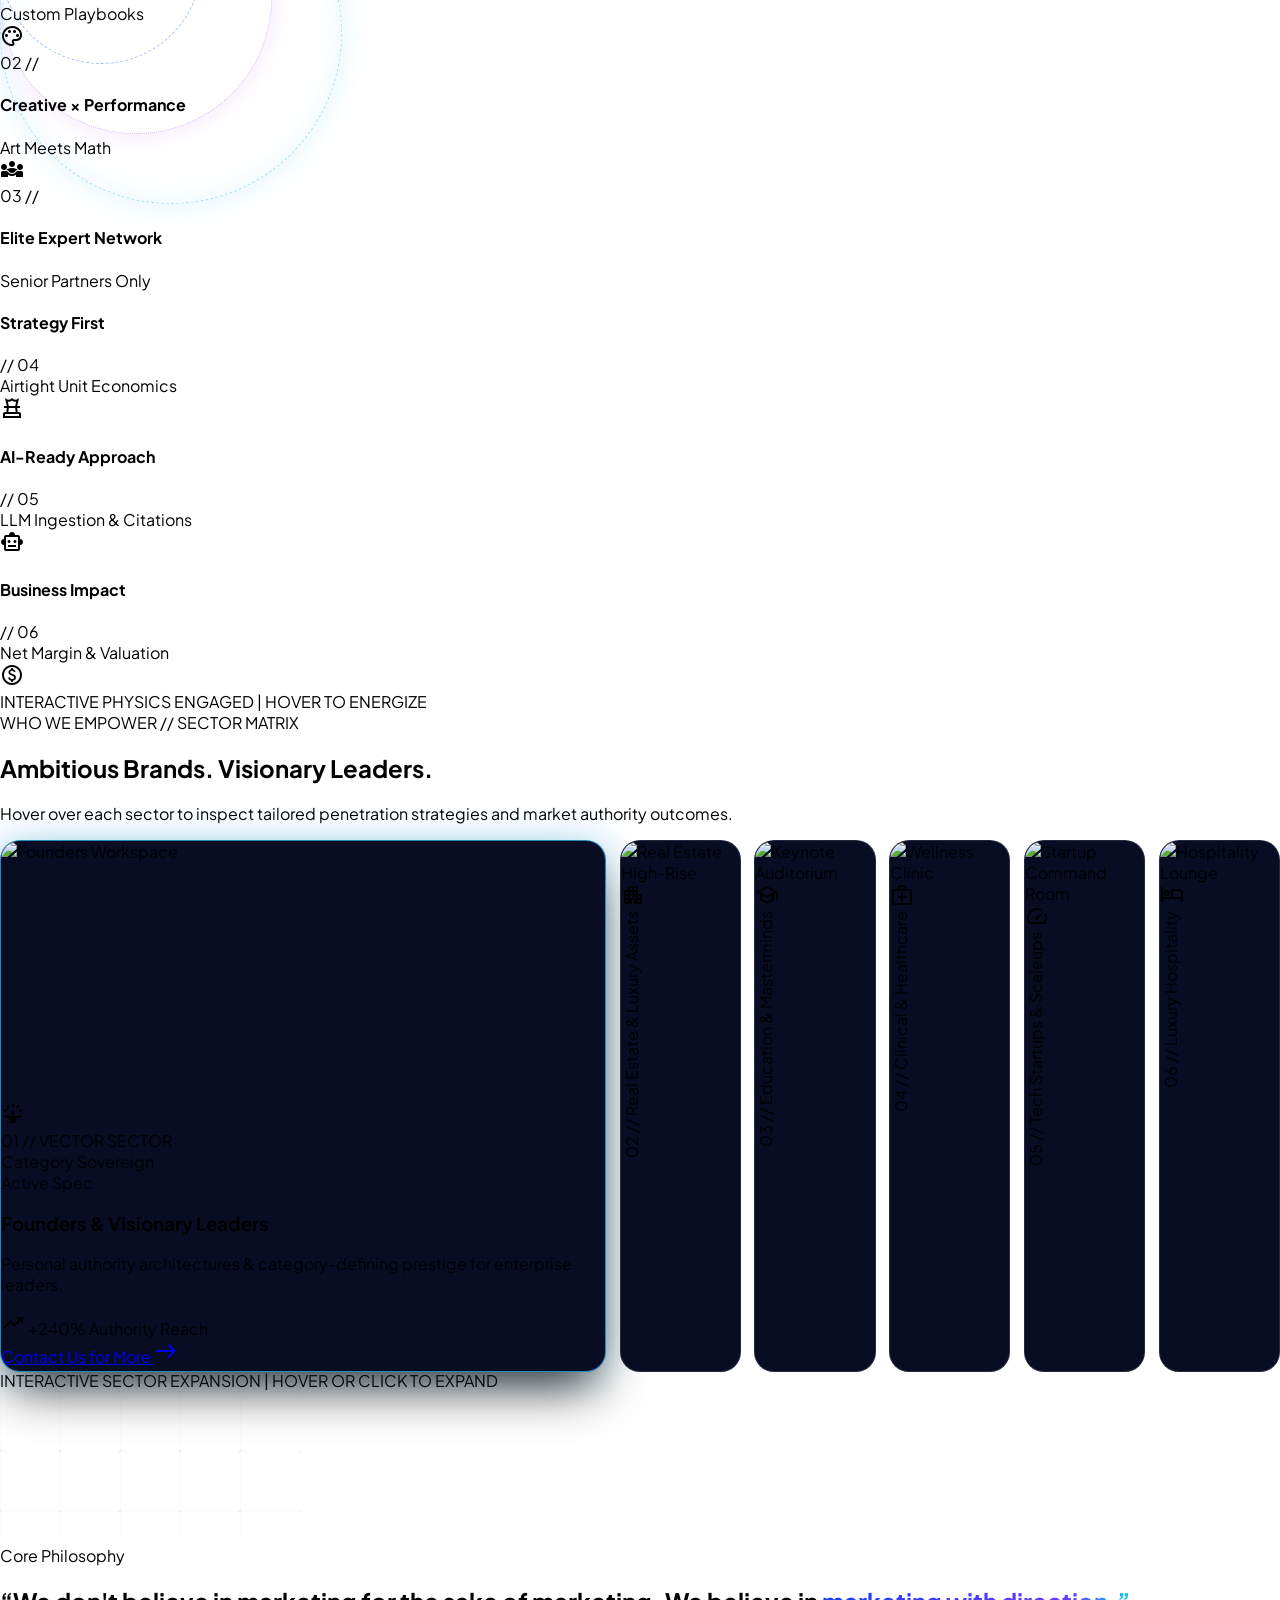
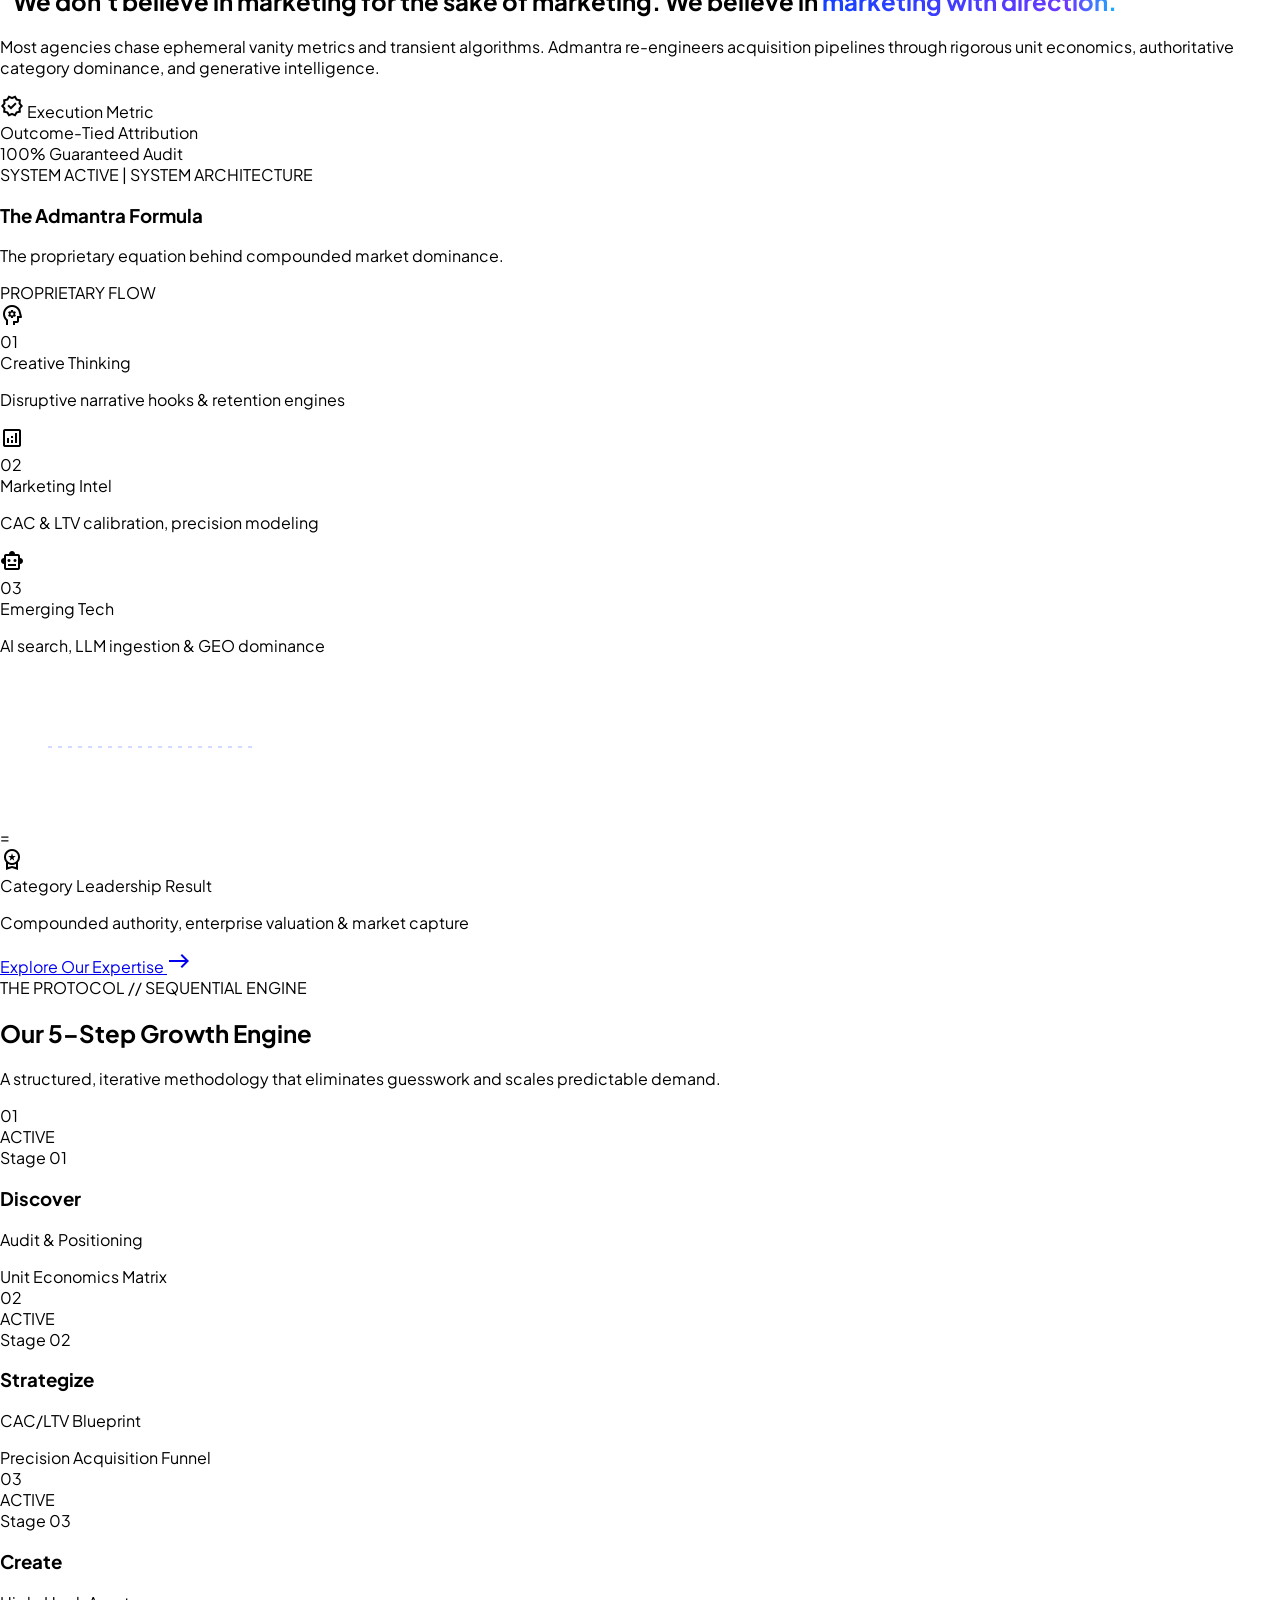
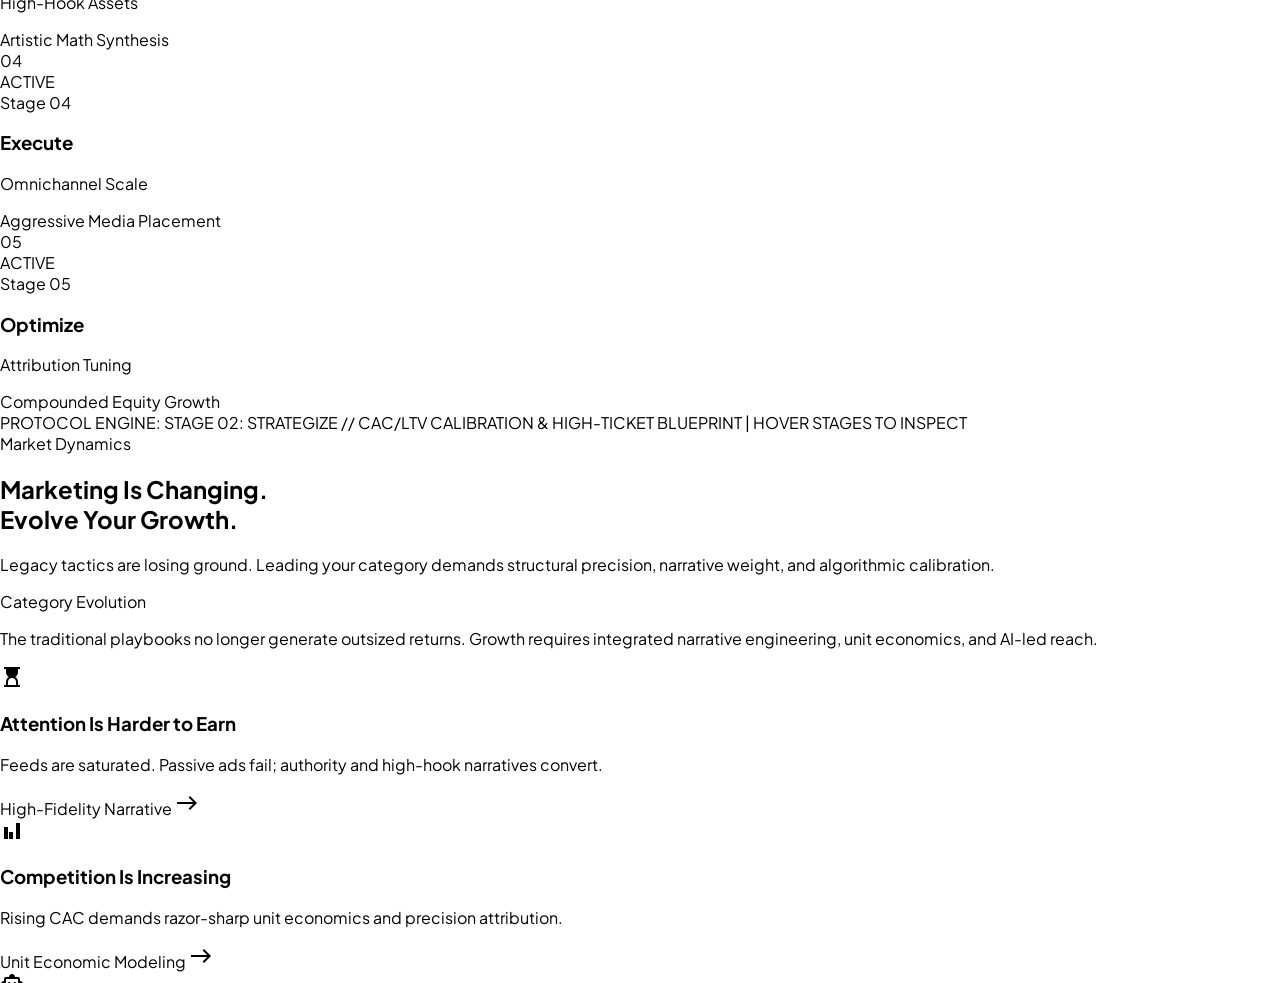
==== commit 80704bc5: "feat(navigation): update slide-out side menu with clean grouped agency navigation" ====
--- a/index.html
+++ b/index.html
@@ -539,82 +539,133 @@
 </header>
 
 <!-- Slide-Out Side Navigation Drawer & Backdrop Overlay -->
-<div id="side-drawer-backdrop" class="fixed inset-0 bg-black/60 backdrop-blur-sm z-50 opacity-0 pointer-events-none transition-opacity duration-300" onclick="toggleDrawer(false)"></div>
-
-<aside id="side-drawer" class="fixed top-0 bottom-0 left-0 w-80 max-w-[85vw] bg-white z-50 shadow-2xl flex flex-col justify-between -translate-x-full transition-transform duration-300 ease-in-out border-r border-outline-variant/30" aria-label="Side Navigation Drawer">
+<div id="side-drawer-backdrop" class="fixed inset-0 bg-black/75 backdrop-blur-sm z-50 opacity-0 pointer-events-none transition-opacity duration-300" onclick="toggleDrawer(false)"></div>
+
+<aside id="side-drawer" class="fixed top-0 bottom-0 left-0 w-84 sm:w-96 max-w-[88vw] bg-[#070b1e] border-r border-white/10 text-white z-50 shadow-2xl flex flex-col justify-between -translate-x-full transition-transform duration-300 ease-in-out" aria-label="Side Navigation Drawer">
   <!-- Drawer Header -->
-  <div class="h-20 px-6 border-b border-outline-variant/20 flex items-center justify-between">
-    <div class="flex items-center gap-2">
-      <img alt="Admantra Media Logo" class="h-8 w-auto object-contain rounded-lg" src="https://lh3.googleusercontent.com/aida/[base64]">
-      <span class="text-lg font-extrabold tracking-tight text-on-surface">ADMANTRA</span>
-      <span class="text-[10px] font-bold uppercase bg-gradient-to-r from-primary-container to-secondary-container text-white px-2 py-0.5 rounded-full tracking-wider">MEDIA</span>
+  <div class="h-20 px-6 border-b border-white/10 flex items-center justify-between shrink-0 bg-[#050816]/50">
+    <div class="flex items-center gap-2.5">
+      <img alt="Admantra Media Logo" class="h-8 w-auto object-contain rounded-xl shadow-sm" src="https://lh3.googleusercontent.com/aida/[base64]">
+      <span class="text-base font-extrabold tracking-tight text-white">ADMANTRA</span>
+      <span class="text-[9px] font-bold uppercase bg-gradient-to-r from-primary-container to-secondary-container text-white px-2 py-0.5 rounded-full tracking-wider shadow-sm">MEDIA</span>
     </div>
-    <button onclick="toggleDrawer(false)" class="p-2 rounded-xl text-on-surface-variant hover:text-on-surface hover:bg-surface-container-low transition-colors" aria-label="Close menu">
+    <button onclick="toggleDrawer(false)" class="p-2 rounded-xl text-slate-400 hover:text-white hover:bg-white/10 transition-colors focus:outline-none" aria-label="Close menu">
       <span class="material-symbols-outlined text-[24px]">close</span>
     </button>
   </div>
 
   <!-- Drawer Links -->
-  <nav class="flex-1 overflow-y-auto px-6 py-6 space-y-1.5 text-sm font-semibold">
-    <a onclick="toggleDrawer(false)" href="#" class="flex items-center justify-between px-4 py-3 rounded-xl text-primary bg-primary-fixed/30 font-bold transition-all">
+  <nav class="flex-1 overflow-y-auto px-5 py-5 space-y-2 text-sm font-semibold custom-scrollbar">
+    <!-- 1. Home -->
+    <a onclick="toggleDrawer(false)" href="#" class="flex items-center justify-between px-4 py-3 rounded-xl text-white hover:text-cyan-400 hover:bg-white/5 transition-all group">
       <span class="flex items-center gap-3">
-        <span class="material-symbols-outlined text-[20px]">home</span>
-        Home
+        <span class="material-symbols-outlined text-[20px] text-cyan-400">home</span>
+        <span>Home</span>
       </span>
-      <span class="material-symbols-outlined text-[16px]">chevron_right</span>
+      <span class="material-symbols-outlined text-[16px] text-white/30 group-hover:text-cyan-400 group-hover:translate-x-0.5 transition-all">chevron_right</span>
     </a>
-    <a onclick="toggleDrawer(false)" href="#specializations" class="flex items-center justify-between px-4 py-3 rounded-xl text-on-surface-variant hover:text-primary hover:bg-surface-container-low transition-all">
+
+    <!-- 2. Expertise (Expandable / Grouped Section) -->
+    <div class="rounded-xl overflow-hidden bg-white/[0.02] border border-white/5">
+      <button type="button" onclick="toggleExpertiseSubmenu()" class="w-full flex items-center justify-between px-4 py-3 text-white hover:text-cyan-400 hover:bg-white/5 transition-all group focus:outline-none" aria-expanded="true">
+        <span class="flex items-center gap-3">
+          <span class="material-symbols-outlined text-[20px] text-cyan-400">bolt</span>
+          <span>Expertise</span>
+        </span>
+        <span id="expertise-chevron" class="material-symbols-outlined text-[18px] text-white/50 group-hover:text-cyan-400 transition-transform duration-300 rotate-180">expand_more</span>
+      </button>
+
+      <div id="expertise-submenu" class="px-3 pb-3 pt-1 space-y-4 border-t border-white/5 text-xs transition-all duration-300">
+        <!-- Core Specializations -->
+        <div>
+          <div class="px-2 pb-1.5 pt-1 text-[10px] font-mono uppercase tracking-wider text-cyan-400 font-bold flex items-center gap-1.5">
+            <span class="w-1.5 h-1.5 rounded-full bg-cyan-400"></span>
+            <span>Core Specializations</span>
+          </div>
+          <div class="space-y-0.5">
+            <a onclick="toggleDrawer(false)" href="#specializations" class="flex items-center gap-2.5 px-3 py-2 rounded-lg text-slate-300 hover:text-white hover:bg-white/5 transition-all">
+              <span class="w-1 h-1 rounded-full bg-slate-500"></span>
+              <span>Personal Branding &amp; Authority</span>
+            </a>
+            <a onclick="toggleDrawer(false)" href="#specializations" class="flex items-center gap-2.5 px-3 py-2 rounded-lg text-slate-300 hover:text-white hover:bg-white/5 transition-all">
+              <span class="w-1 h-1 rounded-full bg-slate-500"></span>
+              <span>Performance Marketing &amp; Customer Acquisition</span>
+            </a>
+            <a onclick="toggleDrawer(false)" href="#specializations" class="flex items-center gap-2.5 px-3 py-2 rounded-lg text-slate-300 hover:text-white hover:bg-white/5 transition-all">
+              <span class="w-1 h-1 rounded-full bg-slate-500"></span>
+              <span>AI Visibility &amp; ChatGPT Solutions</span>
+            </a>
+          </div>
+        </div>
+
+        <!-- Extended Capabilities -->
+        <div>
+          <div class="px-2 pb-1.5 pt-1 text-[10px] font-mono uppercase tracking-wider text-purple-400 font-bold flex items-center gap-1.5">
+            <span class="w-1.5 h-1.5 rounded-full bg-purple-400"></span>
+            <span>Extended Capabilities</span>
+          </div>
+          <div class="space-y-0.5">
+            <a onclick="toggleDrawer(false)" href="#services" class="flex items-center gap-2.5 px-3 py-2 rounded-lg text-slate-300 hover:text-white hover:bg-white/5 transition-all">
+              <span class="w-1 h-1 rounded-full bg-slate-500"></span>
+              <span>Video Production &amp; Content Creation</span>
+            </a>
+            <a onclick="toggleDrawer(false)" href="#services" class="flex items-center gap-2.5 px-3 py-2 rounded-lg text-slate-300 hover:text-white hover:bg-white/5 transition-all">
+              <span class="w-1 h-1 rounded-full bg-slate-500"></span>
+              <span>SEO &amp; Organic Growth</span>
+            </a>
+            <a onclick="toggleDrawer(false)" href="#services" class="flex items-center gap-2.5 px-3 py-2 rounded-lg text-slate-300 hover:text-white hover:bg-white/5 transition-all">
+              <span class="w-1 h-1 rounded-full bg-slate-500"></span>
+              <span>Website &amp; Landing Page Development</span>
+            </a>
+            <a onclick="toggleDrawer(false)" href="#services" class="flex items-center gap-2.5 px-3 py-2 rounded-lg text-slate-300 hover:text-white hover:bg-white/5 transition-all">
+              <span class="w-1 h-1 rounded-full bg-slate-500"></span>
+              <span>Creative &amp; Brand Communication</span>
+            </a>
+            <a onclick="toggleDrawer(false)" href="#services" class="flex items-center gap-2.5 px-3 py-2 rounded-lg text-slate-300 hover:text-white hover:bg-white/5 transition-all">
+              <span class="w-1 h-1 rounded-full bg-slate-500"></span>
+              <span>AI Automation &amp; Business Systems</span>
+            </a>
+          </div>
+        </div>
+      </div>
+    </div>
+
+    <!-- 3. Work (Our Work / Case Studies) -->
+    <a onclick="toggleDrawer(false)" href="#who-we-empower" class="flex items-center justify-between px-4 py-3 rounded-xl text-white hover:text-cyan-400 hover:bg-white/5 transition-all group">
       <span class="flex items-center gap-3">
-        <span class="material-symbols-outlined text-[20px]">hub</span>
-        Specializations
+        <span class="material-symbols-outlined text-[20px] text-cyan-400">cases</span>
+        <span>Work</span>
       </span>
-      <span class="material-symbols-outlined text-[16px]">chevron_right</span>
+      <span class="text-[10px] font-mono text-slate-400 group-hover:text-cyan-400 transition-colors">Case Studies</span>
     </a>
-    <a onclick="toggleDrawer(false)" href="#philosophy" class="flex items-center justify-between px-4 py-3 rounded-xl text-on-surface-variant hover:text-primary hover:bg-surface-container-low transition-all">
+
+    <!-- 4. About -->
+    <a onclick="toggleDrawer(false)" href="#philosophy" class="flex items-center justify-between px-4 py-3 rounded-xl text-white hover:text-cyan-400 hover:bg-white/5 transition-all group">
       <span class="flex items-center gap-3">
-        <span class="material-symbols-outlined text-[20px]">psychology</span>
-        Philosophy &amp; Formula
+        <span class="material-symbols-outlined text-[20px] text-cyan-400">info</span>
+        <span>About</span>
       </span>
-      <span class="material-symbols-outlined text-[16px]">chevron_right</span>
+      <span class="material-symbols-outlined text-[16px] text-white/30 group-hover:text-cyan-400 group-hover:translate-x-0.5 transition-all">chevron_right</span>
     </a>
-    <a onclick="toggleDrawer(false)" href="#why-admantra" class="flex items-center justify-between px-4 py-3 rounded-xl text-on-surface-variant hover:text-primary hover:bg-surface-container-low transition-all">
+
+    <!-- 5. Insights -->
+    <a onclick="toggleDrawer(false)" href="#market-dynamics" class="flex items-center justify-between px-4 py-3 rounded-xl text-white hover:text-cyan-400 hover:bg-white/5 transition-all group">
       <span class="flex items-center gap-3">
-        <span class="material-symbols-outlined text-[20px]">verified</span>
-        Why Admantra
+        <span class="material-symbols-outlined text-[20px] text-cyan-400">lightbulb</span>
+        <span>Insights</span>
       </span>
-      <span class="material-symbols-outlined text-[16px]">chevron_right</span>
-    </a>
-    <a onclick="toggleDrawer(false)" href="#protocol" class="flex items-center justify-between px-4 py-3 rounded-xl text-on-surface-variant hover:text-primary hover:bg-surface-container-low transition-all">
-      <span class="flex items-center gap-3">
-        <span class="material-symbols-outlined text-[20px]">rocket_launch</span>
-        5-Step Protocol
-      </span>
-      <span class="material-symbols-outlined text-[16px]">chevron_right</span>
-    </a>
-    <a onclick="toggleDrawer(false)" href="#market-dynamics" class="flex items-center justify-between px-4 py-3 rounded-xl text-on-surface-variant hover:text-primary hover:bg-surface-container-low transition-all">
-      <span class="flex items-center gap-3">
-        <span class="material-symbols-outlined text-[20px]">query_stats</span>
-        Market Dynamics
-      </span>
-      <span class="material-symbols-outlined text-[16px]">chevron_right</span>
-    </a>
-    <a onclick="toggleDrawer(false)" href="#contact" class="flex items-center justify-between px-4 py-3 rounded-xl text-on-surface-variant hover:text-primary hover:bg-surface-container-low transition-all">
-      <span class="flex items-center gap-3">
-        <span class="material-symbols-outlined text-[20px]">mail</span>
-        Contact Us
-      </span>
-      <span class="material-symbols-outlined text-[16px]">chevron_right</span>
+      <span class="text-[10px] font-mono text-slate-400 group-hover:text-cyan-400 transition-colors">Knowledge</span>
     </a>
   </nav>
 
-  <!-- Drawer Footer -->
-  <div class="p-6 border-t border-outline-variant/20 bg-surface-container-low/50 space-y-3">
-    <div class="flex items-center gap-2 text-xs font-semibold text-on-surface-variant">
-      <span class="w-2 h-2 rounded-full bg-primary animate-pulse"></span>
-      <span>Growth Active • 2026</span>
+  <!-- 6. Contact / Let's Grow Together (Primary CTA Link) -->
+  <div class="p-5 border-t border-white/10 bg-[#050816]/80 space-y-3 shrink-0">
+    <div class="flex items-center justify-between text-xs text-slate-400 font-mono">
+      <span class="flex items-center gap-2"><span class="w-2 h-2 rounded-full bg-emerald-400 animate-pulse"></span>Partner Ingestion Open</span>
+      <span class="text-cyan-400 font-semibold">2026</span>
     </div>
-    <a onclick="toggleDrawer(false)" href="#contact" class="flex items-center justify-center gap-2 w-full py-3 px-4 rounded-xl font-bold text-sm text-white bg-gradient-to-r from-primary to-secondary shadow-md hover:shadow-lg transition-all">
-      <span>Let's Grow Together</span>
+    <a onclick="toggleDrawer(false)" href="#contact" class="flex items-center justify-center gap-2 w-full py-3.5 px-4 rounded-xl font-bold text-sm text-white bg-gradient-to-r from-blue-600 via-indigo-600 to-cyan-500 hover:from-blue-500 hover:to-cyan-400 shadow-lg shadow-blue-500/25 active:scale-[0.98] transition-all">
+      <span>Contact / Let's Grow Together</span>
       <span class="material-symbols-outlined text-[18px]">arrow_forward</span>
     </a>
   </div>
@@ -2060,7 +2111,7 @@
 
 <script>
   // Slide-out Drawer Toggle
-  function toggleDrawer(open) {
+    function toggleDrawer(open) {
     const drawer = document.getElementById('side-drawer');
     const backdrop = document.getElementById('side-drawer-backdrop');
     if (!drawer || !backdrop) return;
@@ -2077,6 +2128,25 @@
       backdrop.classList.remove('opacity-100', 'pointer-events-auto');
       document.body.classList.remove('overflow-hidden');
     }
+  }
+
+  function toggleExpertiseSubmenu() {
+    const submenu = document.getElementById('expertise-submenu');
+    const chevron = document.getElementById('expertise-chevron');
+    if (!submenu || !chevron) return;
+    const isHidden = submenu.classList.contains('hidden');
+    if (isHidden) {
+      submenu.classList.remove('hidden');
+      chevron.classList.add('rotate-180');
+    } else {
+      submenu.classList.add('hidden');
+      chevron.classList.remove('rotate-180');
+    }
+  }
+
+  document.addEventListener('keydown', (e) => {
+    if (e.key === 'Escape') toggleDrawer(false);
+  });
   }
 
   // Close drawer on Escape key
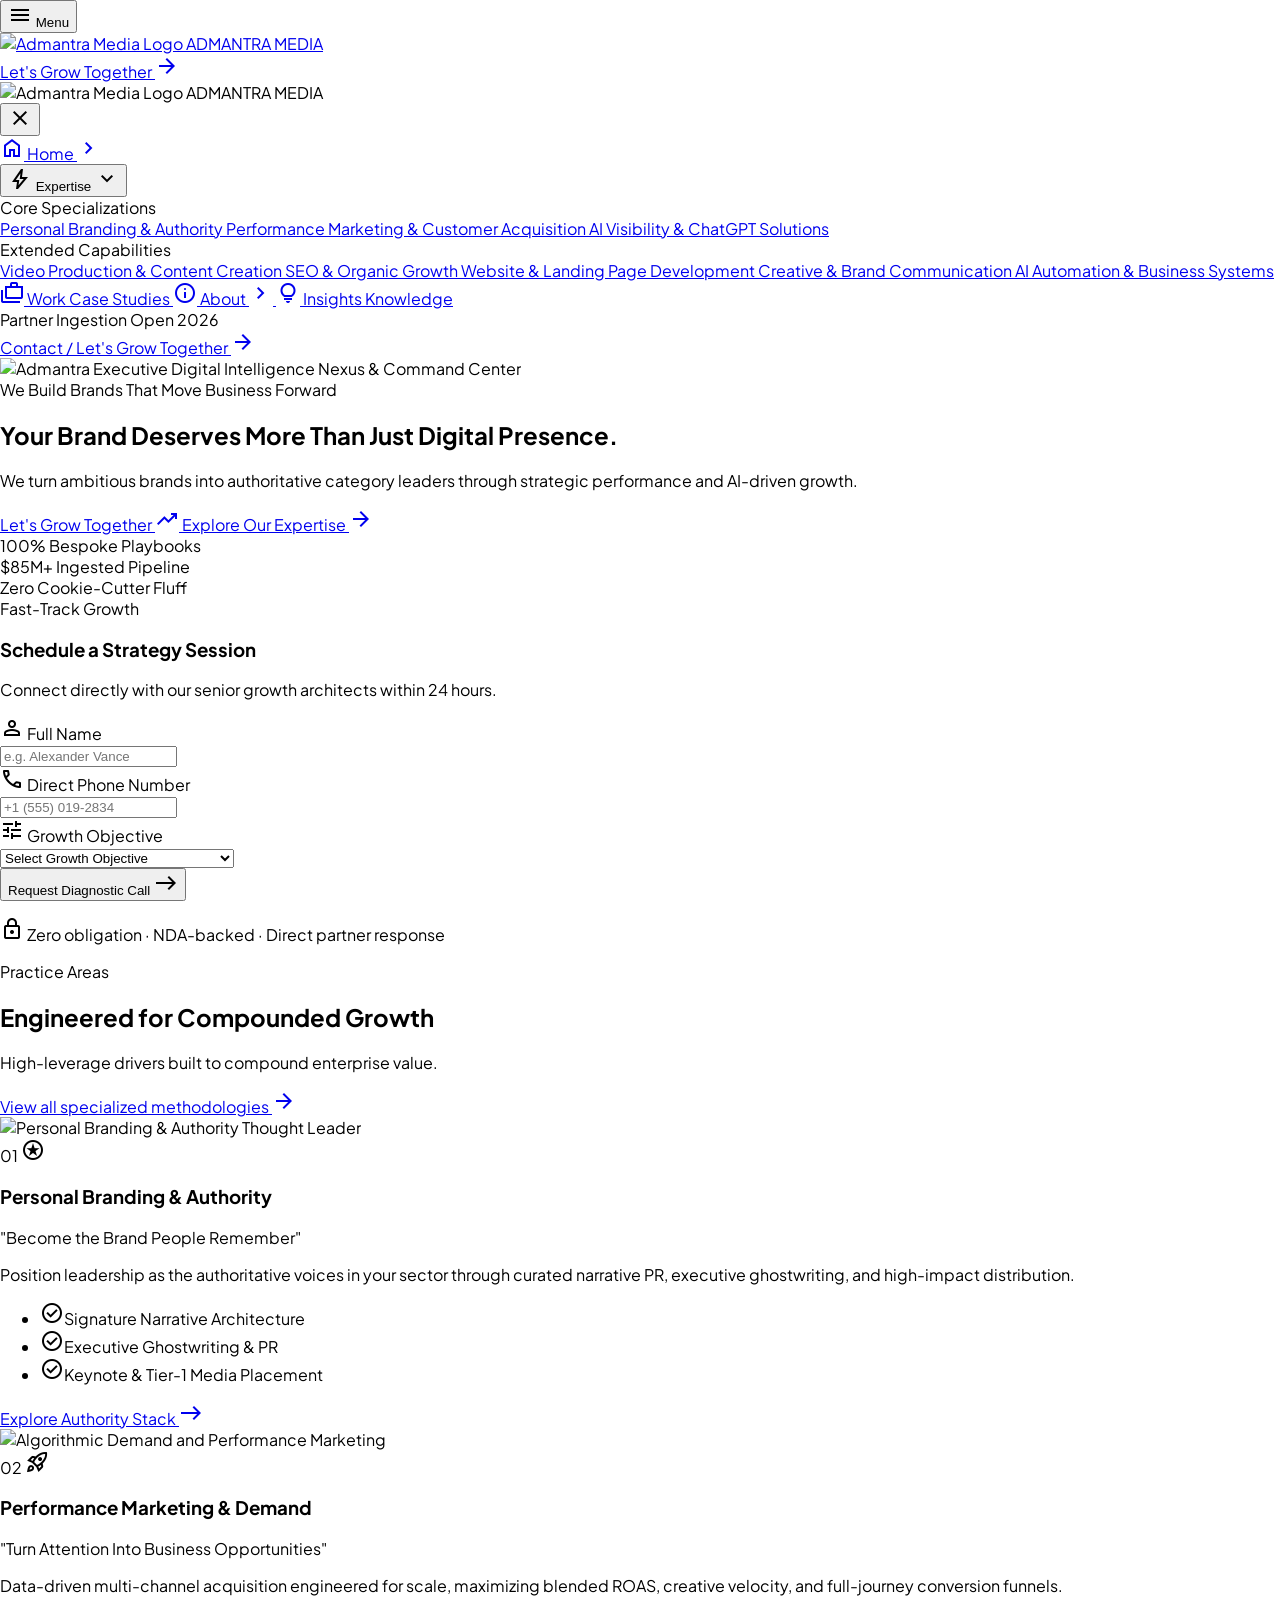
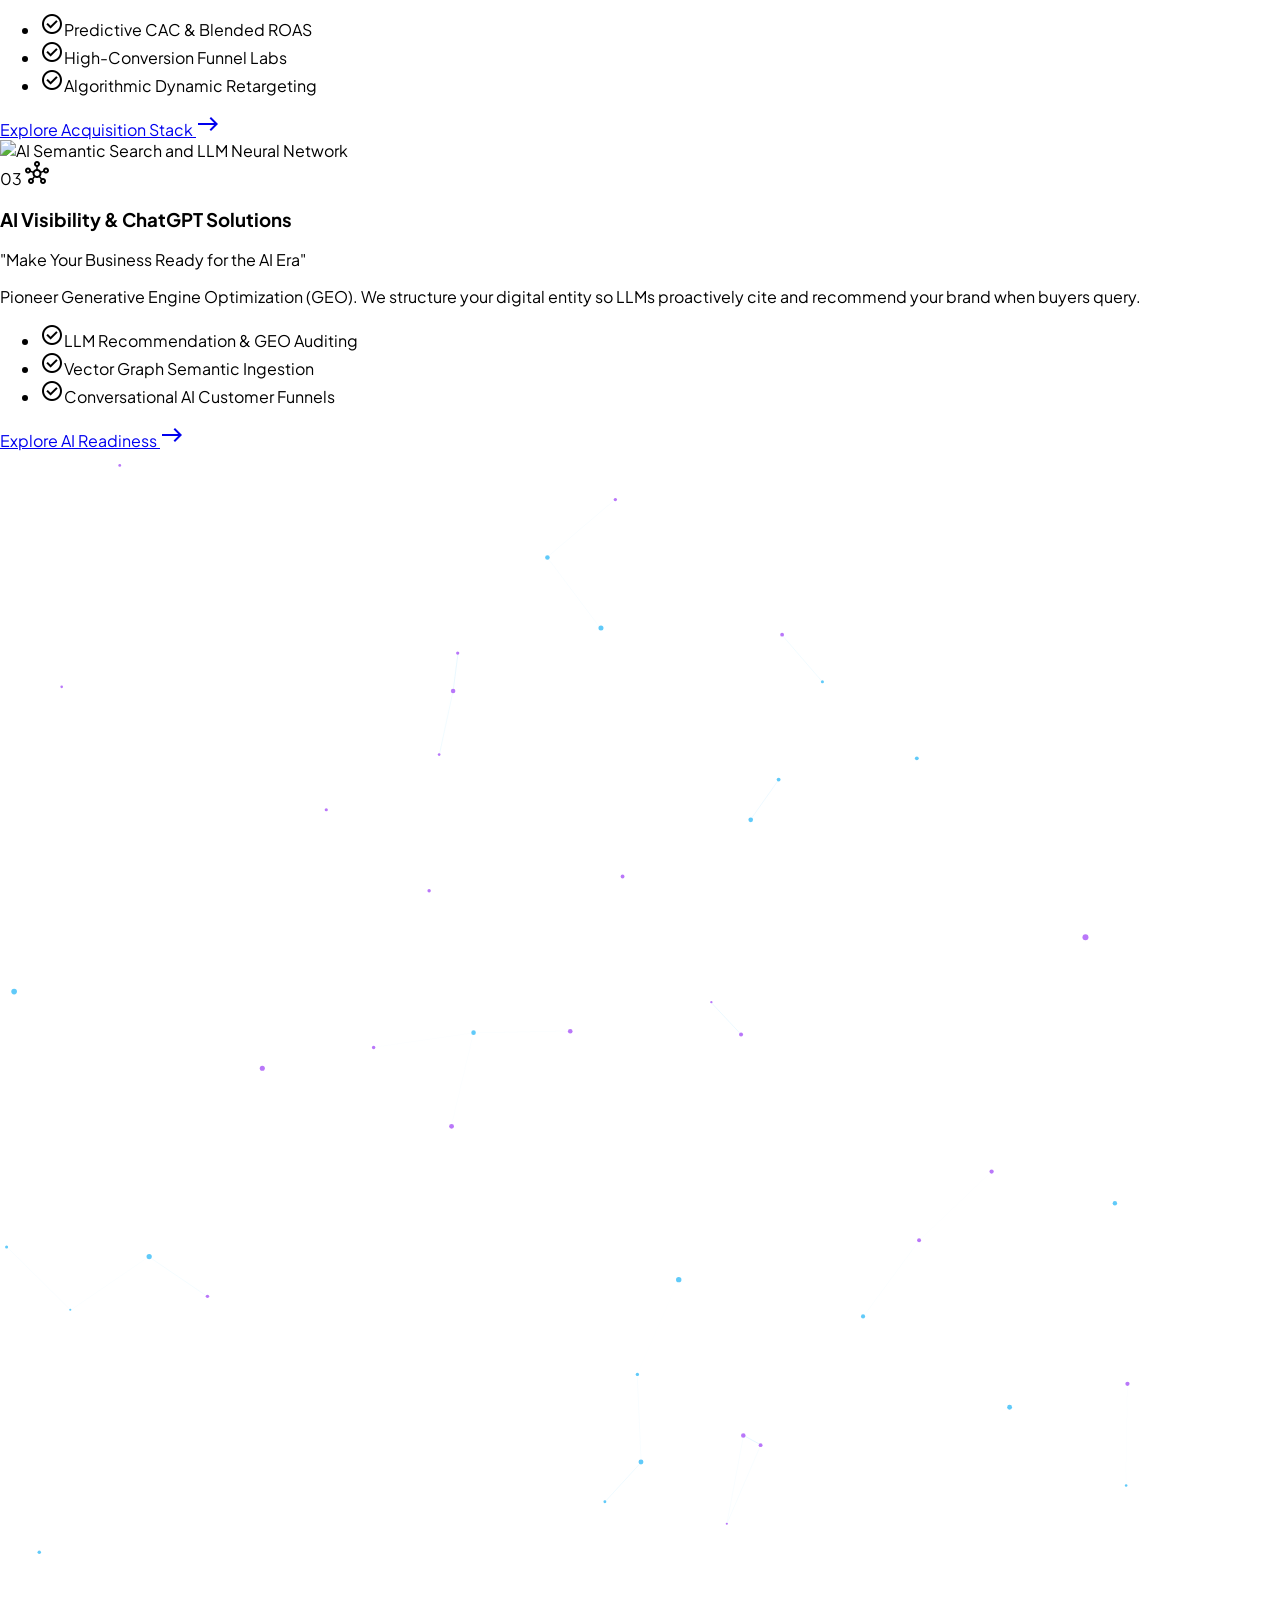
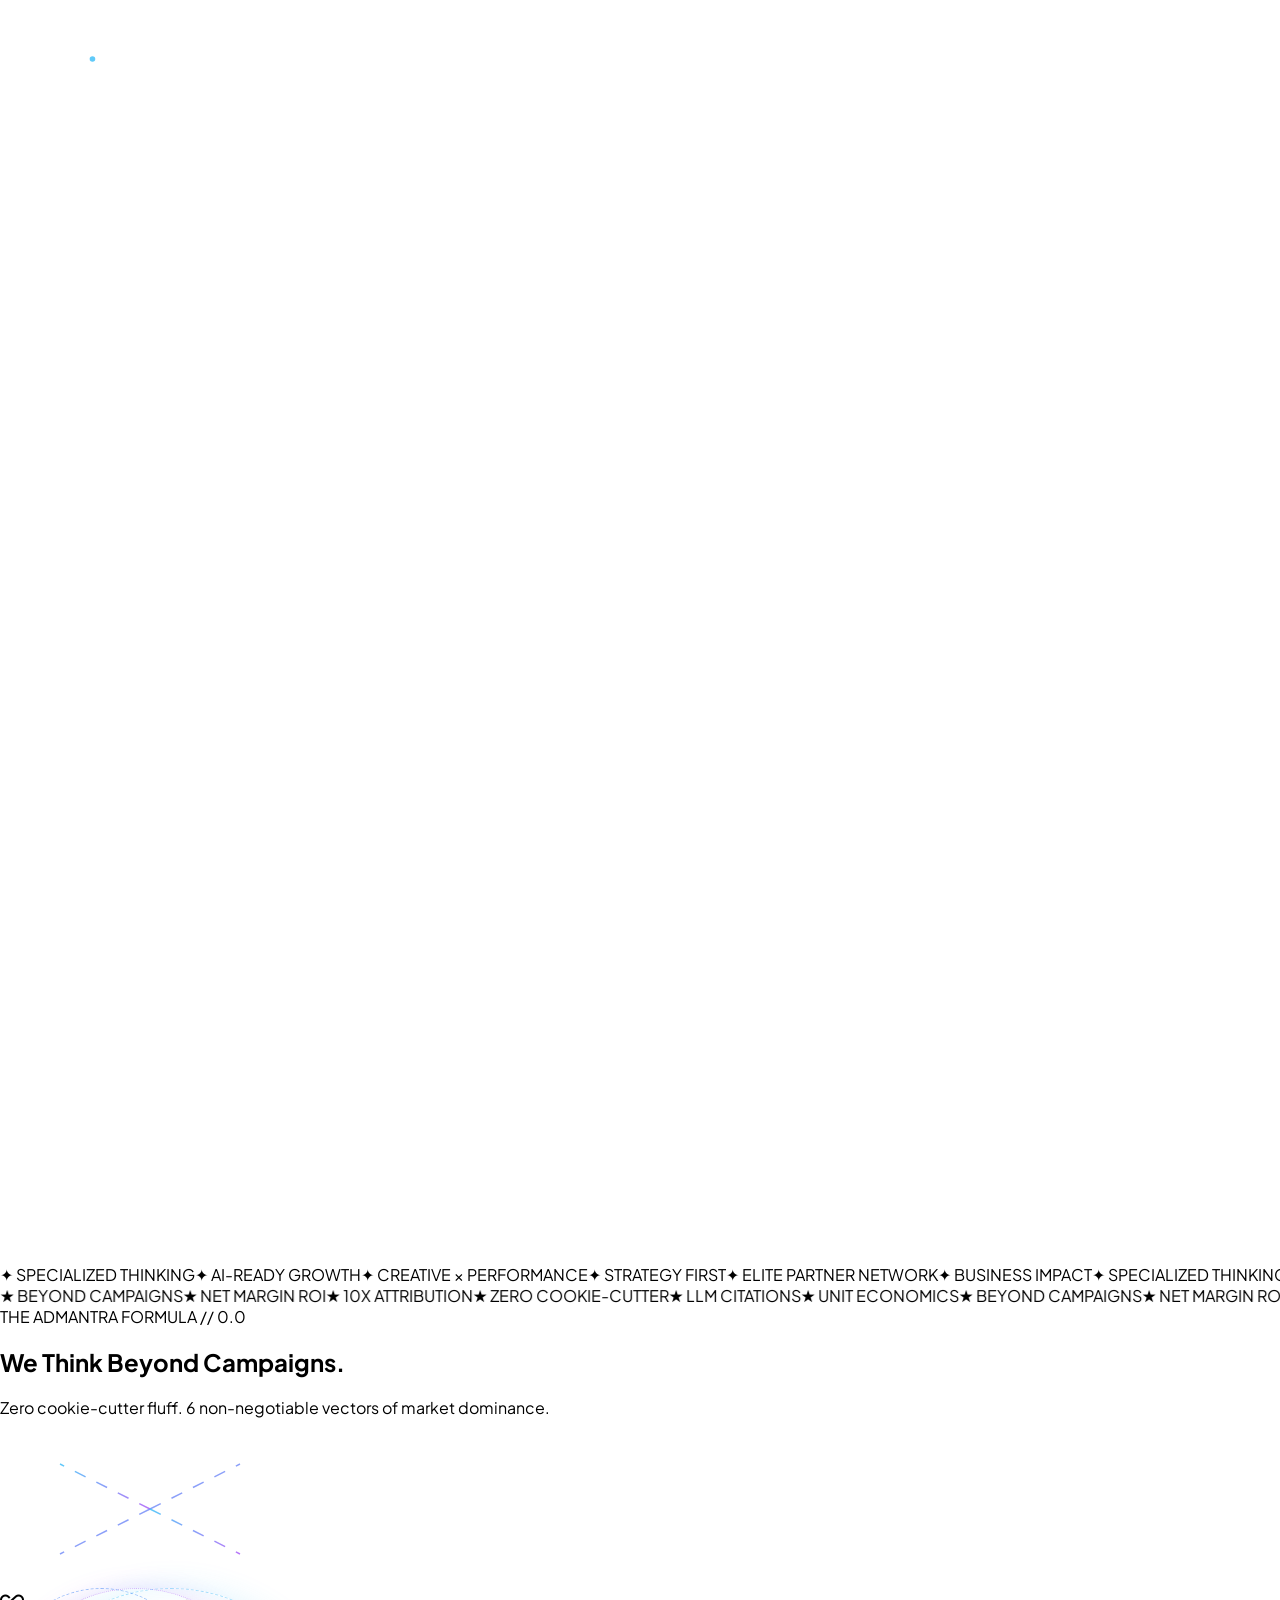
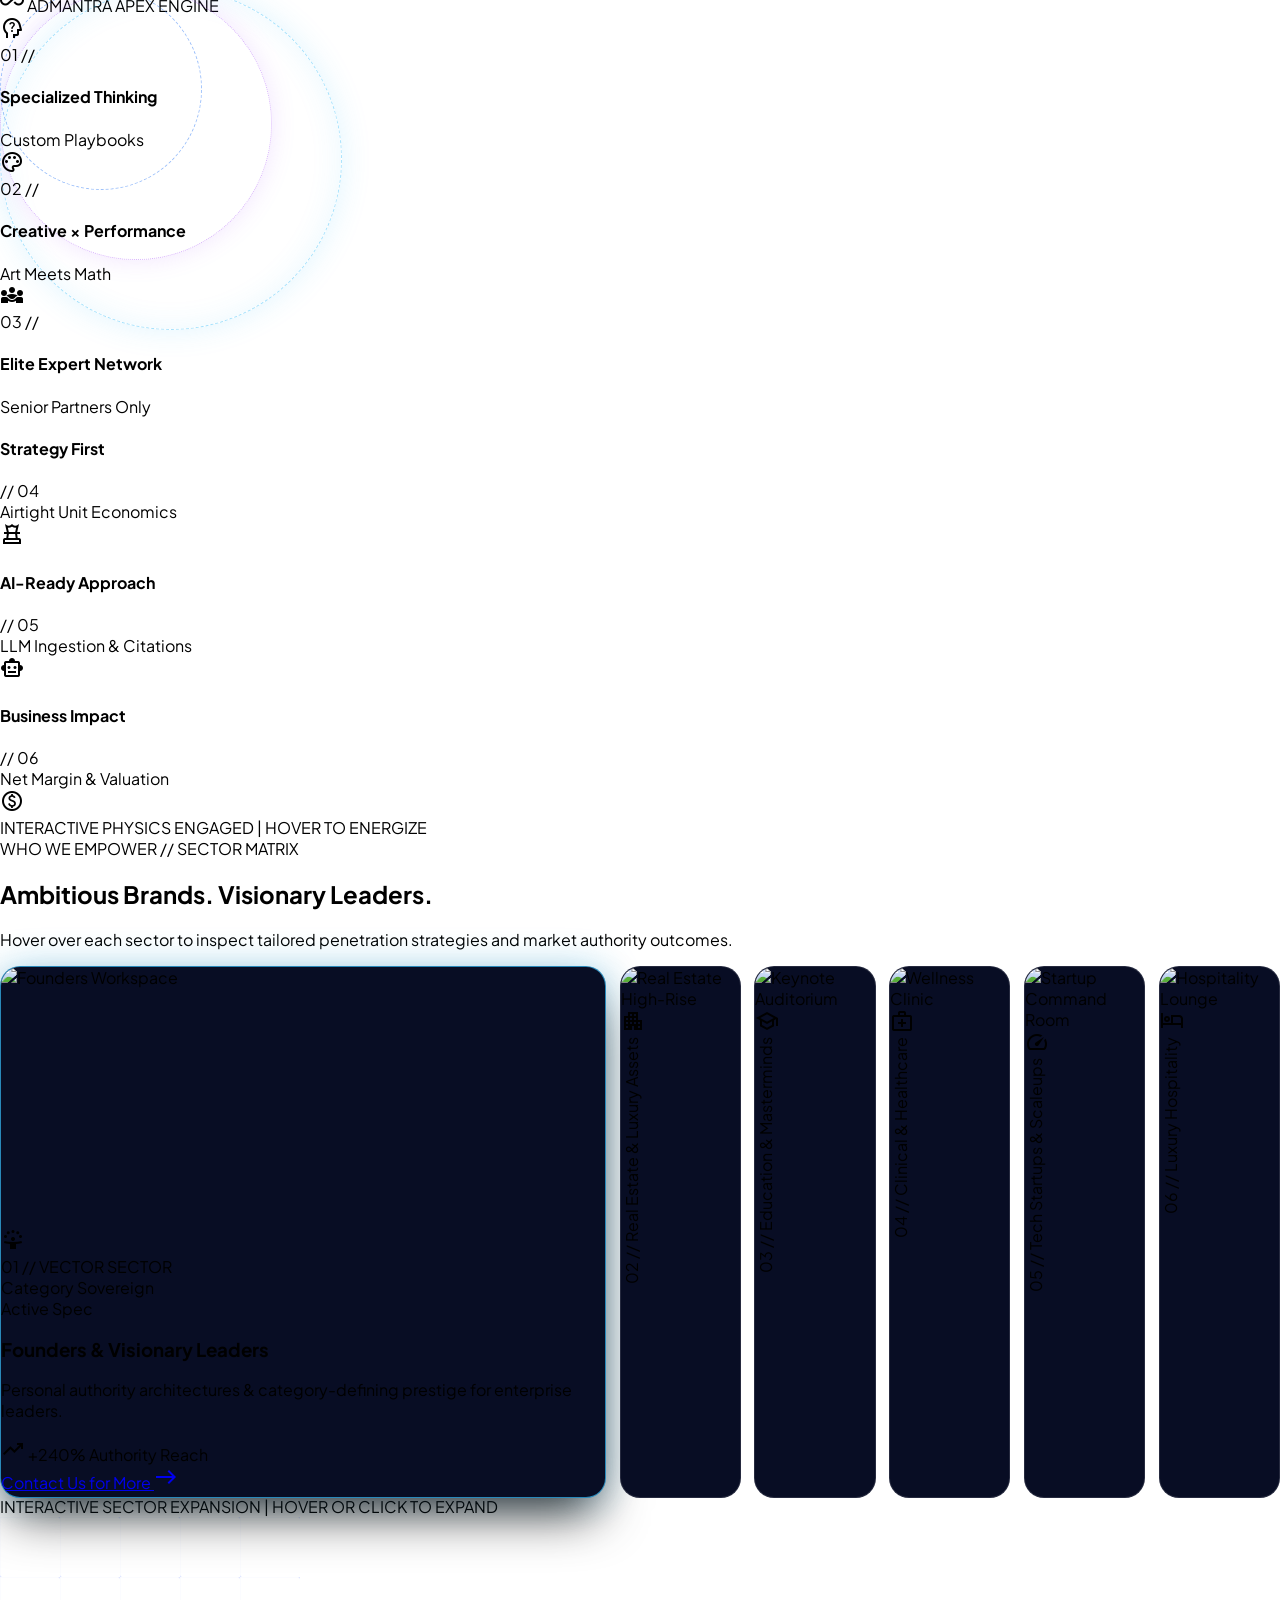
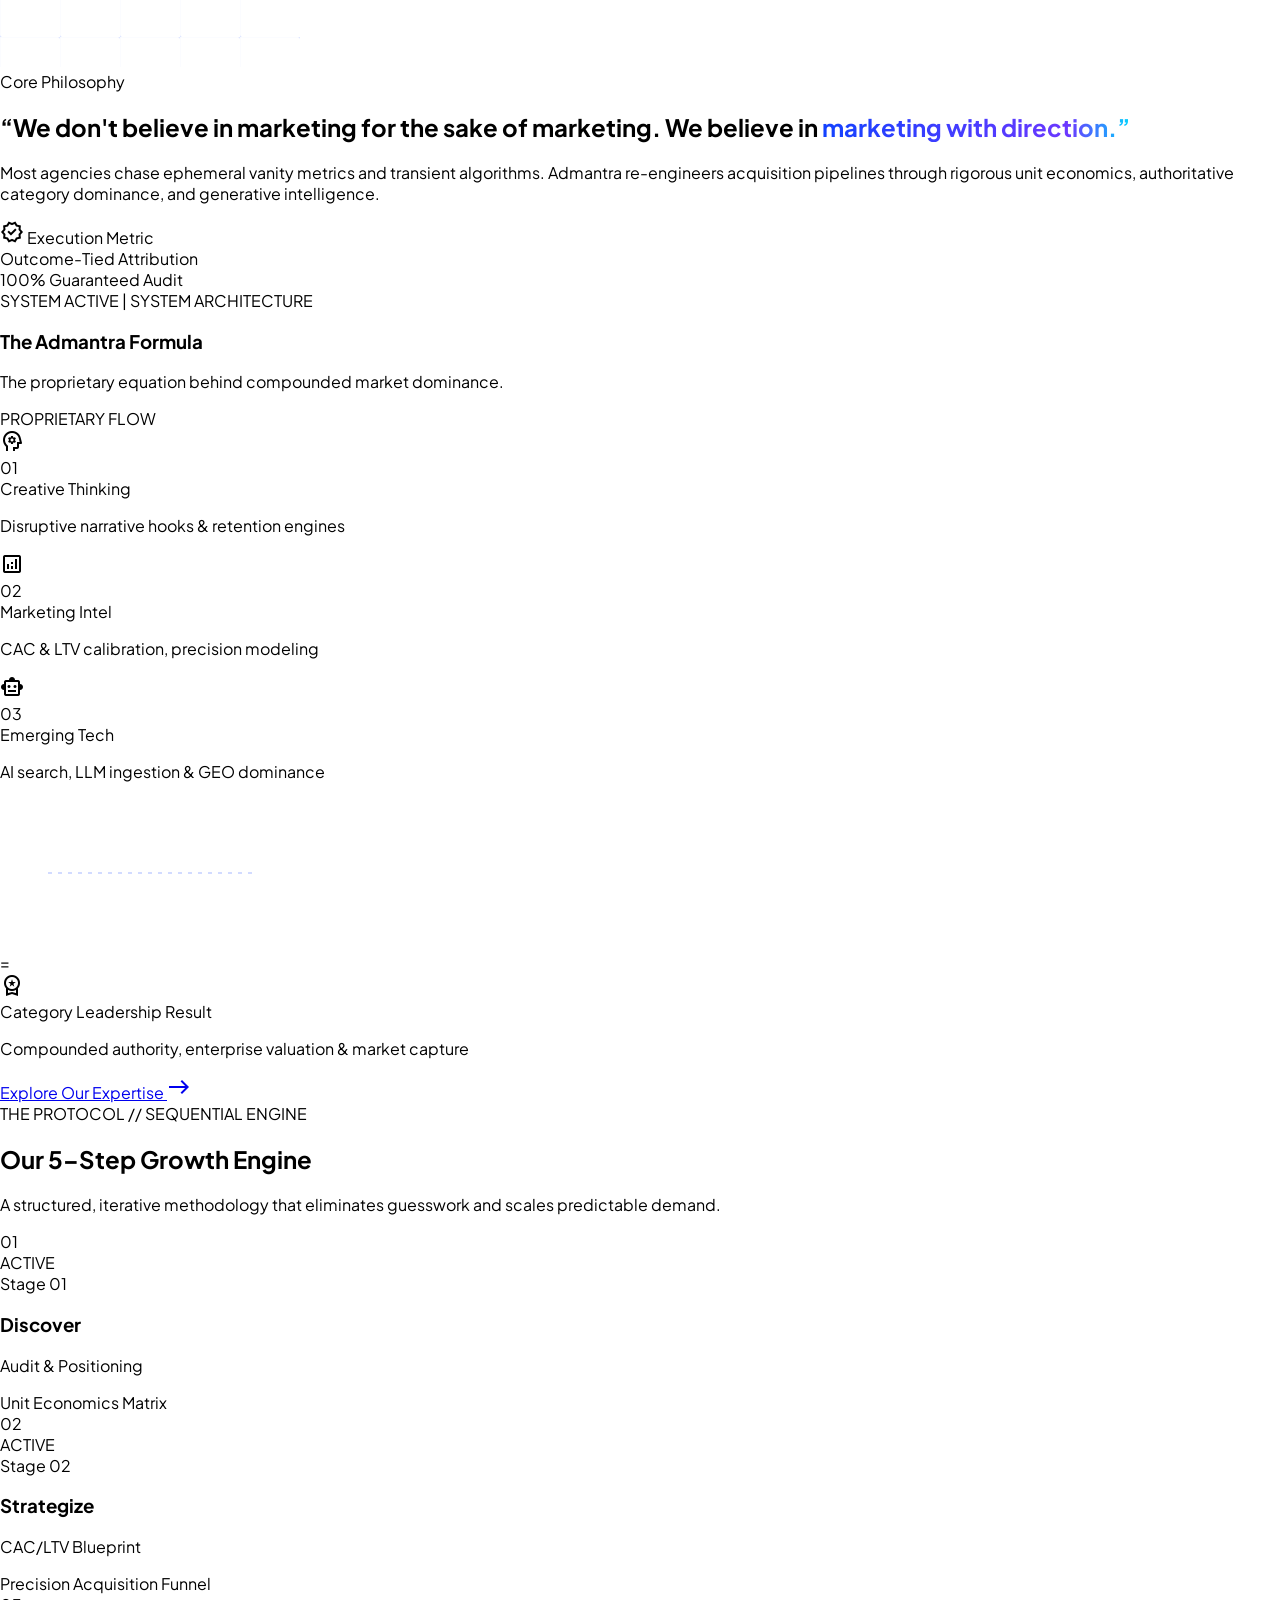
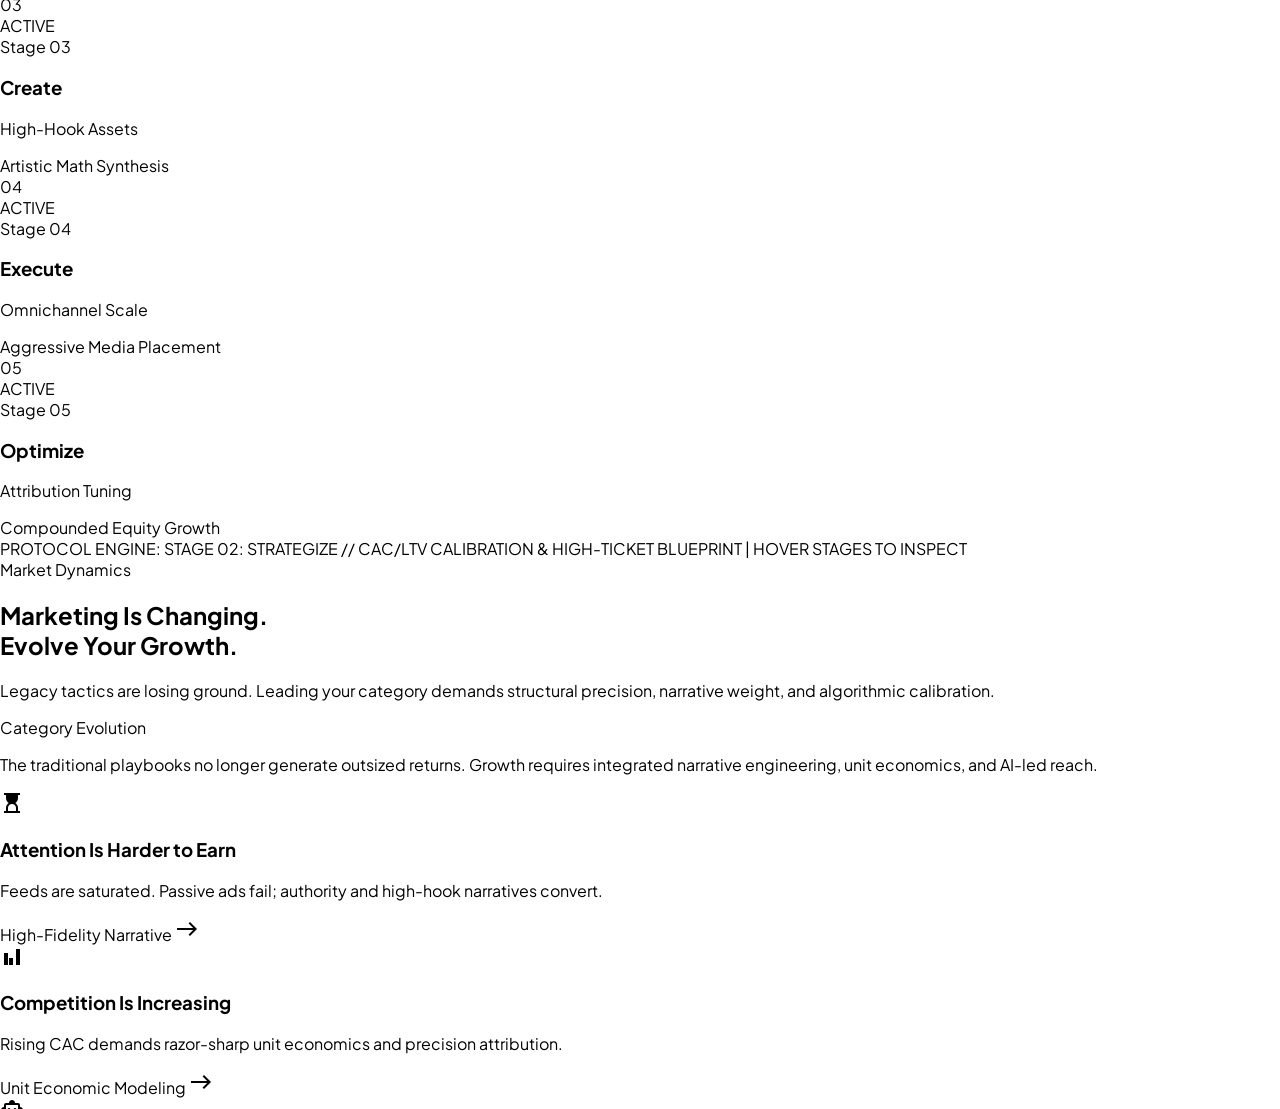
==== commit ab23f680: "feat: enhance Hero 4K clarity, transparent glass form, high-contrast inputs, and fine-tune animation" ====
--- a/index.html
+++ b/index.html
@@ -369,13 +369,13 @@
       display: flex !important;
       width: max-content !important;
       will-change: transform;
-      animation: kinetic-stream-left 28s linear infinite !important;
+      animation: kinetic-stream-left 65s linear infinite !important;
     }
     .kinetic-stream-2 {
       display: flex !important;
       width: max-content !important;
       will-change: transform;
-      animation: kinetic-stream-right 32s linear infinite !important;
+      animation: kinetic-stream-right 72s linear infinite !important;
     }
     .kinetic-stream-1 span,
     .kinetic-stream-2 span {
@@ -384,20 +384,20 @@
     }
     .gyro-container { perspective: 1000px; transform-style: preserve-3d; }
     .gyro-ring { position: absolute; border-radius: 50%; border: 1.5px dashed rgba(56, 189, 248, 0.4); transform-style: preserve-3d; }
-    .gyro-ring-1 { width: 340px; height: 340px; animation: gyro-spin-1 16s linear infinite; border-color: rgba(56, 189, 248, 0.45); box-shadow: 0 0 30px rgba(56, 189, 248, 0.15), inset 0 0 30px rgba(56, 189, 248, 0.1); }
-    .gyro-ring-2 { width: 270px; height: 270px; animation: gyro-spin-2 12s linear infinite reverse; border-color: rgba(168, 85, 247, 0.45); border-style: dotted; box-shadow: 0 0 25px rgba(168, 85, 247, 0.15); }
-    .gyro-ring-3 { width: 200px; height: 200px; animation: gyro-spin-3 9s linear infinite; border-color: rgba(59, 130, 246, 0.5); }
+    .gyro-ring-1 { width: 340px; height: 340px; animation: gyro-spin-1 30s linear infinite; border-color: rgba(56, 189, 248, 0.45); box-shadow: 0 0 30px rgba(56, 189, 248, 0.15), inset 0 0 30px rgba(56, 189, 248, 0.1); }
+    .gyro-ring-2 { width: 270px; height: 270px; animation: gyro-spin-2 24s linear infinite reverse; border-color: rgba(168, 85, 247, 0.45); border-style: dotted; box-shadow: 0 0 25px rgba(168, 85, 247, 0.15); }
+    .gyro-ring-3 { width: 200px; height: 200px; animation: gyro-spin-3 18s linear infinite; border-color: rgba(59, 130, 246, 0.5); }
     @keyframes gyro-spin-1 { 0% { transform: rotateX(68deg) rotateY(15deg) rotateZ(0deg); } 100% { transform: rotateX(68deg) rotateY(15deg) rotateZ(360deg); } }
     @keyframes gyro-spin-2 { 0% { transform: rotateX(45deg) rotateY(-35deg) rotateZ(0deg); } 100% { transform: rotateX(45deg) rotateY(-35deg) rotateZ(360deg); } }
     @keyframes gyro-spin-3 { 0% { transform: rotateX(75deg) rotateY(40deg) rotateZ(0deg); } 100% { transform: rotateX(75deg) rotateY(40deg) rotateZ(360deg); } }
     .kinetic-node { transition: all 0.4s cubic-bezier(0.16, 1, 0.3, 1); will-change: transform; }
     .kinetic-node:hover { transform: translateY(-8px) scale(1.06) !important; box-shadow: 0 20px 40px -10px rgba(56, 189, 248, 0.4), 0 0 30px 4px rgba(168, 85, 247, 0.3); border-color: rgba(56, 189, 248, 0.8) !important; }
-    .node-float-1 { animation: n-float-1 6s ease-in-out infinite; }
-    .node-float-2 { animation: n-float-2 7s ease-in-out infinite 0.5s; }
-    .node-float-3 { animation: n-float-3 6.5s ease-in-out infinite 1s; }
-    .node-float-4 { animation: n-float-4 7.5s ease-in-out infinite 1.5s; }
-    .node-float-5 { animation: n-float-5 6.8s ease-in-out infinite 0.8s; }
-    .node-float-6 { animation: n-float-6 7.2s ease-in-out infinite 1.2s; }
+    .node-float-1 { animation: n-float-1 9s ease-in-out infinite; }
+    .node-float-2 { animation: n-float-2 10.5s ease-in-out infinite 0.5s; }
+    .node-float-3 { animation: n-float-3 9.5s ease-in-out infinite 1s; }
+    .node-float-4 { animation: n-float-4 11s ease-in-out infinite 1.5s; }
+    .node-float-5 { animation: n-float-5 10s ease-in-out infinite 0.8s; }
+    .node-float-6 { animation: n-float-6 10.8s ease-in-out infinite 1.2s; }
     @keyframes n-float-1 { 0%, 100% { transform: translateY(0px) rotate(0deg); } 50% { transform: translateY(-16px) rotate(1deg); } }
     @keyframes n-float-2 { 0%, 100% { transform: translateY(0px) rotate(0deg); } 50% { transform: translateY(-20px) rotate(-1.5deg); } }
     @keyframes n-float-3 { 0%, 100% { transform: translateY(0px) rotate(0deg); } 50% { transform: translateY(-14px) rotate(1.2deg); } }
@@ -405,7 +405,7 @@
     @keyframes n-float-5 { 0%, 100% { transform: translateY(0px) rotate(0deg); } 50% { transform: translateY(-15px) rotate(1.4deg); } }
     @keyframes n-float-6 { 0%, 100% { transform: translateY(0px) rotate(0deg); } 50% { transform: translateY(-22px) rotate(-1.2deg); } }
     @keyframes radar-sweep { 0% { transform: rotate(0deg); } 100% { transform: rotate(360deg); } }
-    .radar-sweep-beam { animation: radar-sweep 8s linear infinite; transform-origin: center center; }
+    .radar-sweep-beam { animation: radar-sweep 16s linear infinite; transform-origin: center center; }
     @keyframes laser-pulse-flow { 0% { stroke-dashoffset: 200; opacity: 0.3; } 50% { opacity: 0.95; filter: drop-shadow(0 0 8px rgba(56, 189, 248, 0.9)); } 100% { stroke-dashoffset: 0; opacity: 0.3; } }
     .laser-line-anim { stroke-dasharray: 12 12; animation: laser-pulse-flow 4s linear infinite; }
 
@@ -539,9 +539,9 @@
 </header>
 
 <!-- Slide-Out Side Navigation Drawer & Backdrop Overlay -->
-<div id="side-drawer-backdrop" class="fixed inset-0 bg-black/75 backdrop-blur-sm z-50 opacity-0 pointer-events-none transition-opacity duration-300" onclick="toggleDrawer(false)"></div>
-
-<aside id="side-drawer" class="fixed top-0 bottom-0 left-0 w-84 sm:w-96 max-w-[88vw] bg-[#070b1e] border-r border-white/10 text-white z-50 shadow-2xl flex flex-col justify-between -translate-x-full transition-transform duration-300 ease-in-out" aria-label="Side Navigation Drawer">
+<div id="side-drawer-backdrop" class="fixed inset-0 bg-black/75 backdrop-blur-sm z-[100] opacity-0 pointer-events-none transition-opacity duration-300" onclick="toggleDrawer(false)"></div>
+
+<aside id="side-drawer" class="fixed top-0 bottom-0 left-0 w-80 sm:w-96 max-w-[88vw] bg-[#070b1e] border-r border-white/10 text-white z-[110] shadow-2xl flex flex-col justify-between -translate-x-full transition-transform duration-300 ease-in-out" aria-label="Side Navigation Drawer">
   <!-- Drawer Header -->
   <div class="h-20 px-6 border-b border-white/10 flex items-center justify-between shrink-0 bg-[#050816]/50">
     <div class="flex items-center gap-2.5">
@@ -675,98 +675,128 @@
 <!-- 2. HERO SECTION: SPLIT COMMAND LAYOUT                                      -->
 <!-- ========================================================================= -->
 <main class="w-full">
-  <section id="hero" class="relative w-full overflow-hidden py-20 lg:py-28 min-h-[680px] flex items-center justify-center bg-inverse-surface">
-    <!-- Subtle Architectural Background Grids and Soft Light Accent -->
+  <section id="hero" class="relative w-full overflow-hidden py-20 lg:py-28 min-h-[720px] flex items-center justify-center bg-[#050816]">
+    <!-- Original Executive Digital Intelligence Nexus & Command Center (Enhanced 4K Ultra-Res) -->
     <div class="absolute inset-0 z-0">
-      <img alt="Admantra Executive Digital Intelligence Nexus & Command Center" class="absolute inset-0 w-full h-full object-cover object-center pointer-events-none opacity-60" src="https://lh3.googleusercontent.com/aida/[base64]">
-      <div class="absolute inset-0 bg-gradient-to-r from-black/85 via-black/50 to-black/75 pointer-events-none"></div>
-      <div class="absolute inset-0 bg-gradient-to-t from-black/90 via-transparent to-black/50 pointer-events-none"></div>
+      <img alt="Admantra Executive Digital Intelligence Nexus & Command Center" class="absolute inset-0 w-full h-full object-cover object-center pointer-events-none opacity-85 scale-100 transition-transform duration-1000 ease-out" src="https://lh3.googleusercontent.com/aida/[base64]s3840" style="image-rendering: -webkit-optimize-contrast; image-rendering: crisp-edges; filter: contrast(1.12) brightness(1.06) saturate(1.12);" fetchpriority="high" decoding="sync">
+      <!-- Balanced Cinematic Overlay preserving full 4K background fidelity -->
+      <div class="absolute inset-0 bg-gradient-to-r from-black/80 via-black/35 to-black/60 pointer-events-none"></div>
+      <div class="absolute inset-0 bg-gradient-to-t from-[#050816] via-transparent to-black/35 pointer-events-none"></div>
     </div>
 
     <!-- Editorial Hero Container -->
     <div class="max-w-7xl mx-auto px-6 lg:px-12 relative z-10 w-full py-6">
-      <div class="grid grid-cols-1 lg:grid-cols-12 gap-10 lg:gap-12 items-center">
+      <div class="grid grid-cols-1 lg:grid-cols-12 gap-10 lg:gap-14 items-center">
         <!-- Left Column: Editorial Headline & Actions -->
         <div class="lg:col-span-7 flex flex-col items-start space-y-6 w-full max-w-2xl">
-          <div class="inline-flex items-center gap-2.5 px-4 py-1.5 rounded-full bg-white/10 backdrop-blur-md border border-white/20 shadow-sm">
+          <div class="inline-flex items-center gap-2.5 px-4 py-1.5 rounded-full bg-white/10 backdrop-blur-md border border-cyan-400/30 shadow-[0_0_15px_rgba(56,189,248,0.2)]">
             <span class="relative flex h-2.5 w-2.5">
-              <span class="animate-ping absolute inline-flex h-full w-full rounded-full bg-blue-400 opacity-75"></span>
-              <span class="relative inline-flex rounded-full h-2.5 w-2.5 bg-blue-400"></span>
+              <span class="animate-ping absolute inline-flex h-full w-full rounded-full bg-cyan-400 opacity-75"></span>
+              <span class="relative inline-flex rounded-full h-2.5 w-2.5 bg-cyan-400"></span>
             </span>
-            <span class="text-xs font-bold uppercase tracking-widest text-blue-200">We Build Brands That Move Business Forward</span>
+            <span class="text-xs font-bold uppercase tracking-widest text-cyan-200">We Build Brands That Move Business Forward</span>
           </div>
 
           <h1 class="text-4xl sm:text-5xl lg:text-6xl xl:text-7xl font-black text-white leading-tight tracking-tight pb-2 overflow-visible">
             <span class="inline-block pb-1">Your Brand Deserves More Than Just </span>
-            <span class="shimmer-text bg-gradient-to-r from-blue-400 via-indigo-200 to-sky-300 bg-clip-text text-transparent inline-block drop-shadow-[0_0_20px_rgba(56,189,248,0.6)] pb-2 pt-1">Digital Presence.</span>
+            <span class="shimmer-text bg-gradient-to-r from-blue-400 via-cyan-200 to-indigo-300 bg-clip-text text-transparent inline-block drop-shadow-[0_0_25px_rgba(56,189,248,0.6)] pb-2 pt-1">Digital Presence.</span>
           </h1>
 
-          <p class="text-base sm:text-lg text-white/85 leading-relaxed max-w-2xl">
+          <p class="text-base sm:text-lg text-slate-200/90 leading-relaxed max-w-2xl font-normal">
             We turn ambitious brands into authoritative category leaders through strategic performance and AI-driven growth.
           </p>
 
           <div class="flex flex-wrap items-center gap-4 pt-2">
-            <a class="cta-glow inline-flex items-center gap-2.5 bg-gradient-to-r from-primary via-primary-container to-secondary text-white px-7 py-3.5 rounded-xl font-extrabold text-sm hover:-translate-y-0.5 active:scale-95 transition-all group border border-cyan-400 shadow-[0_0_25px_rgba(18,66,255,0.6)]" href="#contact">
+            <a class="cta-glow inline-flex items-center gap-2.5 bg-gradient-to-r from-blue-600 via-indigo-600 to-cyan-500 text-white px-8 py-4 rounded-xl font-extrabold text-sm hover:-translate-y-0.5 active:scale-95 transition-all group border border-cyan-400/60 shadow-[0_0_30px_rgba(56,189,248,0.4)] hover:shadow-[0_0_40px_rgba(56,189,248,0.6)]" href="#contact">
               <span class="tracking-wide">Let's Grow Together</span>
-              <span class="material-symbols-outlined text-[18px] text-cyan-300 drop-shadow-[0_0_6px_rgba(34,211,238,0.5)] group-hover:translate-x-1 transition-transform">trending_up</span>
+              <span class="material-symbols-outlined text-[18px] text-cyan-200 group-hover:translate-x-1 transition-transform">trending_up</span>
             </a>
-            <a class="inline-flex items-center gap-2 bg-white/15 hover:bg-white/25 backdrop-blur-md text-cyan-300 px-6 py-3.5 rounded-xl font-bold text-sm border border-blue-400/60 shadow-[0_0_15px_rgba(56,189,248,0.2)] hover:shadow-[0_0_20px_rgba(56,189,248,0.4)] hover:border-cyan-400 hover:-translate-y-0.5 active:scale-95 transition-all group" href="#specializations">
-              <span class="drop-shadow-[0_0_6px_rgba(34,211,238,0.5)]">Explore Our Expertise</span>
-              <span class="material-symbols-outlined text-[18px] text-cyan-400 drop-shadow-[0_0_6px_rgba(34,211,238,0.5)] group-hover:translate-x-1 transition-transform">arrow_forward</span>
+            <a class="inline-flex items-center gap-2 bg-white/10 hover:bg-white/20 backdrop-blur-md text-cyan-300 px-7 py-4 rounded-xl font-bold text-sm border border-cyan-400/40 shadow-[0_0_20px_rgba(56,189,248,0.15)] hover:shadow-[0_0_30px_rgba(56,189,248,0.3)] hover:border-cyan-300 hover:-translate-y-0.5 active:scale-95 transition-all group" href="#specializations">
+              <span>Explore Our Expertise</span>
+              <span class="material-symbols-outlined text-[18px] text-cyan-400 group-hover:translate-x-1 transition-transform">arrow_forward</span>
             </a>
           </div>
-        </div>
-
-        <!-- Right Column: Minimalist Strategy Session Form Card -->
+
+          <!-- Micro Trust Pillars -->
+          <div class="pt-4 flex flex-wrap items-center gap-5 sm:gap-6 text-xs text-slate-300/80 font-mono">
+            <div class="flex items-center gap-2">
+              <span class="w-1.5 h-1.5 rounded-full bg-cyan-400"></span>
+              <span>100% Bespoke Playbooks</span>
+            </div>
+            <div class="flex items-center gap-2">
+              <span class="w-1.5 h-1.5 rounded-full bg-cyan-400"></span>
+              <span>$85M+ Ingested Pipeline</span>
+            </div>
+            <div class="flex items-center gap-2">
+              <span class="w-1.5 h-1.5 rounded-full bg-cyan-400"></span>
+              <span>Zero Cookie-Cutter Fluff</span>
+            </div>
+          </div>
+        </div>
+
+        <!-- Right Column: 100% Transparent Glass Strategy Session Form Card -->
         <div class="lg:col-span-5">
-          <div class="w-full max-w-xl lg:max-w-none mx-auto border border-white/20 rounded-3xl p-7 sm:p-9 pb-8 sm:pb-12 shadow-2xl relative space-y-6 shadow-[0_0_20px_rgba(56,189,248,0.2)] transition-all duration-300 hover:border-blue-300 hover:shadow-2xl bg-black/30 backdrop-blur-xl">
+          <div class="w-full max-w-xl lg:max-w-none mx-auto border border-white/20 rounded-3xl p-7 sm:p-9 pb-8 sm:pb-10 relative space-y-6 transition-all duration-300 hover:border-cyan-400/50 bg-transparent shadow-[0_8px_32px_rgba(0,0,0,0.3)]">
             <div class="space-y-2 pb-1">
-              <div class="inline-flex items-center gap-2 px-3 py-1.5 rounded-full bg-white/10 border border-white/15 text-blue-200 text-xs font-bold uppercase tracking-wider">
-                <span class="w-2 h-2 rounded-full bg-primary animate-pulse"></span>
-                <span class="leading-normal">Fast-Track Growth</span>
-              </div>
-              <h3 class="text-xl sm:text-2xl font-bold text-white tracking-tight leading-snug pb-1 pt-1">Schedule a Strategy Session</h3>
-              <p class="text-xs sm:text-sm text-white/85 leading-relaxed pb-1">Connect directly with our senior growth architects within 24 hours.</p>
+              <div class="inline-flex items-center gap-2 px-3 py-1 rounded-full bg-white/[0.05] border border-white/20 text-cyan-300 text-xs font-mono font-bold uppercase tracking-wider">
+                <span class="w-2 h-2 rounded-full bg-cyan-400 animate-pulse"></span>
+                <span>Fast-Track Growth</span>
+              </div>
+              <h3 class="text-xl sm:text-2xl font-bold text-white tracking-tight leading-snug pb-1 pt-1 drop-shadow-md">Schedule a Strategy Session</h3>
+              <p class="text-xs sm:text-sm text-slate-200 leading-relaxed pb-1 drop-shadow-sm">Connect directly with our senior growth architects within 24 hours.</p>
             </div>
             <form class="space-y-4" onsubmit="alert('Thank you! Our growth architects will contact you shortly.'); return false;">
+              <!-- Full Name Input Card -->
               <div class="space-y-1.5">
-                <label class="flex items-center gap-1.5 text-[11px] font-bold uppercase tracking-wider text-cyan-300 drop-shadow-[0_0_6px_rgba(34,211,238,0.5)]">
-                  <span class="material-symbols-outlined text-[14px] text-cyan-400 drop-shadow-[0_0_8px_rgba(34,211,238,0.6)]">person</span>
+                <label class="flex items-center gap-1.5 text-xs font-bold uppercase tracking-wider text-cyan-200 drop-shadow-sm">
+                  <span class="material-symbols-outlined text-[16px] text-cyan-400">person</span>
                   <span>Full Name</span>
                 </label>
-                <input class="w-full border rounded-xl px-4 py-3 text-sm text-white font-medium placeholder:text-white/60 outline-none focus:ring-2 focus:ring-primary transition-all bg-black/40 border-white/30" placeholder="e.g. Alexander Vance" required="" type="text">
-              </div>
+                <div class="relative">
+                  <input class="w-full bg-[#060b24]/75 hover:bg-[#060b24]/90 focus:bg-[#060b24] border border-white/35 hover:border-cyan-400/70 focus:border-cyan-400 rounded-xl px-4 py-3.5 text-sm text-white font-medium placeholder:text-white/60 outline-none focus:ring-2 focus:ring-cyan-400/40 shadow-sm transition-all" placeholder="e.g. Alexander Vance" required="" type="text">
+                </div>
+              </div>
+
+              <!-- Phone Number Input Card -->
               <div class="space-y-1.5">
-                <label class="flex items-center gap-1.5 text-[11px] font-bold uppercase tracking-wider text-cyan-300 drop-shadow-[0_0_6px_rgba(34,211,238,0.5)]">
-                  <span class="material-symbols-outlined text-[14px] text-cyan-400 drop-shadow-[0_0_8px_rgba(34,211,238,0.6)]">call</span>
+                <label class="flex items-center gap-1.5 text-xs font-bold uppercase tracking-wider text-cyan-200 drop-shadow-sm">
+                  <span class="material-symbols-outlined text-[16px] text-cyan-400">call</span>
                   <span>Direct Phone Number</span>
                 </label>
-                <input class="w-full border rounded-xl px-4 py-3 text-sm text-white font-medium placeholder:text-white/60 outline-none focus:ring-2 focus:ring-primary transition-all bg-black/40 border-white/30" placeholder="+1 (555) 019-2834" type="tel">
-              </div>
+                <div class="relative">
+                  <input class="w-full bg-[#060b24]/75 hover:bg-[#060b24]/90 focus:bg-[#060b24] border border-white/35 hover:border-cyan-400/70 focus:border-cyan-400 rounded-xl px-4 py-3.5 text-sm text-white font-medium placeholder:text-white/60 outline-none focus:ring-2 focus:ring-cyan-400/40 shadow-sm transition-all" placeholder="+1 (555) 019-2834" type="tel">
+                </div>
+              </div>
+
+              <!-- Growth Objective Input Card -->
               <div class="space-y-1.5">
-                <label class="flex items-center gap-1.5 text-[11px] font-bold uppercase tracking-wider text-cyan-300 drop-shadow-[0_0_6px_rgba(34,211,238,0.5)]">
-                  <span class="material-symbols-outlined text-[14px] text-cyan-400 drop-shadow-[0_0_8px_rgba(34,211,238,0.6)]">tune</span>
+                <label class="flex items-center gap-1.5 text-xs font-bold uppercase tracking-wider text-cyan-200 drop-shadow-sm">
+                  <span class="material-symbols-outlined text-[16px] text-cyan-400">tune</span>
                   <span>Growth Objective</span>
                 </label>
-                <select class="w-full bg-black/40 border border-white/30 rounded-xl px-4 py-3 text-sm text-white font-medium outline-none focus:ring-2 focus:ring-primary transition-all">
-                  <option class="bg-inverse-surface text-white/80" value="">Select Growth Objective</option>
-                  <option class="bg-inverse-surface text-white" value="branding">Personal Branding &amp; Authority</option>
-                  <option class="bg-inverse-surface text-white" value="performance">Performance Marketing &amp; Demand</option>
-                  <option class="bg-inverse-surface text-white" value="ai">AI Visibility &amp; GEO</option>
-                  <option class="bg-inverse-surface text-white" value="enterprise">Comprehensive Enterprise Retainer</option>
-                </select>
-              </div>
-              <button class="cta-glow w-full inline-flex items-center justify-center gap-2.5 bg-gradient-to-r from-primary via-primary-container to-secondary text-cyan-300 py-3.5 px-6 rounded-xl font-black text-sm hover:-translate-y-0.5 active:scale-95 transition-all group border border-cyan-400 mt-2 shadow-[0_0_25px_rgba(18,66,255,0.6)]" type="submit">
-                <span class="leading-normal drop-shadow-[0_0_8px_rgba(34,211,238,0.6)] font-extrabold tracking-wide">Request Diagnostic Call</span>
-                <span class="material-symbols-outlined text-[18px] text-cyan-400 drop-shadow-[0_0_8px_rgba(34,211,238,0.6)] group-hover:translate-x-1.5 transition-transform">east</span>
+                <div class="relative">
+                  <select class="w-full bg-[#060b24]/75 hover:bg-[#060b24]/90 focus:bg-[#060b24] border border-white/35 hover:border-cyan-400/70 focus:border-cyan-400 rounded-xl px-4 py-3.5 text-sm text-white font-medium outline-none focus:ring-2 focus:ring-cyan-400/40 shadow-sm transition-all cursor-pointer">
+                    <option class="bg-[#080d24] text-white/80" value="">Select Growth Objective</option>
+                    <option class="bg-[#080d24] text-white" value="branding">Personal Branding &amp; Authority</option>
+                    <option class="bg-[#080d24] text-white" value="performance">Performance Marketing &amp; Demand</option>
+                    <option class="bg-[#080d24] text-white" value="ai">AI Visibility &amp; GEO</option>
+                    <option class="bg-[#080d24] text-white" value="enterprise">Comprehensive Enterprise Retainer</option>
+                  </select>
+                </div>
+              </div>
+
+              <button class="cta-glow w-full inline-flex items-center justify-center gap-2.5 bg-gradient-to-r from-blue-600 via-indigo-600 to-cyan-500 text-white py-3.5 px-6 rounded-xl font-black text-sm hover:-translate-y-0.5 active:scale-95 transition-all group border border-cyan-400/50 mt-2 shadow-[0_0_25px_rgba(56,189,248,0.4)] hover:shadow-[0_0_35px_rgba(56,189,248,0.6)] cursor-pointer" type="submit">
+                <span class="leading-normal font-extrabold tracking-wide">Request Diagnostic Call</span>
+                <span class="material-symbols-outlined text-[18px] text-cyan-200 group-hover:translate-x-1.5 transition-transform">east</span>
               </button>
             </form>
-            <p class="text-[11px] text-white/75 text-center flex items-center justify-center gap-1.5 pt-2 pb-1 leading-normal">
-              <span class="material-symbols-outlined text-[14px] text-blue-300">lock</span>
+            <p class="text-[11px] text-slate-300/80 text-center flex items-center justify-center gap-1.5 pt-2 pb-1 leading-normal font-mono">
+              <span class="material-symbols-outlined text-[14px] text-cyan-400">lock</span>
               <span>Zero obligation · NDA-backed · Direct partner response</span>
             </p>
           </div>
         </div>
+</div>
       </div>
     </div>
   </section>
@@ -2144,12 +2174,6 @@
     }
   }
 
-  document.addEventListener('keydown', (e) => {
-    if (e.key === 'Escape') toggleDrawer(false);
-  });
-  }
-
-  // Close drawer on Escape key
   document.addEventListener('keydown', function(e) {
     if (e.key === 'Escape') toggleDrawer(false);
   });
